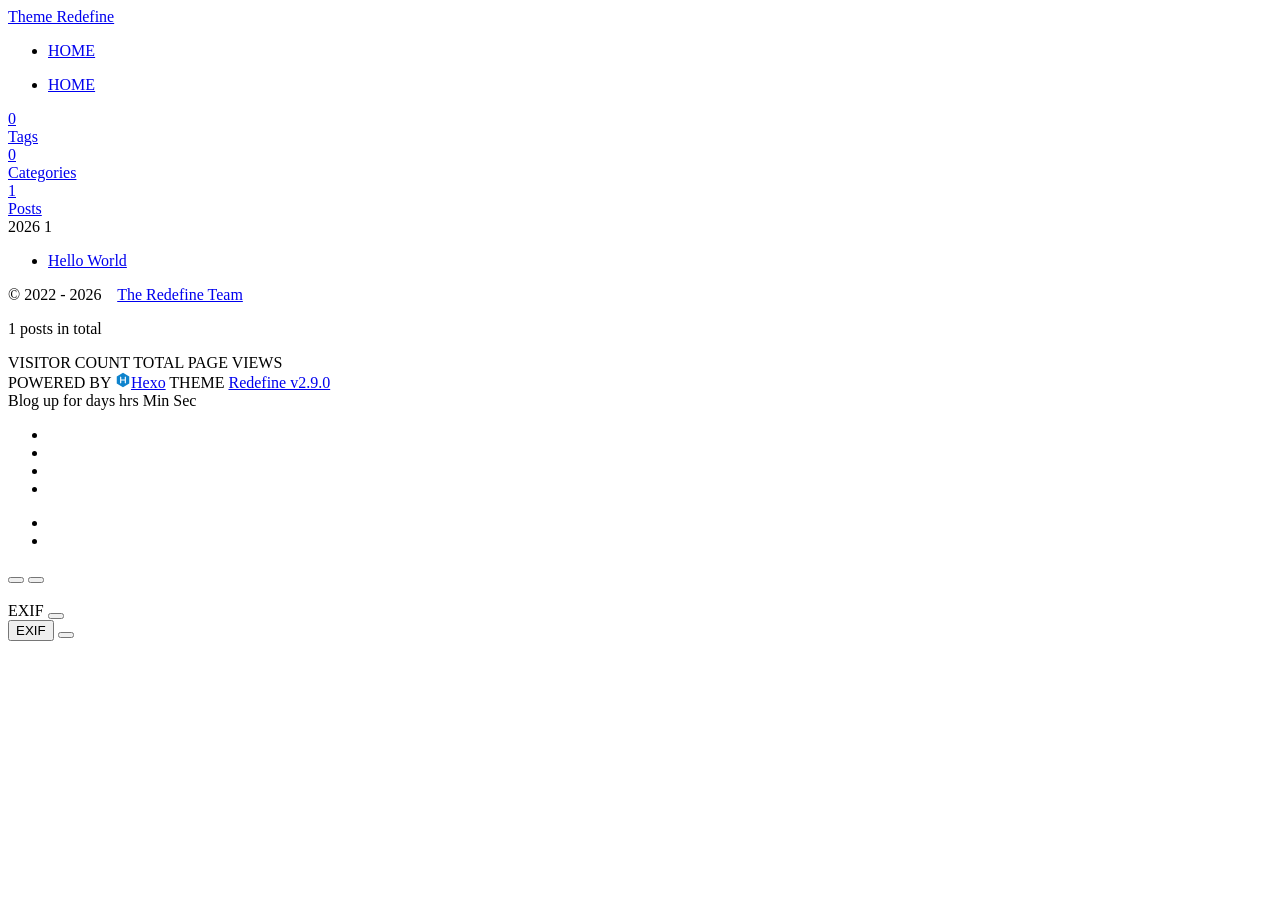
==== archives/index.html @ cef22d6c "Site updated: 2026-04-07 10:39:09" ====
<!DOCTYPE html>
<html lang="en">
<head>
    <meta charset="utf-8">
    <meta name="viewport" content="width=device-width, initial-scale=1">
    <meta name="keywords" content="Hexo Theme Redefine">
    
    
    <meta name="author" content="The Redefine Team">
    
    <!-- Completely eliminate flash of wrong theme -->
    <script>
        (function() {
            const THEME_KEY = "REDEFINE-THEME-STATUS";
            const DARK = "dark", LIGHT = "light";
            
            // Get preferred theme
            function getTheme() {
                try {
                    const saved = localStorage.getItem(THEME_KEY);
                    if (saved) {
                        const { isDark } = JSON.parse(saved);
                        return isDark ? DARK : LIGHT;
                    }
                } catch (e) {}
                
                return matchMedia("(prefers-color-scheme: dark)").matches ? DARK : LIGHT;
            }
            
            // Apply theme to document
            function applyTheme(theme) {
                const isDark = theme === DARK;
                const root = document.documentElement;
                
                // Set classes for compatibility
                root.classList.add(theme);
                root.classList.remove(isDark ? LIGHT : DARK);
                root.style.colorScheme = theme;
            }
            
            // Initial application
            const theme = getTheme();
            applyTheme(theme);
            
            // Listen for system preference changes
            matchMedia("(prefers-color-scheme: dark)").addEventListener("change", ({ matches }) => {
                // Only update if using system preference (no localStorage entry)
                if (!localStorage.getItem(THEME_KEY)) {
                    applyTheme(matches ? DARK : LIGHT);
                }
            });
            
            // Set body classes ASAP (before DOMContentLoaded)
            (function() {
                const addBodyClass = () => {
                    const b = document.body;
                    if (!b) return false;
                    b.classList.add(theme + "-mode");
                    return true;
                };

                // Try immediately
                if (addBodyClass()) return;

                // Observe until body exists
                const mo = new MutationObserver(() => {
                    if (addBodyClass()) mo.disconnect();
                });
                mo.observe(document.documentElement, { childList: true, subtree: true });
            })();
        })();
    </script>
    
    <!-- preconnect -->
    <link rel="preconnect" href="https://fonts.googleapis.com">
    <link rel="preconnect" href="https://fonts.gstatic.com" crossorigin>

    
    <!--- Seo Part-->
    
    <link rel="canonical" href="https://auyuyi.github.io/test.website/archives/"/>
    <meta name="robots" content="index,follow">
    <meta name="googlebot" content="index,follow">
    <meta name="revisit-after" content="1 days">
    
    
        
        <meta name="description" content="Hexo Theme Redefine, Redefine Your Hexo Journey.">
<meta property="og:type" content="website">
<meta property="og:title" content="Hexo">
<meta property="og:url" content="https://auyuyi.github.io/test.website/archives/index.html">
<meta property="og:site_name" content="Hexo">
<meta property="og:description" content="Hexo Theme Redefine, Redefine Your Hexo Journey.">
<meta property="og:locale" content="en_US">
<meta property="og:image" content="https://auyuyi.github.io/images/redefine-og.webp">
<meta property="article:author" content="John Doe">
<meta name="twitter:card" content="summary">
<meta name="twitter:image" content="https://auyuyi.github.io/images/redefine-og.webp">
    
    
    <!--- Icon Part-->
    <link rel="icon" type="image/png" href="/test.website/images/redefine-favicon.svg" sizes="192x192">
    <link rel="apple-touch-icon" sizes="180x180" href="/test.website/images/redefine-favicon.svg">
    <meta name="theme-color" content="#A31F34">
    <link rel="shortcut icon" href="/test.website/images/redefine-favicon.svg">
    <!--- Page Info-->
    
    <title>
        
            Archive | Theme Redefine
        
    </title>

    
<link rel="stylesheet" href="/test.website/fonts/Chillax/chillax.css">


    <!--- Inject Part-->
    

    
<link rel="stylesheet" href="/test.website/css/style.css">


    
        
<link rel="stylesheet" href="/test.website/css/build/tailwind.css">

    

    
<link rel="stylesheet" href="/test.website/fonts/GeistMono/geist-mono.css">

    
<link rel="stylesheet" href="/test.website/fonts/Geist/geist.css">

    <!--- Font Part-->
    
    
    
    
    
    

    <script id="hexo-configurations">
    window.config = {"hostname":"auyuyi.github.io","root":"/test.website/","language":"en"};
    window.theme = {"articles":{"style":{"font_size":"16px","line_height":1.5,"image_border_radius":"14px","image_alignment":"center","image_caption":false,"link_icon":true,"delete_mask":false,"title_alignment":"left","headings_top_spacing":{"h1":"3.2rem","h2":"2.4rem","h3":"1.9rem","h4":"1.6rem","h5":"1.4rem","h6":"1.3rem"}},"word_count":{"enable":true,"count":true,"min2read":true},"author_label":{"enable":true,"auto":false,"list":[]},"code_block":{"copy":true,"style":"mac","highlight_theme":{"light":"github","dark":"vs2015"},"font":{"enable":false,"family":null,"url":null}},"toc":{"enable":true,"max_depth":3,"number":false,"expand":true,"init_open":true},"copyright":{"enable":true,"default":"cc_by_nc_sa"},"lazyload":true,"pangu_js":false,"recommendation":{"enable":false,"title":"推荐阅读","limit":3,"mobile_limit":2,"placeholder":"/images/wallhaven-wqery6-light.webp","skip_dirs":[]}},"colors":{"primary":"#A31F34","secondary":null,"default_mode":"light"},"global":{"fonts":{"chinese":{"enable":false,"family":null,"url":null},"english":{"enable":false,"family":null,"url":null},"title":{"enable":false,"family":null,"url":null}},"content_max_width":"1000px","sidebar_width":"210px","hover":{"shadow":true,"scale":false},"scroll_progress":{"bar":false,"percentage":true},"website_counter":{"url":"https://cn.vercount.one/js","enable":true,"site_pv":true,"site_uv":true,"post_pv":true},"single_page":true,"preloader":{"enable":false,"custom_message":null},"side_tools":{"gear_rotation":true,"auto_expand":false},"open_graph":{"enable":true,"image":"/images/redefine-og.webp","description":"Hexo Theme Redefine, Redefine Your Hexo Journey."},"google_analytics":{"enable":false,"id":null}},"home_banner":{"enable":true,"style":"fixed","image":{"light":"/images/wallhaven-wqery6-light.webp","dark":"/images/wallhaven-wqery6-dark.webp"},"title":"Theme Redefine","subtitle":{"text":[],"hitokoto":{"enable":false,"show_author":false,"api":"https://v1.hitokoto.cn"},"typing_speed":100,"backing_speed":80,"starting_delay":500,"backing_delay":1500,"loop":true,"smart_backspace":true},"text_color":{"light":"#fff","dark":"#d1d1b6"},"text_style":{"title_size":"2.8rem","subtitle_size":"1.5rem","line_height":1.2},"custom_font":{"enable":false,"family":null,"url":null},"social_links":{"enable":false,"style":"default","links":[{"icon":"fa-brands fa-github","url":null},{"icon":"fa-brands fa-twitter","url":null},{"icon":"fa-solid fa-at","url":"you@example.com"},{"icon":"fa-brands fa-telegram","url":null},{"icon":"/images/custom-icon.svg","url":null}],"qrs":[{"icon":"fa-brands fa-weixin","qr":null},{"icon":"/images/custom-icon.svg","qr":null}]}},"plugins":{"feed":{"enable":false},"aplayer":{"enable":false,"type":"fixed","audios":[{"name":null,"artist":null,"url":null,"cover":null,"lrc":null}]},"mermaid":{"enable":false,"version":"11.4.1","theme":{"light":"default","dark":"dark"}}},"version":"2.9.0","navbar":{"auto_hide":false,"color":{"left":"#f78736","right":"#367df7","transparency":35},"width":{"home":"1200px","pages":"1000px"},"links":{"Home":{"path":"/","icon":"fa-regular fa-house"}},"search":{"enable":false,"preload":true}},"page_templates":{"friends_column":2,"tags_style":"blur","masonry":{"batch_size":12,"initial_batch_size":24}},"home":{"sidebar":{"enable":true,"position":"left","first_item":"menu","announcement":null,"show_on_mobile":true,"links":null},"article_date_format":"auto","excerpt_length":200,"categories":{"enable":true,"limit":3},"tags":{"enable":true,"limit":3}},"footer":{"runtime":true,"icon":"<i class=\"fa-solid fa-heart fa-beat\" style=\"--fa-animation-duration: 0.5s; color: #f54545\"></i>","start":"2022/8/17 11:45:14","statistics":true,"customize":null,"icp":{"enable":false,"number":null,"url":null}},"footerStart":"2022/8/17 11:45:14","mermaid":{"style":{"light":"default","dark":"dark"}}};
    window.lang_ago = {"second":"%s seconds ago","minute":"%s minutes ago","hour":"%s hours ago","day":"%s days ago","week":"%s weeks ago","month":"%s months ago","year":"%s years ago"};
    window.i18n = {"search":"Search...","toc":"On this page","prev":"Prev","next":"Next","prev_posts":"Prev posts","next_posts":"Next posts","page":"Page %d","recent_posts":"Recent Posts","share":"Share","powered_by":"POWERED BY %s","theme":"THEME","rss_feed":"RSS Feed","category":"Category","categories":"Categories","tag":"Tag","tags":"Tags","post":"Post","posts":"Posts","tagcloud":"Tag Cloud","comment":"Comment","comments":"Comments","home":"Home","archive":"Archive","archives":"Archives","top":"TOP","sticky":"Sticky","go-back-home":"Go Back Home","masonry_loading":"Loading photos...","image_viewer":"Image viewer","close":"Close","exif":{"title":"EXIF","cards":{"camera":"Camera","lens":"Lens","exposure":"Exposure","other":"Other"},"fields":{"make":"Brand","model":"Model","date_taken":"Date taken","lens_model":"Lens","focal_length":"Focal length","focus_mode":"Focus mode","shutter":"Shutter","aperture":"Aperture","iso":"ISO","exposure_program":"Exposure program","exposure_compensation":"Exposure compensation","metering_mode":"Metering mode","flash":"Flash","white_balance":"White balance","latitude":"Latitude","longitude":"Longitude","altitude":"Altitude"},"status":{"loading":"Loading...","no_exif":"No EXIF available","library_missing":"EXIF library not loaded","image_source_missing":"Image source unavailable","unavailable":"EXIF unavailable (blocked by CORS or missing metadata)","flag_unavailable":"EXIF unavailable"}},"about":"About","changelog":"Changelog","links":"Links","link":"Link","friends":"Friends","friend":"Friend","timeline":"Timeline","shuoshuo":"Shuoshuo","bookmarks":"Bookmarks","site_uv":"VISITOR COUNT","site_pv":"TOTAL PAGE VIEWS","read_more":"Read more","wordcount":"Words","min2read":"Mins","status":"Status","runtime":"Blog up for","days":"days","hours":"hrs","minutes":"Min","seconds":"Sec","optimized_by":"and Optimized by Evan","rights":"All Rights Reserved","site_posts":"%s posts in total","site_wordcount":"%s words in total","copyright":{"author":"Author","title":"Title","link":"Link","create_time":"Created at","update_time":"Updated at","license_title":"License","license_content":"This work is licensed under %s.","all_rights_reserved":"All Rights Reserved &#169; %s","public_domain":"This work is in the public domain."},"ago":{"second":"%s seconds ago","minute":"%s minutes ago","hour":"%s hours ago","day":"%s days ago","week":"%s weeks ago","month":"%s months ago","year":"%s years ago"},"create_time":"Created","update_time":"Updated","expired":"This post is written %s days ago, and the content may not be up to date."};
    window.data = {"masonry":false};
  </script>
    
    <!--- Fontawesome Part-->
    
<link rel="stylesheet" href="/test.website/fontawesome/fontawesome.min.css">

    
<link rel="stylesheet" href="/test.website/fontawesome/brands.min.css">

    
<link rel="stylesheet" href="/test.website/fontawesome/solid.min.css">

    
<link rel="stylesheet" href="/test.website/fontawesome/regular.min.css">

    
    
    
    
<meta name="generator" content="Hexo 8.1.1"></head>


<body>
	<div class="progress-bar-container">
	

	
	<span class="pjax-progress-bar"></span>
	<!--        <span class="swup-progress-icon">-->
	<!--            <i class="fa-solid fa-circle-notch fa-spin"></i>-->
	<!--        </span>-->
	
</div>

<main class="page-container" id="swup">

	

	<div class="main-content-container flex flex-col justify-between min-h-dvh">
		<div class="main-content-header">
			<header class="navbar-container px-6 md:px-12">
    <div class="navbar-content transition-navbar ">
        <div class="left">
            
            <a class="logo-title" href="/test.website/">
                
                Theme Redefine
                
            </a>
        </div>

        <div class="right">
            <!-- PC -->
            <div class="desktop">
                <ul class="navbar-list">
                    
                        
                            

                            <li class="navbar-item">
                                <!-- Menu -->
                                <a class=""
                                   href="/test.website/"
                                        >
                                    <i class="fa-regular fa-house fa-fw"></i>
                                    HOME
                                    
                                </a>

                                <!-- Submenu -->
                                
                            </li>
                    
                    
                </ul>
            </div>
            <!-- Mobile -->
            <div class="mobile">
                
                <div class="icon-item navbar-bar">
                    <div class="navbar-bar-middle"></div>
                </div>
            </div>
        </div>
    </div>

    <!-- Mobile sheet -->
    <div class="navbar-drawer h-dvh w-full absolute top-0 left-0 bg-background-color flex flex-col justify-between">
        <ul class="drawer-navbar-list flex flex-col px-4 justify-center items-start">
            
                
                    

                    <li class="drawer-navbar-item text-base my-1.5 flex flex-col w-full">
                        
                        <a class="py-1.5 px-2 flex flex-row items-center justify-between gap-1 hover:!text-primary active:!text-primary text-2xl font-semibold group border-b border-border-color hover:border-primary w-full "
                           href="/test.website/"
                        >
                            <span>
                                HOME
                            </span>
                            
                                <i class="fa-regular fa-house fa-sm fa-fw"></i>
                            
                        </a>
                        

                        
                    </li>
            

            
            
        </ul>

        <div class="statistics flex justify-around my-2.5">
    <a class="item tag-count-item flex flex-col justify-center items-center w-20" href="/test.website/tags">
        <div class="number text-2xl sm:text-xl text-second-text-color font-semibold">0</div>
        <div class="label text-third-text-color text-sm">Tags</div>
    </a>
    <a class="item tag-count-item flex flex-col justify-center items-center w-20" href="/test.website/categories">
        <div class="number text-2xl sm:text-xl text-second-text-color font-semibold">0</div>
        <div class="label text-third-text-color text-sm">Categories</div>
    </a>
    <a class="item tag-count-item flex flex-col justify-center items-center w-20" href="/test.website/archives">
        <div class="number text-2xl sm:text-xl text-second-text-color font-semibold">1</div>
        <div class="label text-third-text-color text-sm">Posts</div>
    </a>
</div>
    </div>

    <div class="window-mask"></div>

</header>


		</div>

		<div class="main-content-body transition-fade-up">
			

			<div class="main-content">
				<div class="archive-container shadow-none hover:shadow-none sm:shadow-redefine sm:hover:shadow-redefine-hover">
	
<div class="archive-list-container">
    
        <section class="archive-item mb-spacing-unit last:mb-0">
            <div class="archive-item-header flex flex-row items-center mb-2">
                <span class="archive-year font-semibold text-3xl mr-2">2026</span>
                <span class="archive-year-post-count text-xs md:text-sm font-bold rounded-small bg-third-background-color py-[2px] px-[10px] border border-border-color">1</span>
            </div>
            
            <ul class="article-list pl-0 md:pl-8 text-lg leading-[1.5]">
                
                    
                    
                         <!-- Close the previous LI if not the first item -->
                        <li class="article-item space-y-2 px-6 pt-10 pb-2 text-xl relative border-l-2 border-border-color" date-is='04-07'>
                    
                    <a href="/test.website/2026/04/07/hello-world/" class="block w-fit">
                        <span class="article-title my-0.5 text-2xl">Hello World</span>
                    </a>
                    
                
                </li> <!-- Ensure the last item is properly closed -->
            </ul>
        </section>
    
</div>
</div>
			</div>

			
		</div>

		<div class="main-content-footer">
			<footer class="footer mt-5 py-5 h-auto text-base text-third-text-color relative border-t-2 border-t-border-color">
    <div class="info-container py-3 text-center">
        
        <div class="text-center">
            &copy;
            
              <span>2022</span>
              -
            
            2026&nbsp;&nbsp;<i class="fa-solid fa-heart fa-beat" style="--fa-animation-duration: 0.5s; color: #f54545"></i>&nbsp;&nbsp;<a href="/test.website/">The Redefine Team</a>
            
                
                <p class="post-count space-x-0.5">
                    <span>
                        1 posts in total
                    </span>
                    
                </p>
            
        </div>
        
            <script data-swup-reload-script src="https://cn.vercount.one/js"></script>
            <div class="relative text-center lg:absolute lg:right-[20px] lg:top-1/2 lg:-translate-y-1/2 lg:text-right">
                
                    <span id="busuanzi_container_site_uv" class="lg:!block">
                        <span class="text-sm">VISITOR COUNT</span>
                        <span id="busuanzi_value_site_uv"></span>
                    </span>
                
                
                    <span id="busuanzi_container_site_pv" class="lg:!block">
                        <span class="text-sm">TOTAL PAGE VIEWS</span>
                        <span id="busuanzi_value_site_pv"></span>
                    </span>
                
            </div>
        
        <div class="relative text-center lg:absolute lg:left-[20px] lg:top-1/2 lg:-translate-y-1/2 lg:text-left">
            <span class="lg:block text-sm">POWERED BY <?xml version="1.0" encoding="utf-8"?><!DOCTYPE svg PUBLIC "-//W3C//DTD SVG 1.1//EN" "http://www.w3.org/Graphics/SVG/1.1/DTD/svg11.dtd"><svg class="relative top-[2px] inline-block align-baseline" version="1.1" id="圖層_1" xmlns="http://www.w3.org/2000/svg" xmlns:xlink="http://www.w3.org/1999/xlink" x="0px" y="0px" width="1rem" height="1rem" viewBox="0 0 512 512" enable-background="new 0 0 512 512" xml:space="preserve"><path fill="#0E83CD" d="M256.4,25.8l-200,115.5L56,371.5l199.6,114.7l200-115.5l0.4-230.2L256.4,25.8z M349,354.6l-18.4,10.7l-18.6-11V275H200v79.6l-18.4,10.7l-18.6-11v-197l18.5-10.6l18.5,10.8V237h112v-79.6l18.5-10.6l18.5,10.8V354.6z"/></svg><a target="_blank" class="text-base" href="https://hexo.io">Hexo</a></span>
            <span class="text-sm lg:block">THEME&nbsp;<a class="text-base" target="_blank" href="https://github.com/EvanNotFound/hexo-theme-redefine">Redefine v2.9.0</a></span>
        </div>
        
        
            <div>
                Blog up for <span class="odometer" id="runtime_days" ></span> days <span class="odometer" id="runtime_hours"></span> hrs <span class="odometer" id="runtime_minutes"></span> Min <span class="odometer" id="runtime_seconds"></span> Sec
            </div>
        
        
            <script data-swup-reload-script>
                try {
                    function odometer_init() {
                    const elements = document.querySelectorAll('.odometer');
                    elements.forEach(el => {
                        new Odometer({
                            el,
                            format: '( ddd).dd',
                            duration: 200
                        });
                    });
                    }
                    odometer_init();
                } catch (error) {}
            </script>
        
        
        
    </div>  
</footer>
		</div>
	</div>

	

	<div class="right-side-tools-container">
		<div class="side-tools-container">
	<ul class="hidden-tools-list">
		<li class="right-bottom-tools tool-font-adjust-plus flex justify-center items-center">
			<i class="fa-regular fa-magnifying-glass-plus"></i>
		</li>

		<li class="right-bottom-tools tool-font-adjust-minus flex justify-center items-center">
			<i class="fa-regular fa-magnifying-glass-minus"></i>
		</li>

		<li class="right-bottom-tools tool-dark-light-toggle flex justify-center items-center">
			<i class="fa-regular fa-moon"></i>
		</li>

		<!-- rss -->
		

		

		<li class="right-bottom-tools tool-scroll-to-bottom flex justify-center items-center">
			<i class="fa-regular fa-arrow-down"></i>
		</li>
	</ul>

	<ul class="visible-tools-list">
		<li class="right-bottom-tools toggle-tools-list flex justify-center items-center">
			<i class="fa-regular fa-cog fa-spin"></i>
		</li>
		
		<li class="right-bottom-tools tool-scroll-to-top flex justify-center items-center">
			<i class="arrow-up fas fa-arrow-up"></i>
			<span class="percent"></span>
		</li>
		
		
	</ul>
</div>
	</div>

	<div class="image-viewer-container" role="dialog" aria-modal="true" aria-label="Image viewer">
	<button class="image-viewer-close" type="button" aria-label="Close">
		<i class="fa-solid fa-xmark"></i>
	</button>
	<button class="image-viewer-prev" type="button" aria-label="Prev">
		<i class="fa-solid fa-chevron-left"></i>
	</button>
	<div class="image-viewer-frame">
		<img src="" alt="">
	</div>
	<div class="image-viewer-exif-panel hidden absolute left-1/2 bottom-20 -translate-x-1/2 w-[min(92vw,420px)] max-h-[60vh] overflow-hidden rounded-2xl bg-background-color-transparent-80 p-4 text-left shadow-redefine-flat backdrop-blur-md" role="dialog" aria-label="EXIF" aria-hidden="true">
		<div class="flex items-center justify-between mb-3">
			<span class="text-sm font-semibold text-first-text-color">EXIF</span>
			<button class="image-viewer-exif-close flex h-8 w-8 items-center justify-center rounded-full bg-background-color-transparent-80 text-first-text-color transition hover:bg-background-color-transparent-40" type="button" aria-label="Close">
				<i class="fa-solid fa-xmark text-[0.65rem]"></i>
			</button>
		</div>
		<div class="image-viewer-exif-cards grid grid-cols-1 sm:grid-cols-2 gap-3 max-h-[50vh] overflow-y-auto pr-1 scrollbar-hide"></div>
		<template class="image-viewer-exif-card-template">
			<div class="rounded-lg bg-background-color-transparent-40 px-3 py-2">
				<div class="image-viewer-exif-card-header flex items-center gap-2 mb-1">
					<i class="image-viewer-exif-card-icon fa-solid fa-circle-info text-xs text-third-text-color"></i>
					<div class="image-viewer-exif-card-title text-xs font-semibold text-first-text-color"></div>
				</div>
				<div class="image-viewer-exif-card-items flex flex-col gap-1"></div>
			</div>
		</template>
	</div>
	<button class="image-viewer-exif-toggle flex items-center gap-2 hidden absolute left-1/2 bottom-6 -translate-x-1/2 rounded-full border border-border-color bg-background-color-transparent-80 px-4 py-2 text-first-text-color backdrop-blur-md transition hover:bg-background-color-transparent-40" type="button" aria-label="EXIF" aria-expanded="false">
		<i class="fa-solid fa-circle-info text-xs"></i>
		<span class="text-xs font-semibold uppercase tracking-wider">EXIF</span>
	</button>
	<button class="image-viewer-next" type="button" aria-label="Next">
		<i class="fa-solid fa-chevron-right"></i>
	</button>
</div>


	

</main>



<script src="/test.website/js/build/libs/Swup.min.js"></script>

<script src="/test.website/js/build/libs/SwupSlideTheme.min.js"></script>

<script src="/test.website/js/build/libs/SwupScriptsPlugin.min.js"></script>

<script src="/test.website/js/build/libs/SwupProgressPlugin.min.js"></script>

<script src="/test.website/js/build/libs/SwupScrollPlugin.min.js"></script>

<script src="/test.website/js/build/libs/SwupPreloadPlugin.min.js"></script>

<script>
    window.swup = new Swup({
        plugins: [
            new SwupScriptsPlugin({
                optin: true,
            }),
            new SwupProgressPlugin(),
            new SwupScrollPlugin({
                offset: 80,
            }),
            new SwupSlideTheme({
                mainElement: ".main-content-body",
            }),
            new SwupPreloadPlugin(),
        ],
        containers: ["#swup"],
    });

    window.dispatchEvent(
        new CustomEvent("redefine:swup:ready", {
            detail: {
                swup: window.swup,
            },
        }),
    );
</script>



	
<script src="/test.website/js/build/main.js" type="module"></script>



    
<script src="/test.website/js/build/libs/odometer.min.js"></script>

    
<link rel="stylesheet" href="/test.website/assets/odometer-theme-minimal.css">















<script src="/test.website/js/build/libs/moment-with-locales.min.js" data-swup-reload-script=""></script>



	
</body>

</html>
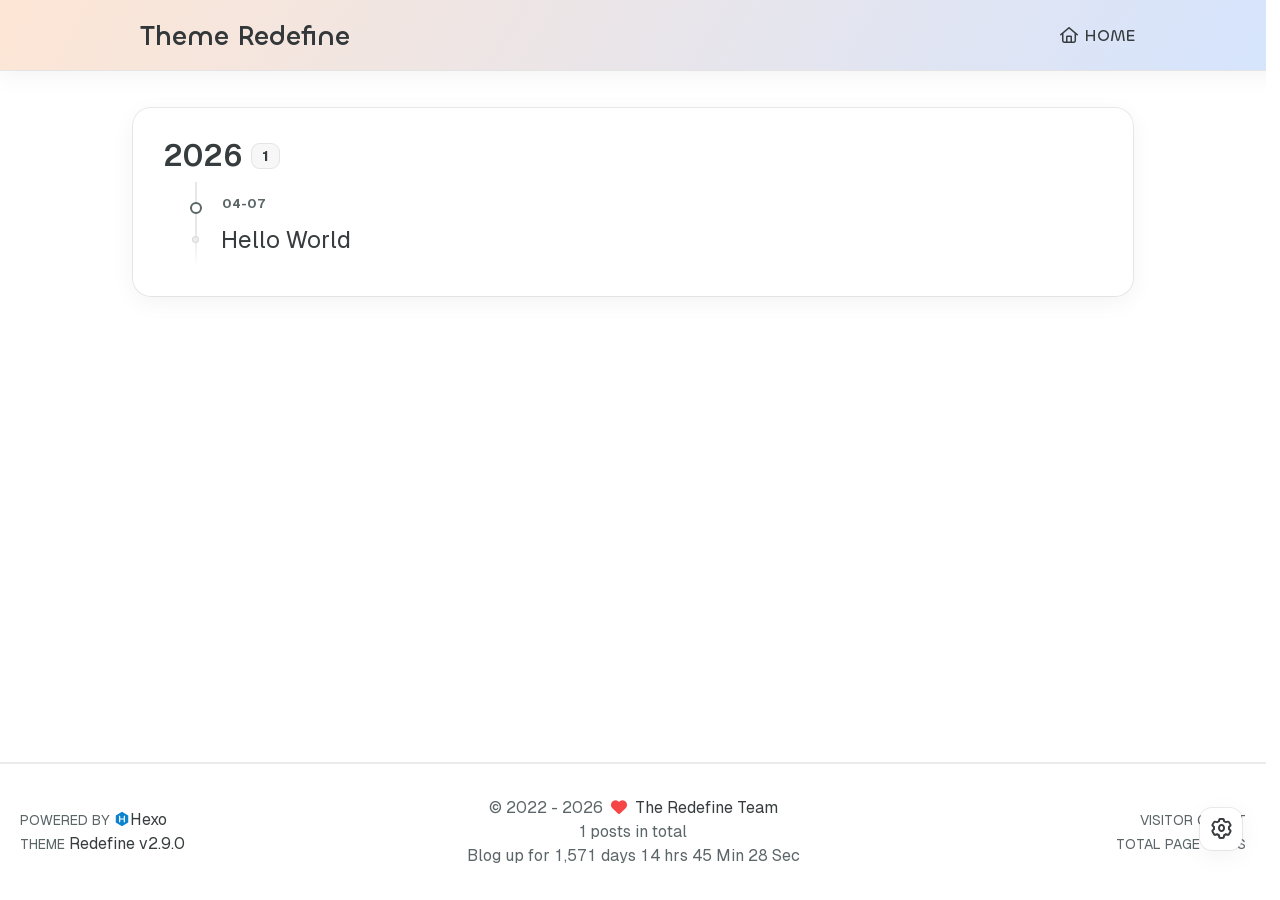
==== commit a721a51b: "Site updated: 2026-04-07 10:49:02" ====
--- a/archives/index.html
+++ b/archives/index.html
@@ -78,7 +78,7 @@
     
     <!--- Seo Part-->
     
-    <link rel="canonical" href="https://auyuyi.github.io/test.website/archives/"/>
+    <link rel="canonical" href="https://auyiuyi.online/archives/"/>
     <meta name="robots" content="index,follow">
     <meta name="googlebot" content="index,follow">
     <meta name="revisit-after" content="1 days">
@@ -88,21 +88,21 @@
         <meta name="description" content="Hexo Theme Redefine, Redefine Your Hexo Journey.">
 <meta property="og:type" content="website">
 <meta property="og:title" content="Hexo">
-<meta property="og:url" content="https://auyuyi.github.io/test.website/archives/index.html">
+<meta property="og:url" content="https://auyiuyi.online/archives/index.html">
 <meta property="og:site_name" content="Hexo">
 <meta property="og:description" content="Hexo Theme Redefine, Redefine Your Hexo Journey.">
 <meta property="og:locale" content="en_US">
-<meta property="og:image" content="https://auyuyi.github.io/images/redefine-og.webp">
+<meta property="og:image" content="https://auyiuyi.online/images/redefine-og.webp">
 <meta property="article:author" content="John Doe">
 <meta name="twitter:card" content="summary">
-<meta name="twitter:image" content="https://auyuyi.github.io/images/redefine-og.webp">
+<meta name="twitter:image" content="https://auyiuyi.online/images/redefine-og.webp">
     
     
     <!--- Icon Part-->
-    <link rel="icon" type="image/png" href="/test.website/images/redefine-favicon.svg" sizes="192x192">
-    <link rel="apple-touch-icon" sizes="180x180" href="/test.website/images/redefine-favicon.svg">
+    <link rel="icon" type="image/png" href="/images/redefine-favicon.svg" sizes="192x192">
+    <link rel="apple-touch-icon" sizes="180x180" href="/images/redefine-favicon.svg">
     <meta name="theme-color" content="#A31F34">
-    <link rel="shortcut icon" href="/test.website/images/redefine-favicon.svg">
+    <link rel="shortcut icon" href="/images/redefine-favicon.svg">
     <!--- Page Info-->
     
     <title>
@@ -112,27 +112,27 @@
     </title>
 
     
-<link rel="stylesheet" href="/test.website/fonts/Chillax/chillax.css">
+<link rel="stylesheet" href="/fonts/Chillax/chillax.css">
 
 
     <!--- Inject Part-->
     
 
     
-<link rel="stylesheet" href="/test.website/css/style.css">
-
-
-    
-        
-<link rel="stylesheet" href="/test.website/css/build/tailwind.css">
-
-    
-
-    
-<link rel="stylesheet" href="/test.website/fonts/GeistMono/geist-mono.css">
-
-    
-<link rel="stylesheet" href="/test.website/fonts/Geist/geist.css">
+<link rel="stylesheet" href="/css/style.css">
+
+
+    
+        
+<link rel="stylesheet" href="/css/build/tailwind.css">
+
+    
+
+    
+<link rel="stylesheet" href="/fonts/GeistMono/geist-mono.css">
+
+    
+<link rel="stylesheet" href="/fonts/Geist/geist.css">
 
     <!--- Font Part-->
     
@@ -143,7 +143,7 @@
     
 
     <script id="hexo-configurations">
-    window.config = {"hostname":"auyuyi.github.io","root":"/test.website/","language":"en"};
+    window.config = {"hostname":"auyiuyi.online","root":"/","language":"en"};
     window.theme = {"articles":{"style":{"font_size":"16px","line_height":1.5,"image_border_radius":"14px","image_alignment":"center","image_caption":false,"link_icon":true,"delete_mask":false,"title_alignment":"left","headings_top_spacing":{"h1":"3.2rem","h2":"2.4rem","h3":"1.9rem","h4":"1.6rem","h5":"1.4rem","h6":"1.3rem"}},"word_count":{"enable":true,"count":true,"min2read":true},"author_label":{"enable":true,"auto":false,"list":[]},"code_block":{"copy":true,"style":"mac","highlight_theme":{"light":"github","dark":"vs2015"},"font":{"enable":false,"family":null,"url":null}},"toc":{"enable":true,"max_depth":3,"number":false,"expand":true,"init_open":true},"copyright":{"enable":true,"default":"cc_by_nc_sa"},"lazyload":true,"pangu_js":false,"recommendation":{"enable":false,"title":"推荐阅读","limit":3,"mobile_limit":2,"placeholder":"/images/wallhaven-wqery6-light.webp","skip_dirs":[]}},"colors":{"primary":"#A31F34","secondary":null,"default_mode":"light"},"global":{"fonts":{"chinese":{"enable":false,"family":null,"url":null},"english":{"enable":false,"family":null,"url":null},"title":{"enable":false,"family":null,"url":null}},"content_max_width":"1000px","sidebar_width":"210px","hover":{"shadow":true,"scale":false},"scroll_progress":{"bar":false,"percentage":true},"website_counter":{"url":"https://cn.vercount.one/js","enable":true,"site_pv":true,"site_uv":true,"post_pv":true},"single_page":true,"preloader":{"enable":false,"custom_message":null},"side_tools":{"gear_rotation":true,"auto_expand":false},"open_graph":{"enable":true,"image":"/images/redefine-og.webp","description":"Hexo Theme Redefine, Redefine Your Hexo Journey."},"google_analytics":{"enable":false,"id":null}},"home_banner":{"enable":true,"style":"fixed","image":{"light":"/images/wallhaven-wqery6-light.webp","dark":"/images/wallhaven-wqery6-dark.webp"},"title":"Theme Redefine","subtitle":{"text":[],"hitokoto":{"enable":false,"show_author":false,"api":"https://v1.hitokoto.cn"},"typing_speed":100,"backing_speed":80,"starting_delay":500,"backing_delay":1500,"loop":true,"smart_backspace":true},"text_color":{"light":"#fff","dark":"#d1d1b6"},"text_style":{"title_size":"2.8rem","subtitle_size":"1.5rem","line_height":1.2},"custom_font":{"enable":false,"family":null,"url":null},"social_links":{"enable":false,"style":"default","links":[{"icon":"fa-brands fa-github","url":null},{"icon":"fa-brands fa-twitter","url":null},{"icon":"fa-solid fa-at","url":"you@example.com"},{"icon":"fa-brands fa-telegram","url":null},{"icon":"/images/custom-icon.svg","url":null}],"qrs":[{"icon":"fa-brands fa-weixin","qr":null},{"icon":"/images/custom-icon.svg","qr":null}]}},"plugins":{"feed":{"enable":false},"aplayer":{"enable":false,"type":"fixed","audios":[{"name":null,"artist":null,"url":null,"cover":null,"lrc":null}]},"mermaid":{"enable":false,"version":"11.4.1","theme":{"light":"default","dark":"dark"}}},"version":"2.9.0","navbar":{"auto_hide":false,"color":{"left":"#f78736","right":"#367df7","transparency":35},"width":{"home":"1200px","pages":"1000px"},"links":{"Home":{"path":"/","icon":"fa-regular fa-house"}},"search":{"enable":false,"preload":true}},"page_templates":{"friends_column":2,"tags_style":"blur","masonry":{"batch_size":12,"initial_batch_size":24}},"home":{"sidebar":{"enable":true,"position":"left","first_item":"menu","announcement":null,"show_on_mobile":true,"links":null},"article_date_format":"auto","excerpt_length":200,"categories":{"enable":true,"limit":3},"tags":{"enable":true,"limit":3}},"footer":{"runtime":true,"icon":"<i class=\"fa-solid fa-heart fa-beat\" style=\"--fa-animation-duration: 0.5s; color: #f54545\"></i>","start":"2022/8/17 11:45:14","statistics":true,"customize":null,"icp":{"enable":false,"number":null,"url":null}},"footerStart":"2022/8/17 11:45:14","mermaid":{"style":{"light":"default","dark":"dark"}}};
     window.lang_ago = {"second":"%s seconds ago","minute":"%s minutes ago","hour":"%s hours ago","day":"%s days ago","week":"%s weeks ago","month":"%s months ago","year":"%s years ago"};
     window.i18n = {"search":"Search...","toc":"On this page","prev":"Prev","next":"Next","prev_posts":"Prev posts","next_posts":"Next posts","page":"Page %d","recent_posts":"Recent Posts","share":"Share","powered_by":"POWERED BY %s","theme":"THEME","rss_feed":"RSS Feed","category":"Category","categories":"Categories","tag":"Tag","tags":"Tags","post":"Post","posts":"Posts","tagcloud":"Tag Cloud","comment":"Comment","comments":"Comments","home":"Home","archive":"Archive","archives":"Archives","top":"TOP","sticky":"Sticky","go-back-home":"Go Back Home","masonry_loading":"Loading photos...","image_viewer":"Image viewer","close":"Close","exif":{"title":"EXIF","cards":{"camera":"Camera","lens":"Lens","exposure":"Exposure","other":"Other"},"fields":{"make":"Brand","model":"Model","date_taken":"Date taken","lens_model":"Lens","focal_length":"Focal length","focus_mode":"Focus mode","shutter":"Shutter","aperture":"Aperture","iso":"ISO","exposure_program":"Exposure program","exposure_compensation":"Exposure compensation","metering_mode":"Metering mode","flash":"Flash","white_balance":"White balance","latitude":"Latitude","longitude":"Longitude","altitude":"Altitude"},"status":{"loading":"Loading...","no_exif":"No EXIF available","library_missing":"EXIF library not loaded","image_source_missing":"Image source unavailable","unavailable":"EXIF unavailable (blocked by CORS or missing metadata)","flag_unavailable":"EXIF unavailable"}},"about":"About","changelog":"Changelog","links":"Links","link":"Link","friends":"Friends","friend":"Friend","timeline":"Timeline","shuoshuo":"Shuoshuo","bookmarks":"Bookmarks","site_uv":"VISITOR COUNT","site_pv":"TOTAL PAGE VIEWS","read_more":"Read more","wordcount":"Words","min2read":"Mins","status":"Status","runtime":"Blog up for","days":"days","hours":"hrs","minutes":"Min","seconds":"Sec","optimized_by":"and Optimized by Evan","rights":"All Rights Reserved","site_posts":"%s posts in total","site_wordcount":"%s words in total","copyright":{"author":"Author","title":"Title","link":"Link","create_time":"Created at","update_time":"Updated at","license_title":"License","license_content":"This work is licensed under %s.","all_rights_reserved":"All Rights Reserved &#169; %s","public_domain":"This work is in the public domain."},"ago":{"second":"%s seconds ago","minute":"%s minutes ago","hour":"%s hours ago","day":"%s days ago","week":"%s weeks ago","month":"%s months ago","year":"%s years ago"},"create_time":"Created","update_time":"Updated","expired":"This post is written %s days ago, and the content may not be up to date."};
@@ -152,16 +152,16 @@
     
     <!--- Fontawesome Part-->
     
-<link rel="stylesheet" href="/test.website/fontawesome/fontawesome.min.css">
-
-    
-<link rel="stylesheet" href="/test.website/fontawesome/brands.min.css">
-
-    
-<link rel="stylesheet" href="/test.website/fontawesome/solid.min.css">
-
-    
-<link rel="stylesheet" href="/test.website/fontawesome/regular.min.css">
+<link rel="stylesheet" href="/fontawesome/fontawesome.min.css">
+
+    
+<link rel="stylesheet" href="/fontawesome/brands.min.css">
+
+    
+<link rel="stylesheet" href="/fontawesome/solid.min.css">
+
+    
+<link rel="stylesheet" href="/fontawesome/regular.min.css">
 
     
     
@@ -192,7 +192,7 @@
     <div class="navbar-content transition-navbar ">
         <div class="left">
             
-            <a class="logo-title" href="/test.website/">
+            <a class="logo-title" href="/">
                 
                 Theme Redefine
                 
@@ -210,7 +210,7 @@
                             <li class="navbar-item">
                                 <!-- Menu -->
                                 <a class=""
-                                   href="/test.website/"
+                                   href="/"
                                         >
                                     <i class="fa-regular fa-house fa-fw"></i>
                                     HOME
@@ -244,7 +244,7 @@
                     <li class="drawer-navbar-item text-base my-1.5 flex flex-col w-full">
                         
                         <a class="py-1.5 px-2 flex flex-row items-center justify-between gap-1 hover:!text-primary active:!text-primary text-2xl font-semibold group border-b border-border-color hover:border-primary w-full "
-                           href="/test.website/"
+                           href="/"
                         >
                             <span>
                                 HOME
@@ -264,15 +264,15 @@
         </ul>
 
         <div class="statistics flex justify-around my-2.5">
-    <a class="item tag-count-item flex flex-col justify-center items-center w-20" href="/test.website/tags">
+    <a class="item tag-count-item flex flex-col justify-center items-center w-20" href="/tags">
         <div class="number text-2xl sm:text-xl text-second-text-color font-semibold">0</div>
         <div class="label text-third-text-color text-sm">Tags</div>
     </a>
-    <a class="item tag-count-item flex flex-col justify-center items-center w-20" href="/test.website/categories">
+    <a class="item tag-count-item flex flex-col justify-center items-center w-20" href="/categories">
         <div class="number text-2xl sm:text-xl text-second-text-color font-semibold">0</div>
         <div class="label text-third-text-color text-sm">Categories</div>
     </a>
-    <a class="item tag-count-item flex flex-col justify-center items-center w-20" href="/test.website/archives">
+    <a class="item tag-count-item flex flex-col justify-center items-center w-20" href="/archives">
         <div class="number text-2xl sm:text-xl text-second-text-color font-semibold">1</div>
         <div class="label text-third-text-color text-sm">Posts</div>
     </a>
@@ -307,7 +307,7 @@
                          <!-- Close the previous LI if not the first item -->
                         <li class="article-item space-y-2 px-6 pt-10 pb-2 text-xl relative border-l-2 border-border-color" date-is='04-07'>
                     
-                    <a href="/test.website/2026/04/07/hello-world/" class="block w-fit">
+                    <a href="/2026/04/07/hello-world/" class="block w-fit">
                         <span class="article-title my-0.5 text-2xl">Hello World</span>
                     </a>
                     
@@ -333,7 +333,7 @@
               <span>2022</span>
               -
             
-            2026&nbsp;&nbsp;<i class="fa-solid fa-heart fa-beat" style="--fa-animation-duration: 0.5s; color: #f54545"></i>&nbsp;&nbsp;<a href="/test.website/">The Redefine Team</a>
+            2026&nbsp;&nbsp;<i class="fa-solid fa-heart fa-beat" style="--fa-animation-duration: 0.5s; color: #f54545"></i>&nbsp;&nbsp;<a href="/">The Redefine Team</a>
             
                 
                 <p class="post-count space-x-0.5">
@@ -481,17 +481,17 @@
 
 
 
-<script src="/test.website/js/build/libs/Swup.min.js"></script>
-
-<script src="/test.website/js/build/libs/SwupSlideTheme.min.js"></script>
-
-<script src="/test.website/js/build/libs/SwupScriptsPlugin.min.js"></script>
-
-<script src="/test.website/js/build/libs/SwupProgressPlugin.min.js"></script>
-
-<script src="/test.website/js/build/libs/SwupScrollPlugin.min.js"></script>
-
-<script src="/test.website/js/build/libs/SwupPreloadPlugin.min.js"></script>
+<script src="/js/build/libs/Swup.min.js"></script>
+
+<script src="/js/build/libs/SwupSlideTheme.min.js"></script>
+
+<script src="/js/build/libs/SwupScriptsPlugin.min.js"></script>
+
+<script src="/js/build/libs/SwupProgressPlugin.min.js"></script>
+
+<script src="/js/build/libs/SwupScrollPlugin.min.js"></script>
+
+<script src="/js/build/libs/SwupPreloadPlugin.min.js"></script>
 
 <script>
     window.swup = new Swup({
@@ -523,31 +523,31 @@
 
 
 	
-<script src="/test.website/js/build/main.js" type="module"></script>
-
-
-
-    
-<script src="/test.website/js/build/libs/odometer.min.js"></script>
-
-    
-<link rel="stylesheet" href="/test.website/assets/odometer-theme-minimal.css">
-
-
-
-
-
-
-
-
-
-
-
-
-
-
-
-<script src="/test.website/js/build/libs/moment-with-locales.min.js" data-swup-reload-script=""></script>
+<script src="/js/build/main.js" type="module"></script>
+
+
+
+    
+<script src="/js/build/libs/odometer.min.js"></script>
+
+    
+<link rel="stylesheet" href="/assets/odometer-theme-minimal.css">
+
+
+
+
+
+
+
+
+
+
+
+
+
+
+
+<script src="/js/build/libs/moment-with-locales.min.js" data-swup-reload-script=""></script>
 
 
 
--- a/fonts/Chillax/chillax.css
+++ b/fonts/Chillax/chillax.css
@@ -0,0 +1,39 @@
+/**
+ * @license
+ *
+ * Font Family: Chillax
+ * Designed by: Manushi Parikh
+ * URL: https://www.fontshare.com/fonts/chillax
+ * © 2023 Indian Type Foundry
+ *
+ * Font Style:
+ * Chillax Variable(Variable font)
+ *
+*/
+
+
+/**
+* This is a variable font
+* You can controll variable axes as shown below:
+* font-variation-settings: 'wght' 700.0;
+*
+* available axes:
+
+* 'wght' (range from 200.0 to 700.0)
+
+*/
+
+@font-face {
+    font-family: 'Chillax-Variable';
+    src:local('Chillax-Variable'),
+        local('ChillaxVariable'),
+        local('Chillax Variable'),
+        local('Chillax'),
+        url('Chillax-Variable.woff2') format('woff2'),
+        url('Chillax-Variable.woff') format('woff'),
+        url('Chillax-Variable.ttf') format('truetype');
+    font-weight: 200 700;
+    font-display: swap;
+    font-style: normal;
+}
+
--- a/css/style.css
+++ b/css/style.css
@@ -0,0 +1,5918 @@
+.title-hover-animation {
+  display: inline-block;
+  position: relative;
+  border-bottom: none;
+  line-height: 1.3;
+  vertical-align: top;
+  color: var(--second-text-color);
+}
+.title-hover-animation::before {
+  content: '';
+  position: absolute;
+  width: 100%;
+  height: 2px;
+  bottom: -4px;
+  left: 0;
+  background-color: var(--second-text-color);
+  visibility: hidden;
+  transform: scaleX(0);
+  transition-property: color, background, box-shadow, border-color, visibility, transform;
+  transition-delay: 0s, 0s, 0s, 0s, 0s, 0s;
+  transition-duration: 0.2s, 0.2s, 0.2s, 0.2s, 0.2s, 0.2s;
+  transition-timing-function: ease, ease, ease, ease, ease-in-out, ease-in-out;
+}
+@-moz-keyframes fade-in-down {
+  0% {
+    opacity: 0;
+    transform: translateY(-50px);
+  }
+  100% {
+    opacity: 1;
+    transform: translateY(0);
+  }
+}
+@-webkit-keyframes fade-in-down {
+  0% {
+    opacity: 0;
+    transform: translateY(-50px);
+  }
+  100% {
+    opacity: 1;
+    transform: translateY(0);
+  }
+}
+@-o-keyframes fade-in-down {
+  0% {
+    opacity: 0;
+    transform: translateY(-50px);
+  }
+  100% {
+    opacity: 1;
+    transform: translateY(0);
+  }
+}
+@keyframes fade-in-down {
+  0% {
+    opacity: 0;
+    transform: translateY(-50px);
+  }
+  100% {
+    opacity: 1;
+    transform: translateY(0);
+  }
+}
+@-moz-keyframes icon-animate {
+  0%, 100% {
+    transform: scale(1);
+  }
+  10%, 30% {
+    transform: scale(0.88);
+  }
+  20%, 40%, 60%, 80% {
+    transform: scale(1.08);
+  }
+  50%, 70% {
+    transform: scale(1.08);
+  }
+}
+@-webkit-keyframes icon-animate {
+  0%, 100% {
+    transform: scale(1);
+  }
+  10%, 30% {
+    transform: scale(0.88);
+  }
+  20%, 40%, 60%, 80% {
+    transform: scale(1.08);
+  }
+  50%, 70% {
+    transform: scale(1.08);
+  }
+}
+@-o-keyframes icon-animate {
+  0%, 100% {
+    transform: scale(1);
+  }
+  10%, 30% {
+    transform: scale(0.88);
+  }
+  20%, 40%, 60%, 80% {
+    transform: scale(1.08);
+  }
+  50%, 70% {
+    transform: scale(1.08);
+  }
+}
+@keyframes icon-animate {
+  0%, 100% {
+    transform: scale(1);
+  }
+  10%, 30% {
+    transform: scale(0.88);
+  }
+  20%, 40%, 60%, 80% {
+    transform: scale(1.08);
+  }
+  50%, 70% {
+    transform: scale(1.08);
+  }
+}
+:root {
+  --background-color: #fff;
+  --background-color-transparent: rgba(255,255,255,0.6);
+  --background-color-transparent-15: rgba(255,255,255,0.15);
+  --background-color-transparent-40: rgba(255,255,255,0.4);
+  --background-color-transparent-80: rgba(255,255,255,0.8);
+  --second-background-color: #fafafa;
+  --third-background-color: #f7f7f7;
+  --third-background-color-transparent: rgba(241,241,241,0.6);
+  --primary-color: #a31f34;
+  --first-text-color: #323739;
+  --second-text-color: #343a3c;
+  --third-text-color: #5c6669;
+  --fourth-text-color: #eaeced;
+  --default-text-color: #373d3f;
+  --invert-text-color: #bebec6;
+  --border-color: rgba(0,0,0,0.08);
+  --selection-color: #be243c;
+  --shadow-color-1: rgba(0,0,0,0.08);
+  --shadow-color-2: rgba(0,0,0,0.05);
+  --shadow-hover-color: rgba(0,0,0,0.28);
+  --scrollbar-color: #c1c1c1;
+  --scrollbar-color-hover: #a1a1a1;
+  --scroll-bar-bg-color: #fafafa;
+  --link-color: #323739;
+  --copyright-info-color: #c03;
+  --avatar-background-color: #06c;
+  --pjax-progress-bar-color: linear-gradient(45deg, #f10006, #ef5b00, #e59c01, #19ca05, #00cab5, #0264c8, #c303c3);
+  --archive-timeline-last-child-color: linear-gradient(to bottom, #e8e8e8 60%, rgba(0,0,0,0) 100%) 1 100%;
+  --note-blue-title-bg: #d6f7fb;
+  --note-red-title-bg: #fde9e9;
+  --note-cyan-title-bg: #e9fdf9;
+  --note-green-title-bg: #e9fde9;
+  --note-yellow-title-bg: #fdf9e9;
+  --note-gray-title-bg: #f9f9f9;
+  --note-type-title-bg: #fdf3e9;
+  --note-black-title-bg: #e9e9e9;
+  --note-purple-title-bg: #f9e9fd;
+  --home-banner-text-color: #fff;
+  --home-banner-icons-container-border-color: rgba(255,255,255,0.35);
+  --home-banner-icons-container-background-color: rgba(255,255,255,0.3);
+  --redefine-box-shadow: var(--shadow-color-2) 0px 6px 24px 0px, var(--shadow-color-1) 0px 0px 0px 1px;
+  --redefine-box-shadow-hover: var(--shadow-color-2) 0px 6px 24px 0px, var(--shadow-color-1) 0px 0px 0px 1px, var(--shadow-color-1) 0px 0px 0px 1px inset;
+  --redefine-box-shadow-flat: var(--shadow-color-2) 0px 1px 4px 0px, var(--shadow-color-1) 0px 0px 0px 1px;
+  --redefine-box-shadow-flat-hover: var(--shadow-color-2) 0px 1px 4px 0px, var(--shadow-color-1) 0px 0px 0px 1px, var(--shadow-color-1) 0px 0px 0px 1px inset;
+  --mermaid-theme: $mermaid-theme;
+}
+.light {
+  --background-color: #fff;
+  --background-color-transparent: rgba(255,255,255,0.6);
+  --background-color-transparent-15: rgba(255,255,255,0.15);
+  --background-color-transparent-40: rgba(255,255,255,0.4);
+  --background-color-transparent-80: rgba(255,255,255,0.8);
+  --second-background-color: #fafafa;
+  --third-background-color: #f7f7f7;
+  --third-background-color-transparent: rgba(241,241,241,0.6);
+  --primary-color: #a31f34;
+  --first-text-color: #323739;
+  --second-text-color: #343a3c;
+  --third-text-color: #5c6669;
+  --fourth-text-color: #eaeced;
+  --default-text-color: #373d3f;
+  --invert-text-color: #bebec6;
+  --border-color: rgba(0,0,0,0.08);
+  --selection-color: #be243c;
+  --shadow-color-1: rgba(0,0,0,0.08);
+  --shadow-color-2: rgba(0,0,0,0.05);
+  --shadow-hover-color: rgba(0,0,0,0.28);
+  --scrollbar-color: #c1c1c1;
+  --scrollbar-color-hover: #a1a1a1;
+  --scroll-bar-bg-color: #fafafa;
+  --link-color: #323739;
+  --copyright-info-color: #c03;
+  --avatar-background-color: #06c;
+  --pjax-progress-bar-color: linear-gradient(45deg, #f10006, #ef5b00, #e59c01, #19ca05, #00cab5, #0264c8, #c303c3);
+  --archive-timeline-last-child-color: linear-gradient(to bottom, #e8e8e8 60%, rgba(0,0,0,0) 100%) 1 100%;
+  --note-blue-title-bg: #d6f7fb;
+  --note-red-title-bg: #fde9e9;
+  --note-cyan-title-bg: #e9fdf9;
+  --note-green-title-bg: #e9fde9;
+  --note-yellow-title-bg: #fdf9e9;
+  --note-gray-title-bg: #f9f9f9;
+  --note-type-title-bg: #fdf3e9;
+  --note-black-title-bg: #e9e9e9;
+  --note-purple-title-bg: #f9e9fd;
+  --home-banner-text-color: #fff;
+  --home-banner-icons-container-border-color: rgba(255,255,255,0.35);
+  --home-banner-icons-container-background-color: rgba(255,255,255,0.3);
+  --redefine-box-shadow: var(--shadow-color-2) 0px 6px 24px 0px, var(--shadow-color-1) 0px 0px 0px 1px;
+  --redefine-box-shadow-hover: var(--shadow-color-2) 0px 6px 24px 0px, var(--shadow-color-1) 0px 0px 0px 1px, var(--shadow-color-1) 0px 0px 0px 1px inset;
+  --redefine-box-shadow-flat: var(--shadow-color-2) 0px 1px 4px 0px, var(--shadow-color-1) 0px 0px 0px 1px;
+  --redefine-box-shadow-flat-hover: var(--shadow-color-2) 0px 1px 4px 0px, var(--shadow-color-1) 0px 0px 0px 1px, var(--shadow-color-1) 0px 0px 0px 1px inset;
+  --mermaid-theme: $mermaid-theme;
+}
+.dark {
+  --background-color: #202124;
+  --background-color-transparent: rgba(32,33,36,0.4);
+  --background-color-transparent-15: rgba(32,33,36,0.15);
+  --background-color-transparent-40: rgba(32,33,36,0.4);
+  --background-color-transparent-80: rgba(32,33,36,0.8);
+  --second-background-color: #242529;
+  --third-background-color: #292b2f;
+  --third-background-color-transparent: rgba(32,33,36,0.6);
+  --primary-color: #a31f34;
+  --first-text-color: #d2d2d7;
+  --second-text-color: #cbcbd1;
+  --third-text-color: #9595a2;
+  --fourth-text-color: #36363e;
+  --default-text-color: #bebec6;
+  --invert-text-color: #373d3f;
+  --border-color: rgba(255,255,255,0.08);
+  --selection-color: #be243c;
+  --shadow-color-1: rgba(255,255,255,0.08);
+  --shadow-color-2: rgba(255,255,255,0.05);
+  --shadow-hover-color: rgba(69,69,69,0.28);
+  --scrollbar-color: #898989;
+  --scrollbar-color-hover: #a1a1a1;
+  --scroll-bar-bg-color: #2a2c30;
+  --link-color: #c5c5cc;
+  --copyright-info-color: #a30029;
+  --avatar-background-color: #005cb8;
+  --pjax-progress-bar-color: linear-gradient(45deg, #ea404a, #ea722f, #e9a71f, #67e559, #18ecec, #1b85f1, #ee1dee);
+  --archive-timeline-last-child-color: linear-gradient(to bottom, #323232 60%, rgba(255,255,255,0) 100%) 1 100%;
+  --note-blue-title-bg: #1e3e46;
+  --note-red-title-bg: #4e1e1e;
+  --note-cyan-title-bg: #1e4e4e;
+  --note-green-title-bg: #1e4e1e;
+  --note-yellow-title-bg: #4e4e1e;
+  --note-gray-title-bg: #4e4e4e;
+  --note-type-title-bg: #4e3a1e;
+  --note-black-title-bg: #1e1e1e;
+  --note-purple-title-bg: #4e1e4e;
+  --home-banner-text-color: #d1d1b6;
+  --home-banner-icons-container-border-color: rgba(197,197,197,0.35);
+  --home-banner-icons-container-background-color: rgba(197,197,197,0.3);
+  --redefine-box-shadow: var(--shadow-color-2) 0px 6px 24px 0px, var(--shadow-color-1) 0px 0px 0px 1px;
+  --redefine-box-shadow-hover: var(--shadow-color-2) 0px 6px 24px 0px, var(--shadow-color-1) 0px 0px 0px 1px, var(--shadow-color-1) 0px 0px 0px 1px inset;
+  --redefine-box-shadow-flat: var(--shadow-color-2) 0px 1px 4px 0px, var(--shadow-color-1) 0px 0px 0px 1px;
+  --redefine-box-shadow-flat-hover: var(--shadow-color-2) 0px 1px 4px 0px, var(--shadow-color-1) 0px 0px 0px 1px, var(--shadow-color-1) 0px 0px 0px 1px inset;
+  --mermaid-theme: $dark-mermaid-theme;
+}
+.redefine-box-shadow {
+  box-shadow: var(--redefine-box-shadow);
+}
+.redefine-box-shadow-flat {
+  box-shadow: var(--redefine-box-shadow-flat);
+}
+@media (min-width: 640px) {
+  .redefine-box-shadow:hover {
+    box-shadow: var(--redefine-box-shadow-hover);
+  }
+  .redefine-box-shadow-flat:hover {
+    box-shadow: var(--redefine-box-shadow);
+  }
+}
+.ellipsis {
+  overflow: hidden;
+  text-overflow: ellipsis;
+  white-space: nowrap;
+  width: 100%;
+}
+* {
+  transition-property: color, background, box-shadow, border-color;
+  transition-delay: 0s, 0s, 0s, 0s;
+  transition-duration: 0.2s, 0.2s, 0.2s, 0.2s;
+  transition-timing-function: ease, ease, ease, ease;
+}
+html,
+body {
+  position: relative;
+  width: 100%;
+  height: 100%;
+  margin: 0;
+  padding: 0;
+  color: var(--default-text-color);
+  background: var(--background-color);
+  font-family: Geist Variable, Noto Sans SC, -apple-system, system-ui, Segoe UI, Roboto, Ubuntu, Cantarell, Noto Sans, sans-serif, BlinkMacSystemFont, Helvetica Neue, PingFang SC, Hiragino Sans GB, Microsoft YaHei, Arial;
+  font-weight: 400;
+  font-size: 16px;
+  line-height: 1.5;
+  scrollbar-gutter: stable;
+  --navbar-height: 70px;
+}
+html::-webkit-scrollbar,
+body::-webkit-scrollbar {
+  width: 14px;
+  height: 8px;
+  transition: all 0.2s ease;
+  display: block;
+}
+html::-webkit-scrollbar-thumb,
+body::-webkit-scrollbar-thumb {
+  background: var(--scrollbar-color);
+  border-radius: 18px;
+  background-clip: content-box;
+  border: 3px solid transparent;
+}
+html::-webkit-scrollbar-track,
+body::-webkit-scrollbar-track {
+  background-color: var(--scroll-bar-bg-color);
+  border: 1px solid var(--shadow-color-1);
+}
+html::-webkit-scrollbar-thumb:hover,
+body::-webkit-scrollbar-thumb:hover {
+  background: var(--scrollbar-color-hover);
+  border-radius: 18px;
+  background-clip: content-box;
+  border: 3px solid transparent;
+}
+@media (max-width: 768px) {
+  html,
+  body {
+    font-size: 15.36px;
+    line-height: 1.44;
+  }
+}
+@media (max-width: 640px) {
+  html,
+  body {
+    font-size: 14.4px;
+    line-height: 1.35;
+  }
+}
+html .navbar-shrink,
+body .navbar-shrink {
+  --navbar-height: 50.4px;
+}
+::selection {
+  background: var(--selection-color);
+  color: #fff;
+}
+img[lazyload] {
+  padding: 10px;
+  margin: 20px auto !important;
+  cursor: not-allowed;
+  pointer-events: none;
+}
+.btn {
+  display: inline-block;
+  position: relative;
+  text-align: center;
+  cursor: pointer;
+  white-space: nowrap;
+  padding: 8px 16px;
+  background-color: var(--second-background-color) !important;
+  border-radius: 14px !important;
+  padding: 12px 16px !important;
+  text-decoration: none !important;
+  padding: 0;
+  border-radius: 18px;
+  box-sizing: border-box;
+  background: var(--background-color);
+  margin-bottom: 1rem;
+  box-shadow: var(--redefine-box-shadow);
+  box-shadow: var(--redefine-box-shadow-flat) !important;
+  user-select: none;
+  -moz-user-select: none;
+  -webkit-user-select: none;
+  -ms-user-select: none;
+  box-shadow: var(--redefine-box-shadow);
+  transition-property: color, background, box-shadow, border-color, transform;
+  transition-delay: 0s, 0s, 0s, 0s, 0s;
+  transition-duration: 0.2s, 0.2s, 0.2s, 0.2s, 0.2s;
+  transition-timing-function: ease, ease, ease, ease, linear;
+}
+@media (max-width: 768px) {
+  .btn {
+    margin-bottom: 0.8rem;
+  }
+}
+@media (max-width: 640px) {
+  .btn {
+    margin-bottom: 0.6rem;
+  }
+}
+.btn:hover {
+  box-shadow: var(--redefine-box-shadow-hover);
+}
+@media (max-width: 768px) {
+  .btn {
+    padding: -4;
+    border-radius: 18px;
+  }
+}
+@media (max-width: 640px) {
+  .btn {
+    padding: -8;
+    border-radius: 18px;
+  }
+}
+.btn:hover {
+  box-shadow: var(--redefine-box-shadow-hover);
+}
+.btn:hover,
+.btn:focus {
+  color: var(--primary-color);
+  background-color: var(--background-color) !important;
+  box-shadow: var(--redefine-box-shadow) !important;
+}
+.btn:active {
+  box-shadow: var(--redefine-box-shadow-flat) !important;
+  transform: scale(0.95);
+  transition: transform 0.1s ease;
+  background-color: var(--third-background-color) !important;
+}
+.clear {
+  clear: both;
+}
+.markdown-body {
+  font-family: 'Geist Variable', -apple-system, BlinkMacSystemFont, 'PingFang SC', 'Microsoft YaHei', 'Heiti SC', 'WenQuanYi Micro Hei', sans-serif, sans-serif;
+  font-size: 16px;
+}
+.markdown-body blockquote:not(.not-markdown) {
+  box-sizing: border-box;
+  margin: 20px 0;
+  color: var(--default-text-color);
+  background: var(--third-background-color);
+  padding: 0 1rem 0 0.5rem;
+  border-radius: 0 14px 14px 0;
+  position: relative;
+  border-left: 5px solid var(--default-text-color);
+}
+.markdown-body blockquote:not(.not-markdown) p,
+.markdown-body blockquote:not(.not-markdown) ul,
+.markdown-body blockquote:not(.not-markdown) ol {
+  padding: 5px 5px 5px 10px;
+}
+.markdown-body p:not(.not-markdown) {
+  line-height: 1.5;
+  color: var(--default-text-color);
+  font-weight: 400;
+  margin-bottom: 1rem;
+  margin-top: 0;
+}
+.markdown-body a:not(.not-markdown) {
+  position: relative;
+  outline: 0;
+  text-decoration: underline;
+  overflow-wrap: break-word;
+  cursor: pointer;
+  box-sizing: border-box;
+  padding-bottom: 2px;
+  text-underline-offset: 2px;
+  text-decoration-color: var(--fourth-text-color);
+  transition: text-decoration-color 0.2s ease;
+}
+.markdown-body a:not(.not-markdown).link {
+  padding-right: 0.1em;
+}
+.markdown-body a:not(.not-markdown) .fas,
+.markdown-body a:not(.not-markdown) .far,
+.markdown-body a:not(.not-markdown) fab {
+  margin: 0 2px 0 6px;
+  position: relative;
+  color: var(--third-text-color);
+  font-size: 0.88rem;
+}
+.markdown-body a:not(.not-markdown) .link-icon {
+  transition: transform 0.2s ease;
+}
+.markdown-body a:not(.not-markdown):hover,
+.markdown-body a:not(.not-markdown):focus {
+  text-decoration: underline !important;
+  text-decoration-color: var(--primary-color) !important;
+}
+.markdown-body a:not(.not-markdown):hover .link-icon,
+.markdown-body a:not(.not-markdown):focus .link-icon {
+  transform: translate(0.1em, -0.1em);
+}
+.markdown-body a:not(.not-markdown):hover::after,
+.markdown-body a:not(.not-markdown):focus::after {
+  background: var(--primary-color);
+  text-decoration: underline;
+}
+.markdown-body strong:not(.not-markdown) {
+  color: var(--default-text-color);
+}
+.markdown-body hr:not(.not-markdown) {
+  margin: 2rem 0;
+  border: 0;
+  border-top: 2px solid var(--shadow-color-1);
+}
+.markdown-body em:not(.not-markdown) {
+  color: var(--default-text-color);
+}
+.markdown-body ul:not(.not-markdown) > li,
+.markdown-body ol:not(.not-markdown) > li {
+  margin-left: 20px;
+  line-height: 2rem;
+}
+.markdown-body ul:not(.not-markdown) {
+  margin-bottom: 1.2rem;
+}
+.markdown-body ul:not(.not-markdown) li {
+  list-style: disc;
+}
+.markdown-body ul:not(.not-markdown) li ul li {
+  list-style: circle;
+}
+.markdown-body ul:not(.not-markdown) li ul li ul li {
+  list-style: square;
+}
+.markdown-body ol:not(.not-markdown) {
+  margin-bottom: 1.2rem;
+}
+.markdown-body ol:not(.not-markdown) li {
+  list-style: decimal;
+}
+.markdown-body ol:not(.not-markdown) li ul li {
+  list-style: disc;
+}
+.markdown-body ol:not(.not-markdown) li ul ul li {
+  list-style: circle;
+}
+.markdown-body ol:not(.not-markdown) li ol li {
+  list-style: upper-alpha;
+}
+.markdown-body ol:not(.not-markdown) li ol li ol li {
+  list-style: upper-roman;
+}
+.markdown-body li:not(.not-markdown) {
+  color: var(--default-text-color);
+}
+.markdown-body h1:not(.not-markdown),
+.markdown-body h2:not(.not-markdown),
+.markdown-body h3:not(.not-markdown),
+.markdown-body h4:not(.not-markdown),
+.markdown-body h5:not(.not-markdown),
+.markdown-body h6:not(.not-markdown),
+.markdown-body .h1:not(.not-markdown),
+.markdown-body .h2:not(.not-markdown),
+.markdown-body .h3:not(.not-markdown),
+.markdown-body .h4:not(.not-markdown),
+.markdown-body .h5:not(.not-markdown),
+.markdown-body .h6:not(.not-markdown) {
+  font-family: 'Geist Variable', -apple-system, BlinkMacSystemFont, 'PingFang SC', 'Microsoft YaHei', 'Heiti SC', 'WenQuanYi Micro Hei', sans-serif, sans-serif;
+  color: var(--second-text-color);
+  line-height: 1.5;
+}
+@media (max-width: 768px) {
+  .markdown-body h1:not(.not-markdown),
+  .markdown-body h2:not(.not-markdown),
+  .markdown-body h3:not(.not-markdown),
+  .markdown-body h4:not(.not-markdown),
+  .markdown-body h5:not(.not-markdown),
+  .markdown-body h6:not(.not-markdown),
+  .markdown-body .h1:not(.not-markdown),
+  .markdown-body .h2:not(.not-markdown),
+  .markdown-body .h3:not(.not-markdown),
+  .markdown-body .h4:not(.not-markdown),
+  .markdown-body .h5:not(.not-markdown),
+  .markdown-body .h6:not(.not-markdown) {
+    line-height: 1.44;
+  }
+}
+.markdown-body h1:not(.not-markdown),
+.markdown-body .h1:not(.not-markdown) {
+  font-size: 3.2rem;
+  font-weight: 650;
+  border-bottom: solid 2px var(--fourth-text-color);
+  margin-top: 3.2rem;
+  margin-bottom: 1rem;
+  letter-spacing: -0.025em;
+  line-height: 1.2;
+}
+@media (max-width: 768px) {
+  .markdown-body h1:not(.not-markdown),
+  .markdown-body .h1:not(.not-markdown) {
+    font-size: 1.7rem;
+    line-height: 1.2;
+  }
+}
+.markdown-body h2:not(.not-markdown),
+.markdown-body .h2:not(.not-markdown) {
+  font-size: 2.5rem;
+  font-weight: 650;
+  padding: 3px 0;
+  border-bottom: solid 2px var(--fourth-text-color);
+  margin-top: 2.4rem;
+  margin-bottom: 1rem;
+  letter-spacing: -0.025em;
+  line-height: 1.1;
+}
+@media (max-width: 768px) {
+  .markdown-body h2:not(.not-markdown),
+  .markdown-body .h2:not(.not-markdown) {
+    font-size: 1.6rem;
+    line-height: 1.1;
+  }
+}
+.markdown-body h3:not(.not-markdown),
+.markdown-body .h3:not(.not-markdown) {
+  font-size: 1.8rem;
+  font-weight: 600;
+  margin-top: 1.9rem;
+  margin-bottom: 0.75rem;
+  letter-spacing: -0.025em;
+  line-height: 1.3;
+}
+@media (max-width: 768px) {
+  .markdown-body h3:not(.not-markdown),
+  .markdown-body .h3:not(.not-markdown) {
+    font-size: 1.5rem;
+    line-height: 1.2;
+  }
+}
+.markdown-body h4:not(.not-markdown),
+.markdown-body .h4:not(.not-markdown) {
+  font-size: 1.5rem;
+  font-weight: 600;
+  margin-top: 1.6rem;
+  margin-bottom: 0.75rem;
+  line-height: 1.4;
+}
+@media (max-width: 768px) {
+  .markdown-body h4:not(.not-markdown),
+  .markdown-body .h4:not(.not-markdown) {
+    font-size: 1.4rem;
+    line-height: 1.3;
+  }
+}
+.markdown-body h5:not(.not-markdown),
+.markdown-body .h5:not(.not-markdown) {
+  font-size: 1.28rem;
+  font-weight: 600;
+  margin-top: 1.4rem;
+  margin-bottom: 0.5rem;
+  line-height: 1.3;
+}
+@media (max-width: 768px) {
+  .markdown-body h5:not(.not-markdown),
+  .markdown-body .h5:not(.not-markdown) {
+    font-size: 1.18rem;
+    line-height: 1.2;
+  }
+}
+.markdown-body h6:not(.not-markdown),
+.markdown-body .h6:not(.not-markdown) {
+  font-size: 1.2rem;
+  font-weight: 600;
+  margin-top: 1.3rem;
+  margin-bottom: 0.5rem;
+  line-height: 1.2;
+}
+@media (max-width: 768px) {
+  .markdown-body h6:not(.not-markdown),
+  .markdown-body .h6:not(.not-markdown) {
+    font-size: 1.1rem;
+    line-height: 1.1;
+  }
+}
+.markdown-body img:not(.not-markdown) {
+  box-sizing: border-box;
+  border-radius: 14px;
+  max-width: 100%;
+  cursor: zoom-in;
+  display: block;
+  transition-property: color, background, box-shadow, border-color, padding, margin;
+  transition-delay: 0s, 0s, 0s, 0s, 0s, 0s;
+  transition-duration: 0.2s, 0.2s, 0.2s, 0.2s, 0.2s, 0.2s;
+  transition-timing-function: ease, ease, ease, ease, linear, linear;
+  margin: 1rem auto 1rem;
+}
+.markdown-body del.mask:not(.not-markdown) {
+  text-decoration: none !important;
+  transition: 0.2s cubic-bezier(0.25, 0.46, 0.45, 0.94) color, 0.2s cubic-bezier(0.25, 0.46, 0.45, 0.94) background;
+}
+.markdown-body del.mask:not(.not-markdown) * {
+  transition: 0.35s cubic-bezier(0.25, 0.46, 0.45, 0.94) opacity;
+}
+.markdown-body del.mask:not(.not-markdown):not(:hover) {
+  color: transparent !important;
+  background: #000 !important;
+}
+.markdown-body del.mask:not(.not-markdown):not(:hover) * {
+  opacity: 0 !important;
+}
+.markdown-body del.mask:not(.not-markdown):not(:hover),
+.markdown-body del.mask:not(.not-markdown):not(:hover) * {
+  border: none !important;
+}
+.markdown-body > table:not(.not-markdown),
+.markdown-body .tab-pane > table:not(.not-markdown) {
+  border-spacing: 0;
+  border-collapse: collapse;
+  width: 100%;
+  overflow: auto;
+  margin-bottom: 1.2rem;
+  margin-top: 1rem;
+  box-shadow: var(--redefine-box-shadow-flat);
+  border-radius: 14px;
+}
+.markdown-body > table:not(.not-markdown) thead th,
+.markdown-body .tab-pane > table:not(.not-markdown) thead th {
+  border-bottom: 1px solid var(--shadow-color-1);
+  background-color: var(--third-background-color) !important;
+}
+.markdown-body > table:not(.not-markdown) thead th:first-child,
+.markdown-body .tab-pane > table:not(.not-markdown) thead th:first-child {
+  border-top-left-radius: 14px;
+}
+.markdown-body > table:not(.not-markdown) thead th:last-child,
+.markdown-body .tab-pane > table:not(.not-markdown) thead th:last-child {
+  border-top-right-radius: 14px;
+}
+.markdown-body > table:not(.not-markdown) tbody tr:last-child td:first-child,
+.markdown-body .tab-pane > table:not(.not-markdown) tbody tr:last-child td:first-child {
+  border-bottom-left-radius: 14px;
+}
+.markdown-body > table:not(.not-markdown) tbody tr:last-child td:last-child,
+.markdown-body .tab-pane > table:not(.not-markdown) tbody tr:last-child td:last-child {
+  border-bottom-right-radius: 14px;
+}
+.markdown-body > table:not(.not-markdown) td,
+.markdown-body .tab-pane > table:not(.not-markdown) td,
+.markdown-body > table:not(.not-markdown) th,
+.markdown-body .tab-pane > table:not(.not-markdown) th {
+  padding: 8px 16px;
+  border-left: 1px solid var(--shadow-color-1);
+}
+.markdown-body > table:not(.not-markdown) td:first-child,
+.markdown-body .tab-pane > table:not(.not-markdown) td:first-child,
+.markdown-body > table:not(.not-markdown) th:first-child,
+.markdown-body .tab-pane > table:not(.not-markdown) th:first-child {
+  border-left: none;
+}
+.markdown-body > table:not(.not-markdown) tr,
+.markdown-body .tab-pane > table:not(.not-markdown) tr {
+  background-color: var(--background-color);
+}
+.markdown-body > table:not(.not-markdown) tr:nth-child(2n),
+.markdown-body .tab-pane > table:not(.not-markdown) tr:nth-child(2n) {
+  background-color: var(--second-background-color);
+}
+.markdown-body mjx-container:not(.not-markdown) {
+  display: inline;
+  overflow-x: auto;
+  white-space: nowrap;
+  margin: 0 0.2rem;
+}
+.markdown-body mjx-container:not(.not-markdown):hover::-webkit-scrollbar-thumb {
+  border: 3px solid rgba(183,183,183,0.3);
+}
+.markdown-body mjx-container:not(.not-markdown)::-webkit-scrollbar {
+  width: 6px;
+  height: 6px;
+  transition: all 0.2s ease;
+  display: block;
+}
+.markdown-body mjx-container:not(.not-markdown)::-webkit-scrollbar-track {
+  background: transparent;
+  border: none;
+}
+.markdown-body mjx-container:not(.not-markdown)::-webkit-scrollbar-thumb {
+  border-radius: 20px;
+  border: 3px solid rgba(183,183,183,0);
+  transition: all 0.2s ease;
+}
+.markdown-body mjx-container:not(.not-markdown) svg {
+  display: inline-block /* Allow content to be centered properly */;
+}
+.markdown-body mjx-container[display="true"]:not(.not-markdown) {
+  display: block;
+  justify-content: center;
+  vertical-align: baseline;
+  overflow-x: auto;
+  text-align: center;
+  white-space: nowrap;
+  scrollbar-width: thin;
+  padding-bottom: 8px;
+}
+.markdown-body mjx-container[display="true"]:not(.not-markdown):hover::-webkit-scrollbar-thumb {
+  border: 3px solid rgba(183,183,183,0.3);
+}
+.markdown-body mjx-container[display="true"]:not(.not-markdown)::-webkit-scrollbar {
+  width: 6px;
+  height: 6px;
+  transition: all 0.2s ease;
+  display: block;
+}
+.markdown-body mjx-container[display="true"]:not(.not-markdown)::-webkit-scrollbar-track {
+  background: transparent;
+  border: none;
+}
+.markdown-body mjx-container[display="true"]:not(.not-markdown)::-webkit-scrollbar-thumb {
+  border-radius: 20px;
+  border: 3px solid rgba(183,183,183,0);
+  transition: all 0.2s ease;
+}
+.markdown-body mjx-container[display="true"]:not(.not-markdown) svg {
+  display: inline-block;
+}
+:root {
+  --inline-code-foreground: #24292e;
+  --inline-code-background: #f1f1f1;
+  --highlight-background: #fdfdfd;
+  --highlight-foreground: #24292e;
+  --highlight-keyword: #d73a49;
+  --highlight-link: #d73a49 /* Following the pattern, link should have the same color as keyword */;
+  --highlight-built-in: #e36209;
+  --highlight-number: #005cc5;
+  --highlight-string: #032f62;
+  --highlight-regexp: #032f62;
+  --highlight-subst: #24292e;
+  --highlight-comment: #6a737d;
+  --highlight-doctag: #d73a49;
+  --highlight-meta: #005cc5 /* Mapped based on the pattern for constant */;
+  --highlight-variable: #005cc5;
+  --highlight-attr: #005cc5;
+  --highlight-section: #005cc5;
+  --highlight-bullet: #735c0f;
+  --highlight-addition: #22863a;
+  --highlight-deletion: #b31d28;
+}
+@media (prefers-color-scheme: light) {
+  :root {
+    --inline-code-foreground: #24292e;
+    --inline-code-background: #f1f1f1;
+    --highlight-background: #fdfdfd;
+    --highlight-foreground: #24292e;
+    --highlight-keyword: #d73a49;
+    --highlight-link: #d73a49 /* Following the pattern, link should have the same color as keyword */;
+    --highlight-built-in: #e36209;
+    --highlight-number: #005cc5;
+    --highlight-string: #032f62;
+    --highlight-regexp: #032f62;
+    --highlight-subst: #24292e;
+    --highlight-comment: #6a737d;
+    --highlight-doctag: #d73a49;
+    --highlight-meta: #005cc5 /* Mapped based on the pattern for constant */;
+    --highlight-variable: #005cc5;
+    --highlight-attr: #005cc5;
+    --highlight-section: #005cc5;
+    --highlight-bullet: #735c0f;
+    --highlight-addition: #22863a;
+    --highlight-deletion: #b31d28;
+  }
+}
+@media (prefers-color-scheme: dark) {
+  :root {
+    --inline-code-foreground: #c9d1d9;
+    --inline-code-background: #313131;
+    --highlight-background: #1e1e1e;
+    --highlight-foreground: #dcdcdc;
+    --highlight-keyword: #569cd6;
+    --highlight-link: #569cd6;
+    --highlight-built-in: #4ec9b0;
+    --highlight-number: #b8d7a3;
+    --highlight-string: #d69d85;
+    --highlight-regexp: #9a5334;
+    --highlight-subst: #dcdcdc;
+    --highlight-comment: #57a64a;
+    --highlight-doctag: #608b4e;
+    --highlight-meta: #9b9b9b;
+    --highlight-variable: #bd63c5;
+    --highlight-attr: #9cdcfe;
+    --highlight-section: #ffd700;
+    --highlight-bullet: #d7ba7d;
+    --highlight-addition: #144212;
+    --highlight-deletion: #600;
+  }
+}
+.light-mode {
+  --inline-code-foreground: #24292e;
+  --inline-code-background: #f1f1f1;
+  --highlight-background: #fdfdfd;
+  --highlight-foreground: #24292e;
+  --highlight-keyword: #d73a49;
+  --highlight-link: #d73a49 /* Following the pattern, link should have the same color as keyword */;
+  --highlight-built-in: #e36209;
+  --highlight-number: #005cc5;
+  --highlight-string: #032f62;
+  --highlight-regexp: #032f62;
+  --highlight-subst: #24292e;
+  --highlight-comment: #6a737d;
+  --highlight-doctag: #d73a49;
+  --highlight-meta: #005cc5 /* Mapped based on the pattern for constant */;
+  --highlight-variable: #005cc5;
+  --highlight-attr: #005cc5;
+  --highlight-section: #005cc5;
+  --highlight-bullet: #735c0f;
+  --highlight-addition: #22863a;
+  --highlight-deletion: #b31d28;
+}
+.dark-mode {
+  --inline-code-foreground: #c9d1d9;
+  --inline-code-background: #313131;
+  --highlight-background: #1e1e1e;
+  --highlight-foreground: #dcdcdc;
+  --highlight-keyword: #569cd6;
+  --highlight-link: #569cd6;
+  --highlight-built-in: #4ec9b0;
+  --highlight-number: #b8d7a3;
+  --highlight-string: #d69d85;
+  --highlight-regexp: #9a5334;
+  --highlight-subst: #dcdcdc;
+  --highlight-comment: #57a64a;
+  --highlight-doctag: #608b4e;
+  --highlight-meta: #9b9b9b;
+  --highlight-variable: #bd63c5;
+  --highlight-attr: #9cdcfe;
+  --highlight-section: #ffd700;
+  --highlight-bullet: #d7ba7d;
+  --highlight-addition: #144212;
+  --highlight-deletion: #600;
+}
+pre,
+.highlight {
+  -webkit-text-size-adjust: none;
+  overflow: auto;
+  margin: 20px 0;
+  padding: 0;
+  font-size: 1rem;
+  line-height: 1.5rem;
+  color: var(--highlight-foreground);
+  background: var(--highlight-background);
+}
+pre,
+code {
+  line-height: 1.5 !important;
+  font-family: 'Geist Mono', Courier, monospace !important;
+}
+pre.mermaid {
+  background-color: var(--background-color);
+}
+pre.mermaid svg {
+  display: block;
+  margin: auto;
+}
+code {
+  padding: 3px 4px;
+  word-wrap: break-word;
+  border-radius: 4px;
+  color: var(--inline-code-foreground);
+  background: var(--inline-code-background);
+}
+.main-content code {
+  font-size: 0.9em;
+}
+pre {
+  font-size: 0.9rem !important;
+  padding-top: 14px !important;
+  tab-size: 4;
+}
+pre code {
+  padding: 0;
+  color: var(--highlight-foreground);
+  background: none;
+  text-shadow: none;
+}
+.highlight {
+  border-radius: 0px 0px 18px 18px;
+  padding-bottom: 5px;
+  overflow: auto;
+  margin: 0 !important;
+  border-top: 1px solid var(--shadow-color-1);
+}
+.highlight:hover::-webkit-scrollbar-thumb {
+  border: 3px solid rgba(183,183,183,0.3);
+}
+.highlight::-webkit-scrollbar {
+  width: 6px;
+  height: 6px;
+  transition: all 0.2s ease;
+  display: block;
+}
+.highlight::-webkit-scrollbar-track {
+  background: transparent;
+  border: none;
+}
+.highlight::-webkit-scrollbar-thumb {
+  border-radius: 20px;
+  border: 3px solid rgba(183,183,183,0);
+  transition: all 0.2s ease;
+}
+.highlight pre {
+  border: none;
+  margin: 0;
+  padding: 10px 0;
+}
+.highlight table {
+  margin: 0;
+  width: auto;
+  border: none;
+  border-spacing: unset;
+}
+.highlight td {
+  border: none;
+  padding: 0;
+}
+.highlight figcaption {
+  font-size: 1rem;
+  color: var(--highlight-foreground);
+  line-height: 1rem;
+  margin-bottom: 1rem;
+}
+.highlight figcaption a {
+  float: right;
+  color: var(--highlight-foreground);
+}
+.highlight figcaption a:hover {
+  border-bottom-color: var(--highlight-foreground);
+}
+.highlight .gutter pre {
+  padding-left: 10px;
+  padding-right: 10px;
+  color: var(--highlight-gutter-color);
+  text-align: center;
+  background-color: var(--highlight-gutter-bg-color);
+}
+.highlight .code pre {
+  width: 100%;
+  padding-left: 10px;
+  padding-right: 10px;
+  background-color: var(--highlight-background);
+}
+.gutter {
+  -webkit-user-select: none;
+  -moz-user-select: none;
+  -ms-user-select: none;
+  user-select: none;
+}
+.gist table {
+  width: auto;
+}
+.gist table td {
+  border: none;
+}
+pre .keyword,
+pre .literal,
+pre .symbol,
+pre .name {
+  color: var(--highlight-keyword);
+}
+pre .link {
+  color: var(--highlight-link);
+  text-decoration: underline;
+}
+pre .built_in,
+pre .type {
+  color: var(--highlight-built-in);
+}
+pre .number,
+pre .class {
+  color: var(--highlight-number);
+}
+pre .string,
+pre .meta .string {
+  color: var(--highlight-string);
+}
+pre .regexp,
+pre .template-tag {
+  color: var(--highlight-regexp);
+}
+pre .subst,
+pre .function,
+pre .title,
+pre .params,
+pre .formula {
+  color: var(--highlight-subst);
+}
+pre .comment,
+pre .quote {
+  color: var(--highlight-comment);
+  font-style: italic;
+}
+pre .doctag {
+  color: var(--highlight-doctag);
+}
+pre .meta,
+pre .meta .keyword,
+pre .tag {
+  color: var(--highlight-meta);
+}
+pre .variable,
+pre .template-variable {
+  color: var(--highlight-variable);
+}
+pre .attr,
+pre .attribute {
+  color: var(--highlight-attr);
+}
+pre .section {
+  color: var(--highlight-section);
+}
+pre .emphasis {
+  font-style: italic;
+}
+pre .strong {
+  font-weight: bold;
+}
+pre .bullet,
+pre .selector-tag,
+pre .selector-id,
+pre .selector-class,
+pre .selector-attr,
+pre .selector-pseudo {
+  color: var(--highlight-bullet);
+}
+pre .addition {
+  color: var(--highlight-addition);
+  display: inline-block;
+  width: 100%;
+}
+pre .deletion {
+  color: var(--highlight-deletion);
+  display: inline-block;
+  width: 100%;
+}
+.code-container {
+  position: relative;
+}
+.code-container:hover .copy-button,
+.code-container .copy-button:focus,
+.code-container:hover .fold-button,
+.code-container .fold-button:focus {
+  opacity: 1;
+}
+.fold-button {
+  cursor: pointer;
+  border-radius: 0 0 0 0;
+  display: inline-block;
+  font-weight: bold;
+  line-height: 1.8;
+  opacity: 0;
+  outline: 0;
+  padding: 6px 15px;
+  position: absolute;
+  vertical-align: middle;
+  white-space: nowrap;
+  font-size: 1rem;
+  color: var(--default-text-color);
+  -moz-user-select: none;
+  -ms-user-select: none;
+  -webkit-user-select: none;
+  user-select: none;
+  transition-property: color, background, box-shadow, border-color, opacity;
+  transition-delay: 0s, 0s, 0s, 0s, 0s;
+  transition-duration: 0.2s, 0.2s, 0.2s, 0.2s, 0.2s;
+  transition-timing-function: ease, ease, ease, ease, ease-in-out;
+  background: var(--scond-background-color);
+  border: 0;
+  right: 40px;
+  top: 0;
+}
+.copy-button {
+  cursor: pointer;
+  border-radius: 0 18px 0 0;
+  display: inline-block;
+  font-weight: bold;
+  line-height: 1.8;
+  opacity: 0;
+  outline: 0;
+  padding: 6px 15px;
+  position: absolute;
+  vertical-align: middle;
+  white-space: nowrap;
+  font-size: 1rem;
+  color: var(--default-text-color);
+  -moz-user-select: none;
+  -ms-user-select: none;
+  -webkit-user-select: none;
+  user-select: none;
+  transition-property: color, background, box-shadow, border-color, opacity;
+  transition-delay: 0s, 0s, 0s, 0s, 0s;
+  transition-duration: 0.2s, 0.2s, 0.2s, 0.2s, 0.2s;
+  transition-timing-function: ease, ease, ease, ease, ease-in-out;
+  background: var(--scond-background-color);
+  border: 0;
+  right: 0;
+  top: 0;
+}
+.code-container {
+  background: var(--third-background-color);
+  border-radius: 18px;
+  box-shadow: var(--redefine-box-shadow-flat);
+  padding-top: 40px;
+  margin-top: 10px;
+  margin-bottom: 1.2rem;
+  position: relative;
+}
+.code-container figcaption {
+  font-weight: bold;
+  font-size: 16px;
+  position: absolute;
+  top: 12px;
+  left: 50%;
+  transform: translateX(-50%);
+}
+.code-container figcaption a {
+  margin-left: 10px;
+}
+.code-container::before {
+  position: absolute;
+  content: attr(data-rel);
+  line-height: 38px;
+  border-radius: 50%;
+  box-shadow: none;
+  height: 12px;
+  left: 12px;
+  position: absolute;
+  width: auto;
+  margin-left: 80px;
+  top: 0;
+  color: var(--default-text-color);
+  font-weight: bold;
+  font-size: 16px;
+}
+.code-container .folded {
+  height: 0 !important;
+}
+.code-container .folded figure {
+  height: 0 !important;
+  width: 0 !important;
+  overflow: hidden !important;
+}
+.code-container::after {
+  content: ' ';
+  position: absolute;
+  -webkit-border-radius: 50%;
+  border-radius: 50%;
+  background: #fc625d;
+  width: 12px;
+  height: 12px;
+  top: 0;
+  left: 20px;
+  margin-top: 13px;
+  -webkit-box-shadow: 20px 0px #fdbc40, 40px 0px #35cd4b;
+  box-shadow: 20px 0px #fdbc40, 40px 0px #35cd4b;
+  z-index: 3;
+}
+.nf-container {
+  width: 100%;
+  text-align: center;
+}
+.nf-text {
+  vertical-align: middle;
+}
+.nf-text h1 {
+  line-height: 1;
+  font-size: 100px;
+  vertical-align: baseline;
+  display: inline-block;
+  padding-right: 12px;
+  color: var(first-text-color);
+}
+.archive-list-container .article-item::before {
+  content: attr(date-is);
+  position: absolute;
+  left: 2em;
+  font-weight: bold;
+  top: 1em;
+  display: block;
+  font-size: 0.785rem;
+  color: var(--third-text-color);
+}
+.archive-list-container .article-item::after {
+  width: 12px;
+  height: 12px;
+  display: block;
+  top: 20px;
+  position: absolute;
+  left: -7px;
+  border-radius: 10px;
+  content: '';
+  border: 2px solid var(--third-text-color);
+  background: var(--background-color);
+  transition: background 0.2s ease-in-out;
+}
+.archive-list-container .article-item:last-child {
+  border-image: var(--archive-timeline-last-child-color);
+}
+.archive-list-container .article-item span.article-title {
+  position: relative;
+  display: block;
+}
+.archive-list-container .article-item span.article-title::after {
+  content: "";
+  width: 7px;
+  height: 7px;
+  background: var(--fourth-text-color);
+  border: 1px solid var(--border-color);
+  position: absolute;
+  left: -1.79rem;
+  top: 0.5em;
+  border-radius: 50px;
+}
+.article-copyright-info-container {
+  font-family: 'Geist Variable', -apple-system, BlinkMacSystemFont, 'PingFang SC', 'Microsoft YaHei', 'Heiti SC', 'WenQuanYi Micro Hei', sans-serif;
+  position: relative;
+  width: 100%;
+  box-sizing: border-box;
+  padding: 10px 6px;
+  font-size: 1rem;
+  background: var(--third-background-color);
+  border-radius: 14px;
+  border: 1px solid var(--shadow-color-1);
+}
+.article-copyright-info-container ul {
+  margin-left: 10px;
+}
+.article-copyright-info-container ul li {
+  margin-bottom: 5px;
+  overflow: hidden;
+  text-overflow: ellipsis;
+  white-space: nowrap;
+  color: var(--default-text-color);
+}
+.article-copyright-info-container ul li .license {
+  font-weight: bold;
+}
+.article-copyright-info-container ul li:last-child {
+  margin-bottom: 0;
+}
+.article-meta-info {
+  font-size: 0.8rem;
+  color: var(--third-text-color);
+}
+.article-meta-info .article-meta-item {
+  margin-right: 10px;
+}
+.article-meta-info .article-meta-item:last-child {
+  margin-right: 0;
+}
+.article-meta-info .article-date {
+  position: relative;
+}
+.article-meta-info .article-date .hover-info {
+  opacity: 0;
+  position: absolute;
+  transition: opacity 0.3s;
+  top: 1.5rem;
+  left: 50%;
+  width: auto;
+  transform: translateX(-50%);
+  border: 1px solid var(--border-color);
+  padding: 0 5px;
+  border-radius: 9px;
+  background-color: var(--second-background-color);
+}
+.article-meta-info .article-date:hover .hover-info {
+  opacity: 1;
+  transition: opacity 0.2s;
+}
+.article-meta-info .article-date .mobile {
+  display: none;
+}
+@media (max-width: 768px) {
+  .article-meta-info .article-date .desktop {
+    display: none;
+  }
+  .article-meta-info .article-date .mobile {
+    display: inline;
+  }
+}
+.article-meta-info .article-tags,
+.article-meta-info .article-categories {
+  display: inline;
+}
+.article-meta-info .article-tags ul,
+.article-meta-info .article-categories ul,
+.article-meta-info .article-tags li,
+.article-meta-info .article-categories li {
+  display: inline;
+}
+.article-meta-info .article-tags a,
+.article-meta-info .article-categories a {
+  color: var(--third-text-color);
+}
+.article-meta-info .article-tags a:hover,
+.article-meta-info .article-categories a:hover {
+  color: var(--primary-color);
+}
+@media (max-width: 768px) {
+  .article-meta-info .article-tags {
+    display: none;
+  }
+}
+.footer .odometer.odometer-auto-theme,
+.footer .odometer.odometer-theme-default {
+  display: inline-block;
+  vertical-align: baseline;
+  position: relative;
+}
+.footer .odometer.odometer-auto-theme .odometer-digit,
+.footer .odometer.odometer-theme-default .odometer-digit {
+  display: inline-block;
+  vertical-align: baseline;
+  position: relative;
+}
+.footer .odometer.odometer-auto-theme .odometer-digit .odometer-digit-spacer,
+.footer .odometer.odometer-theme-default .odometer-digit .odometer-digit-spacer {
+  display: inline-block;
+  vertical-align: baseline;
+  visibility: hidden;
+}
+.footer .odometer.odometer-auto-theme .odometer-digit .odometer-digit-inner,
+.footer .odometer.odometer-theme-default .odometer-digit .odometer-digit-inner {
+  text-align: left;
+  display: block;
+  position: absolute;
+  top: 0;
+  left: 0;
+  right: 0;
+  bottom: 0;
+  overflow: hidden;
+}
+.footer .odometer.odometer-auto-theme .odometer-digit .odometer-ribbon,
+.footer .odometer.odometer-theme-default .odometer-digit .odometer-ribbon {
+  display: block;
+}
+.footer .odometer.odometer-auto-theme .odometer-digit .odometer-ribbon-inner,
+.footer .odometer.odometer-theme-default .odometer-digit .odometer-ribbon-inner {
+  display: block;
+  -webkit-backface-visibility: hidden;
+}
+.footer .odometer.odometer-auto-theme .odometer-digit .odometer-value,
+.footer .odometer.odometer-theme-default .odometer-digit .odometer-value {
+  display: block;
+}
+.footer .odometer.odometer-auto-theme .odometer-digit .odometer-value.odometer-last-value,
+.footer .odometer.odometer-theme-default .odometer-digit .odometer-value.odometer-last-value {
+  position: absolute;
+}
+.footer .odometer.odometer-auto-theme.odometer-animating-up .odometer-ribbon-inner,
+.footer .odometer.odometer-theme-default.odometer-animating-up .odometer-ribbon-inner {
+  transition: transform 999ms;
+}
+.footer .odometer.odometer-auto-theme.odometer-animating-up.odometer-animating .odometer-ribbon-inner,
+.footer .odometer.odometer-theme-default.odometer-animating-up.odometer-animating .odometer-ribbon-inner {
+  transform: translateY(-100%);
+}
+.footer .odometer.odometer-auto-theme.odometer-animating-down .odometer-ribbon-inner,
+.footer .odometer.odometer-theme-default.odometer-animating-down .odometer-ribbon-inner {
+  transform: translateY(-100%);
+}
+.footer .odometer.odometer-auto-theme.odometer-animating-down.odometer-animating .odometer-ribbon-inner,
+.footer .odometer.odometer-theme-default.odometer-animating-down.odometer-animating .odometer-ribbon-inner {
+  transition: transform 999ms;
+  transform: translateY(0);
+}
+.footer .odometer.odometer-auto-theme,
+.footer .odometer.odometer-theme-default {
+  line-height: 1.1em;
+}
+.footer .odometer.odometer-auto-theme .odometer-value,
+.footer .odometer.odometer-theme-default .odometer-value {
+  text-align: center;
+}
+.home-banner-background {
+  transition: filter 0.3s ease;
+}
+.home-banner-container {
+  font-family: 'Chillax-Variable', sans-serif;
+  position: relative;
+  box-sizing: border-box;
+  width: 100%;
+  min-height: 100vh;
+  overflow: hidden;
+  will-change: transform;
+}
+.home-banner-container .content {
+  position: relative;
+  box-sizing: border-box;
+  min-height: 90vh;
+}
+.home-banner-container .content .description {
+  font-size: 2.8rem;
+  line-height: 1.2;
+  color: var(--home-banner-text-color);
+}
+.home-banner-container .content .description p {
+  margin: 0;
+  opacity: 0.9;
+  font-family: 'Geist Variable', sans-serif;
+  font-weight: 350;
+}
+.home-banner-container .content .description p i {
+  font-size: 1.5rem;
+  font-style: normal;
+}
+.home-banner-container .content .description p span {
+  font-size: 1.575rem;
+}
+@media (max-width: 768px) {
+  .home-banner-container .content .description {
+    font-size: 2.52rem;
+  }
+}
+.image-viewer-container {
+  position: fixed;
+  left: 0;
+  top: 0;
+  width: 100%;
+  height: 100%;
+  display: flex;
+  align-items: center;
+  justify-content: center;
+  background: rgba(0,0,0,0);
+  visibility: hidden;
+  z-index: 1008;
+  padding: 6%;
+  box-sizing: border-box;
+  backdrop-filter: blur(0px);
+  -webkit-backdrop-filter: blur(0px);
+  transition-property: color, background, box-shadow, border-color, visibility, background, backdrop-filter;
+  transition-delay: 0s, 0s, 0s, 0s, 0s, 0s, 0s;
+  transition-duration: 0.2s, 0.2s, 0.2s, 0.2s, 0.3s, 0.3s, 0.3s;
+  transition-timing-function: ease, ease, ease, ease, ease, ease, ease;
+}
+.image-viewer-container.active {
+  background: rgba(0,0,0,0.3);
+  backdrop-filter: blur(10px);
+  -webkit-backdrop-filter: blur(10px);
+  visibility: visible;
+}
+.image-viewer-container.active img {
+  cursor: grab;
+  opacity: 1;
+  padding: 2px;
+  background: var(--background-color);
+}
+.image-viewer-container .image-viewer-frame {
+  display: flex;
+  align-items: center;
+  justify-content: center;
+  width: 100%;
+  height: 100%;
+  max-width: 100%;
+  max-height: 100%;
+}
+.image-viewer-container img {
+  max-width: 100%;
+  max-height: 100%;
+  opacity: 0;
+  will-change: transform;
+  transition-property: color, background, box-shadow, border-color, opacity;
+  transition-delay: 0s, 0s, 0s, 0s, 0s;
+  transition-duration: 0.2s, 0.2s, 0.2s, 0.2s, 0.25s;
+  transition-timing-function: ease, ease, ease, ease, ease;
+}
+.image-viewer-container .image-viewer-prev,
+.image-viewer-container .image-viewer-next,
+.image-viewer-container .image-viewer-close {
+  position: absolute;
+  display: flex;
+  align-items: center;
+  justify-content: center;
+  width: 44px;
+  height: 44px;
+  border-radius: 50%;
+  border: 1px solid var(--border-color);
+  background-color: var(--background-color-transparent);
+  color: var(--default-text-color);
+  backdrop-filter: blur(10px);
+  -webkit-backdrop-filter: blur(10px);
+  transition: background-color 0.2s ease, transform 0.2s ease, opacity 0.2s ease;
+}
+.image-viewer-container .image-viewer-prev i,
+.image-viewer-container .image-viewer-next i,
+.image-viewer-container .image-viewer-close i {
+  font-size: 1.1rem;
+}
+.image-viewer-container .image-viewer-prev:hover,
+.image-viewer-container .image-viewer-next:hover,
+.image-viewer-container .image-viewer-close:hover {
+  background-color: var(--background-color-transparent-80);
+}
+.image-viewer-container .image-viewer-prev,
+.image-viewer-container .image-viewer-next {
+  top: 50%;
+  transform: translateY(-50%);
+}
+.image-viewer-container .image-viewer-prev:hover,
+.image-viewer-container .image-viewer-next:hover {
+  transform: translateY(-50%) scale(1.05);
+}
+.image-viewer-container .image-viewer-prev {
+  left: 4%;
+}
+.image-viewer-container .image-viewer-next {
+  right: 4%;
+}
+.image-viewer-container .image-viewer-close {
+  top: 4%;
+  right: 4%;
+}
+.image-viewer-container .image-viewer-prev.is-disabled,
+.image-viewer-container .image-viewer-next.is-disabled {
+  opacity: 0.35;
+  pointer-events: none;
+}
+.search-pop-overlay {
+  position: fixed;
+  display: flex;
+  height: 100%;
+  width: 100%;
+  left: 0;
+  top: 0;
+  background: rgba(0,0,0,0);
+  visibility: hidden;
+  z-index: 1008;
+  transition-property: color, background, box-shadow, border-color, visibility, background;
+  transition-delay: 0s, 0s, 0s, 0s, 0s, 0s;
+  transition-duration: 0.2s, 0.2s, 0.2s, 0.2s, 0.3s, 0.3s;
+  transition-timing-function: ease, ease, ease, ease, ease, ease;
+}
+.search-pop-overlay.active {
+  visibility: visible;
+  background: rgba(0,0,0,0.35);
+}
+.search-pop-overlay.active .search-popup {
+  transform: scale(1);
+}
+.search-pop-overlay .search-popup {
+  background: var(--background-color);
+  border-radius: 5px;
+  height: 80%;
+  width: 70%;
+  margin: auto;
+  transform: scale(0);
+  z-index: 1006;
+  transition-property: color, background, box-shadow, border-color, transform;
+  transition-delay: 0s, 0s, 0s, 0s, 0s;
+  transition-duration: 0.2s, 0.2s, 0.2s, 0.2s, 0.3s;
+  transition-timing-function: ease, ease, ease, ease, ease;
+}
+@media (max-width: 768px) {
+  .search-pop-overlay .search-popup {
+    width: 80%;
+  }
+}
+@media (max-width: 640px) {
+  .search-pop-overlay .search-popup {
+    width: 90%;
+  }
+}
+.search-pop-overlay .search-popup .search-header {
+  background: var(--fourth-text-color);
+  border-top-left-radius: 2px;
+  border-top-right-radius: 2px;
+  display: flex;
+  padding: 10px;
+}
+.search-pop-overlay .search-popup .search-header .search-input-field-pre,
+.search-pop-overlay .search-popup .search-header .popup-btn-close {
+  font-size: 1.2rem;
+  padding: 0 10px;
+  display: flex;
+  align-items: center;
+}
+.search-pop-overlay .search-popup .search-header .search-input-field-pre {
+  cursor: pointer;
+  color: var(--third-text-color);
+}
+.search-pop-overlay .search-popup .search-header .popup-btn-close {
+  color: var(--default-text-color);
+}
+.search-pop-overlay .search-popup .search-header .search-input-container {
+  flex-grow: 1;
+  padding: 2px;
+}
+.search-pop-overlay .search-popup .search-header .search-input-container .search-input {
+  background: transparent;
+  border: 0;
+  outline: 0;
+  width: 100%;
+  font-size: 1.2rem;
+  color: var(--default-text-color);
+}
+.search-pop-overlay .search-popup .search-header .search-input-container .search-input::-webkit-search-cancel-button {
+  display: none;
+}
+.search-pop-overlay .search-popup .search-header .popup-btn-close {
+  cursor: pointer;
+}
+.search-pop-overlay .search-popup .search-header .popup-btn-close:hover .fas,
+.search-pop-overlay .search-popup .search-header .popup-btn-close far,
+.search-pop-overlay .search-popup .search-header .popup-btn-close fab {
+  color: var(--first-text-color);
+}
+.search-pop-overlay .search-popup #search-result {
+  display: flex;
+  height: calc(100% - 55px);
+  overflow: auto;
+  padding: 5px 25px;
+}
+.search-pop-overlay .search-popup #search-result .search-result-list {
+  width: 100%;
+  height: 100%;
+  font-size: 1rem;
+}
+.search-pop-overlay .search-popup #search-result .search-result-list li {
+  border-bottom: 1px dashed var(--border-color);
+  padding: 10px 0;
+  margin: 10px 0;
+  box-sizing: border-box;
+}
+.search-pop-overlay .search-popup #search-result .search-result-list li:last-child {
+  border-bottom: none;
+}
+.search-pop-overlay .search-popup #search-result .search-result-list li .search-result-title {
+  position: relative;
+  font-weight: bold;
+  margin-bottom: 10px;
+  padding-left: 16px;
+  display: flex;
+  align-items: center;
+}
+.search-pop-overlay .search-popup #search-result .search-result-list li .search-result-title::after {
+  content: '';
+  position: absolute;
+  width: 5px;
+  height: 5px;
+  border-radius: 50%;
+  top: 50%;
+  transform: translateY(-50%);
+  left: 0;
+  background: var(--default-text-color);
+}
+.search-pop-overlay .search-popup #search-result .search-result-list li .search-result {
+  line-height: 2rem;
+  margin: 0;
+  padding-left: 16px;
+  word-wrap: break-word;
+}
+.search-pop-overlay .search-popup #search-result .search-result-list li a:hover {
+  color: var(--default-text-color);
+}
+.search-pop-overlay .search-popup #search-result .search-result-list li .search-keyword {
+  border-bottom: 1px dashed var(--primary-color);
+  color: var(--primary-color);
+  font-weight: bold;
+}
+.search-pop-overlay .search-popup #search-result #no-result {
+  color: var(--third-text-color);
+  margin: auto;
+}
+.navbar-container {
+  font-family: 'Chillax-Variable', sans-serif;
+  width: 100%;
+  height: 100%;
+  box-sizing: border-box;
+  display: flex;
+  align-items: center;
+  justify-content: center;
+  background: linear-gradient(120deg, rgba(247,135,54,0.208) 0%, rgba(54,125,247,0.208) 100%);
+  -webkit-backdrop-filter: blur(10px);
+  backdrop-filter: blur(10px);
+  padding-top: 2px;
+  box-shadow: var(--redefine-box-shadow);
+}
+.navbar-container:hover {
+  box-shadow: var(--redefine-box-shadow-hover);
+}
+.navbar-container .navbar-content {
+  position: relative;
+  height: 100%;
+  width: 100%;
+  max-width: 1000px;
+  display: flex;
+  flex-direction: row;
+  justify-content: space-between;
+  align-items: center;
+  z-index: 1005;
+  transition: max-width 0.3s ease;
+}
+.navbar-container .navbar-content.has-home-banner {
+  max-width: 1200px;
+}
+.navbar-container .navbar-content .left {
+  display: flex;
+  align-items: center;
+}
+.navbar-container .navbar-content .logo-title {
+  font-size: 1.7rem;
+  font-weight: 520;
+  line-height: 1;
+  color: var(--first-text-color);
+  transform: translateY(1px);
+}
+.navbar-container .navbar-content .logo-title h1 {
+  margin: 0;
+  font-size: 1.7rem;
+  font-weight: 520;
+  line-height: 1;
+  color: var(--first-text-color);
+  transform: translateY(1px);
+}
+@media (max-width: 768px) {
+  .navbar-container .navbar-content .logo-title h1 {
+    font-size: 1.53rem;
+  }
+}
+@media (max-width: 640px) {
+  .navbar-container .navbar-content .logo-title h1 {
+    font-size: 1.36rem;
+  }
+}
+@media (max-width: 768px) {
+  .navbar-container .navbar-content .logo-title {
+    font-size: 1.53rem;
+  }
+}
+@media (max-width: 640px) {
+  .navbar-container .navbar-content .logo-title {
+    font-size: 1.36rem;
+  }
+}
+.navbar-container .right .desktop .navbar-list {
+  display: flex;
+  gap: 24px;
+  align-items: center;
+}
+@media (max-width: 768px) {
+  .navbar-container .right .desktop .navbar-list {
+    display: none;
+  }
+}
+.navbar-container .right .desktop .navbar-list .navbar-item {
+  float: left;
+  position: relative;
+  font-size: 1rem;
+  font-weight: 500;
+  cursor: pointer;
+  color: var(--default-text-color);
+}
+.navbar-container .right .desktop .navbar-list .navbar-item a {
+  display: block;
+  padding: 5px;
+}
+.navbar-container .right .desktop .navbar-list .navbar-item a .fa-chevron-down {
+  transform: rotate(0deg);
+  transition: transform 0.3s ease;
+}
+.navbar-container .right .desktop .navbar-list .navbar-item a::after,
+.navbar-container .right .desktop .navbar-list .navbar-item .active::after {
+  content: '';
+  position: absolute;
+  bottom: -5px;
+  left: 50%;
+  width: 100%;
+  height: 2px;
+  transform: translate3d(-50%, -5px, 0);
+  border-radius: 18px;
+  background: var(--primary-color);
+  opacity: 0;
+  transition-property: color, background, box-shadow, border-color, transform, bottom, opacity;
+  transition-delay: 0s, 0s, 0s, 0s, 0.2s, 0.2s, 0.2s;
+  transition-duration: 0.2s, 0.2s, 0.2s, 0.2s, 0.2s, 0.2s, 0.2s;
+  transition-timing-function: ease, ease, ease, ease, ease, ease, ease;
+}
+.navbar-shrink .navbar-container .right .desktop .navbar-list .navbar-item a::after,
+.navbar-shrink .navbar-container .right .desktop .navbar-list .navbar-item .active::after {
+  bottom: -8.2px;
+}
+.navbar-container .right .desktop .navbar-list .navbar-item:hover a .fa-chevron-down {
+  transform: rotate(180deg);
+}
+.navbar-container .right .desktop .navbar-list .navbar-item:hover .has-dropdown::after {
+  display: none !important;
+}
+.navbar-container .right .desktop .navbar-list .navbar-item:hover a::after,
+.navbar-container .right .desktop .navbar-list .navbar-item .active::after {
+  transform: translate3d(-50%, 0, 0);
+  opacity: 1;
+  transition-property: color, background, box-shadow, border-color, transform, bottom, opacity;
+  transition-delay: 0s, 0s, 0s, 0s, 0s, 0s, 0s;
+  transition-duration: 0.2s, 0.2s, 0.2s, 0.2s, 0.2s, 0.2s, 0.2s;
+  transition-timing-function: ease, ease, ease, ease, ease, ease, ease;
+}
+.navbar-shrink .navbar-container .right .desktop .navbar-list .navbar-item:hover a::after,
+.navbar-shrink .navbar-container .right .desktop .navbar-list .navbar-item .active::after {
+  bottom: -8.2px;
+}
+.navbar-container .right .desktop .navbar-list .navbar-item.search {
+  font-size: 1.5rem;
+  margin-left: 26px;
+}
+.navbar-container .right .desktop .navbar-list .navbar-item.search i {
+  color: var(--default-text-color);
+}
+.navbar-container .right .desktop .navbar-list .navbar-item .sub-menu {
+  position: absolute;
+  right: auto;
+  left: 50%;
+  -webkit-transform: translate(-50%, 0);
+  -o-transform: translate(-50%, 0);
+  transform: translate(-50%, 0);
+  margin-top: 0px;
+  width: auto;
+  text-align: center;
+  list-style: none;
+  padding: 0 10px;
+  border-radius: 18px;
+  max-height: 0px;
+  overflow: hidden;
+  transition-property: color, background, box-shadow, border-color, all;
+  transition-delay: 0s, 0s, 0s, 0s, 0s;
+  transition-duration: 0.2s, 0.2s, 0.2s, 0.2s, 0.2s;
+  transition-timing-function: ease, ease, ease, ease, linear;
+}
+.navbar-container .right .desktop .navbar-list .navbar-item .sub-menu li a {
+  white-space: nowrap;
+  color: var(--default-text-color);
+  font-size: 1rem;
+  padding: 3px 15px;
+  display: block;
+  text-align: center;
+  border-radius: 8px;
+  transition-property: color, background, box-shadow, border-color, all;
+  transition-delay: 0s, 0s, 0s, 0s, 0s;
+  transition-duration: 0.2s, 0.2s, 0.2s, 0.2s, 0.2s;
+  transition-timing-function: ease, ease, ease, ease, linear;
+}
+.navbar-container .right .desktop .navbar-list .navbar-item .sub-menu li a:hover {
+  color: var(--primary-color);
+  background-color: var(--third-background-color);
+}
+.navbar-container .right .desktop .navbar-list .navbar-item:hover .sub-menu {
+  max-height: 500px;
+  transition-property: color, background, box-shadow, border-color, all;
+  transition-delay: 0s, 0s, 0s, 0s, 0s;
+  transition-duration: 0.2s, 0.2s, 0.2s, 0.2s, 0.2s;
+  transition-timing-function: ease, ease, ease, ease, ease;
+  padding: 10px;
+  border-radius: 18px;
+  box-sizing: border-box;
+  background: var(--background-color);
+  margin-bottom: 5px;
+  box-shadow: var(--redefine-box-shadow);
+}
+@media (max-width: 768px) {
+  .navbar-container .right .desktop .navbar-list .navbar-item:hover .sub-menu {
+    margin-bottom: 4px;
+  }
+}
+@media (max-width: 640px) {
+  .navbar-container .right .desktop .navbar-list .navbar-item:hover .sub-menu {
+    margin-bottom: 3px;
+  }
+}
+.navbar-container .right .desktop .navbar-list .navbar-item:hover .sub-menu:hover {
+  box-shadow: var(--redefine-box-shadow-hover);
+}
+@media (max-width: 768px) {
+  .navbar-container .right .desktop .navbar-list .navbar-item:hover .sub-menu {
+    padding: 6px;
+    border-radius: 18px;
+  }
+}
+@media (max-width: 640px) {
+  .navbar-container .right .desktop .navbar-list .navbar-item:hover .sub-menu {
+    padding: 2px;
+    border-radius: 18px;
+  }
+}
+.navbar-container .right .mobile {
+  display: flex;
+  justify-content: space-between;
+  align-items: center;
+}
+.navbar-container .right .mobile .icon-item {
+  display: none;
+  position: relative;
+  cursor: pointer;
+  font-size: 18px;
+  margin-left: 12px;
+  width: 20px;
+  height: 20px;
+  color: var(--default-text-color);
+}
+.navbar-container .right .mobile .icon-item i {
+  color: var(--default-text-color);
+}
+.navbar-container .right .mobile .icon-item:first-child {
+  margin-left: 0;
+}
+@media (max-width: 768px) {
+  .navbar-container .right .mobile .icon-item {
+    display: flex;
+    justify-content: center;
+    align-items: center;
+  }
+}
+.navbar-container .right .mobile .navbar-bar .navbar-bar-middle {
+  width: 18px;
+  height: 2.5px;
+  position: relative;
+  background: var(--default-text-color);
+}
+.navbar-drawer-show .navbar-container .right .mobile .navbar-bar .navbar-bar-middle {
+  background: transparent;
+}
+.navbar-container .right .mobile .navbar-bar .navbar-bar-middle::before,
+.navbar-container .right .mobile .navbar-bar .navbar-bar-middle::after {
+  content: '';
+  position: absolute;
+  left: 0;
+  width: 100%;
+  height: 2.5px;
+  background: var(--default-text-color);
+  transition-property: color, background, box-shadow, border-color, transform;
+  transition-delay: 0s, 0s, 0s, 0s, 0s;
+  transition-duration: 0.2s, 0.2s, 0.2s, 0.2s, 0.38s;
+  transition-timing-function: ease, ease, ease, ease, ease;
+}
+.navbar-container .right .mobile .navbar-bar .navbar-bar-middle::before {
+  top: -6px;
+}
+.navbar-drawer-show .navbar-container .right .mobile .navbar-bar .navbar-bar-middle::before {
+  transform: translateY(6px) rotate(45deg);
+}
+.navbar-container .right .mobile .navbar-bar .navbar-bar-middle::after {
+  bottom: -6px;
+}
+.navbar-drawer-show .navbar-container .right .mobile .navbar-bar .navbar-bar-middle::after {
+  transform: translateY(-6px) rotate(-45deg);
+}
+.navbar-drawer {
+  padding: 70px 0 20px 0;
+  transform: translateX(100%);
+  transform-origin: top;
+  z-index: 1002;
+  height: 100vh;
+  overflow-y: auto;
+  transition-property: color, background, box-shadow, border-color, transform;
+  transition-delay: 0s, 0s, 0s, 0s, 0s;
+  transition-duration: 0.2s, 0.2s, 0.2s, 0.2s, 0.38s;
+  transition-timing-function: ease, ease, ease, ease, ease;
+}
+.navbar-drawer-show .navbar-drawer {
+  transform: translateX(0);
+}
+.window-mask {
+  position: absolute;
+  top: 0;
+  width: 100%;
+  height: 100vh;
+  background: rgba(0,0,0,0.4);
+  z-index: 1001;
+  visibility: hidden;
+  opacity: 0;
+  transition-property: color, background, box-shadow, border-color, transform, opacity;
+  transition-delay: 0s, 0s, 0s, 0s, 0s, 0s;
+  transition-duration: 0.2s, 0.2s, 0.2s, 0.2s, 0.38s, 0.38s;
+  transition-timing-function: ease, ease, ease, ease, ease, ease;
+}
+.navbar-drawer-show .window-mask {
+  visibility: visible;
+  opacity: 1;
+}
+.navbar-drawer-show {
+  overflow: hidden;
+}
+.icon-rotated {
+  transform: rotate(90deg);
+}
+.transition-navbar {
+  transition: max-width 0.3s ease-out;
+}
+html.is-animating .transition-navbar {
+  max-width: 1000px !important;
+  transition: max-width 0.2s ease-out;
+}
+.page-template-container {
+  padding: 30px;
+  border-radius: 18px;
+  box-sizing: border-box;
+  background: var(--background-color);
+  margin-bottom: 30px;
+  box-shadow: var(--redefine-box-shadow);
+}
+@media (max-width: 768px) {
+  .page-template-container {
+    margin-bottom: 24px;
+  }
+}
+@media (max-width: 640px) {
+  .page-template-container {
+    margin-bottom: 18px;
+  }
+}
+.page-template-container:hover {
+  box-shadow: var(--redefine-box-shadow-hover);
+}
+@media (max-width: 768px) {
+  .page-template-container {
+    padding: 26px;
+    border-radius: 18px;
+  }
+}
+@media (max-width: 640px) {
+  .page-template-container {
+    padding: 22px;
+    border-radius: 18px;
+  }
+}
+@media (max-width: 640px) {
+  .page-template-container {
+    padding: 1.2rem 0.2rem;
+    box-shadow: none;
+  }
+  .page-template-container:hover {
+    box-shadow: none;
+  }
+}
+.page-template-container .page-template-content {
+  color: var(--default-text-color);
+}
+.page-template-container .page-template-content h1:first-child,
+.page-template-container .page-template-content h2:first-child,
+.page-template-container .page-template-content h3:first-child,
+.page-template-container .page-template-content h4:first-child,
+.page-template-container .page-template-content h5:first-child,
+.page-template-container .page-template-content h6:first-child {
+  margin: 6px 0 36px 0;
+  border-bottom: none;
+  line-height: 1;
+}
+.page-template-container #shuoshuo-content img:hover {
+  cursor: zoom-in;
+}
+#masonry-container {
+  position: relative;
+  display: block;
+  opacity: 1;
+  min-height: 20vh;
+}
+#masonry-container .masonry-item {
+  position: absolute;
+  box-sizing: border-box;
+}
+#masonry-container .masonry-item:hover img {
+  box-shadow: var(--redefine-box-shadow);
+}
+#masonry-container .masonry-item img {
+  width: 100%;
+  border-radius: 14px;
+  box-shadow: var(--redefine-box-shadow-flat);
+  cursor: zoom-in;
+}
+#masonry-container img[lazyload] {
+  padding: 0;
+  margin: 0 !important;
+  cursor: zoom-in;
+  pointer-events: auto;
+}
+.masonry-img {
+  width: 100%;
+  height: auto;
+  transition: box-shadow 0.3s ease-in-out, opacity 0.35s ease;
+  overflow: hidden;
+}
+.masonry-img.is-loading {
+  opacity: 0;
+}
+.masonry-loadmore {
+  display: flex;
+  align-items: center;
+  justify-content: center;
+  gap: 10px;
+  margin: 20px 0 10px;
+  min-height: 28px;
+  color: var(--second-text-color);
+  font-size: 0.95rem;
+}
+.masonry-loadmore.is-hidden {
+  display: none;
+}
+.masonry-loadmore-text {
+  position: absolute;
+  width: 1px;
+  height: 1px;
+  padding: 0;
+  margin: -1px;
+  overflow: hidden;
+  clip: rect(0, 0, 0, 0);
+  clip-path: inset(50%);
+  border: 0;
+  white-space: nowrap;
+}
+.masonry-spinner {
+  width: 18px;
+  height: 18px;
+  border: 2px solid var(--border-color);
+  border-top-color: var(--primary-color);
+  border-radius: 50%;
+  animation: masonry-spin 0.8s linear infinite;
+}
+#masonry-sentinel {
+  width: 100%;
+  height: 1px;
+}
+.image-container {
+  position: relative;
+}
+.image-container.has-ratio {
+  aspect-ratio: var(--masonry-aspect-ratio);
+}
+.image-title {
+  position: absolute;
+  top: 5px;
+  left: 5px;
+  color: var(--default-text-color);
+  background-color: var(--background-color-transparent-40);
+  padding: 5px 10px;
+  font-size: 14px;
+  opacity: 0;
+  backdrop-filter: blur(10px);
+  -webkit-backdrop-filter: blur(10px);
+  border-radius: 9px;
+  transition: opacity 0.2s ease-out;
+}
+.image-description {
+  position: absolute;
+  bottom: 11px;
+  right: 5px;
+  color: var(--default-text-color);
+  background-color: var(--background-color-transparent-40);
+  padding: 5px 10px;
+  font-size: 14px;
+  opacity: 0;
+  max-width: 80%;
+  backdrop-filter: blur(10px);
+  -webkit-backdrop-filter: blur(10px);
+  border-radius: 9px;
+  transition: opacity 0.2s ease-out;
+}
+figure.image-caption img {
+  margin-bottom: 0;
+}
+figure.image-caption figcaption {
+  margin-top: 5px;
+  margin-bottom: 10px;
+  text-align: center;
+  font-size: 0.9rem;
+  color: var(--third-text-color);
+}
+.image-container:hover .image-title,
+.image-container:hover .image-description {
+  opacity: 1;
+}
+.image-container img {
+  width: 100%;
+  height: auto;
+  transition: box-shadow 0.3s ease-in-out, filter 0.4s ease, opacity 0.4s ease, transform 0.4s ease;
+  overflow: hidden;
+}
+.image-container:hover img {
+  box-shadow: var(--redefine-box-shadow-hover);
+}
+@-moz-keyframes masonry-spin {
+  0% {
+    transform: rotate(0deg);
+  }
+  100% {
+    transform: rotate(360deg);
+  }
+}
+@-webkit-keyframes masonry-spin {
+  0% {
+    transform: rotate(0deg);
+  }
+  100% {
+    transform: rotate(360deg);
+  }
+}
+@-o-keyframes masonry-spin {
+  0% {
+    transform: rotate(0deg);
+  }
+  100% {
+    transform: rotate(360deg);
+  }
+}
+@keyframes masonry-spin {
+  0% {
+    transform: rotate(0deg);
+  }
+  100% {
+    transform: rotate(360deg);
+  }
+}
+.paginator {
+  font-size: 1rem;
+  margin-top: 30px;
+  border-radius: 12px;
+  display: flex;
+  justify-content: center;
+}
+.paginator a {
+  margin: 0 0.3rem;
+}
+.paginator a.active {
+  color: var(--background-color);
+  background: var(--primary-color);
+}
+.paginator a.prev {
+  float: left;
+}
+@media (max-width: 640px) {
+  .paginator a.prev {
+    display: none;
+  }
+}
+.paginator a.next {
+  float: right;
+}
+@media (max-width: 640px) {
+  .paginator a.next {
+    display: none;
+  }
+}
+.paginator .space {
+  padding: 8px 10px;
+}
+@media (max-width: 640px) {
+  .paginator .space {
+    padding: 8px 2px;
+  }
+}
+.paginator a.page-number,
+.paginator span.page-number,
+.paginator a.prev,
+.paginator a.next {
+  display: inline-block;
+  position: relative;
+  text-align: center;
+  cursor: pointer;
+  white-space: nowrap;
+  border-radius: 9px;
+  padding: 8px 16px;
+  background: var(--background-color);
+  box-shadow: var(--redefine-box-shadow);
+  transition-property: color, background, box-shadow, border-color, transform;
+  transition-delay: 0s, 0s, 0s, 0s, 0s;
+  transition-duration: 0.2s, 0.2s, 0.2s, 0.2s, 0.2s;
+  transition-timing-function: ease, ease, ease, ease, linear;
+}
+.paginator a.page-number:hover,
+.paginator span.page-number:hover,
+.paginator a.prev:hover,
+.paginator a.next:hover {
+  box-shadow: var(--redefine-box-shadow-hover);
+}
+.paginator a.page-number:hover,
+.paginator span.page-number:hover,
+.paginator a.prev:hover,
+.paginator a.next:hover {
+  color: var(--background-color);
+  background: var(--primary-color);
+}
+.paginator a.page-number:active,
+.paginator span.page-number:active,
+.paginator a.prev:active,
+.paginator a.next:active {
+  transform: scale(0.95);
+  transition: transform 0.1s ease;
+}
+.paginator span.current {
+  color: var(--background-color);
+  background: var(--primary-color);
+}
+.paginator i.fa-regular {
+  color: var(--default-text-color);
+}
+.paginator .extend:hover i.fa-regular {
+  color: var(--background-color);
+}
+.post-tools-container .article-tools-list li {
+  cursor: pointer;
+  width: 42px;
+  height: 42px;
+  border-radius: 10px;
+  font-size: 1.2rem;
+  display: flex;
+  align-items: center;
+  justify-content: center;
+  margin-bottom: 5px;
+  background: var(--background-color);
+  color: var(--default-text-color);
+  box-shadow: var(--redefine-box-shadow);
+  transition-property: color, background, box-shadow, border-color, transform;
+  transition-delay: 0s, 0s, 0s, 0s, 0s;
+  transition-duration: 0.2s, 0.2s, 0.2s, 0.2s, 0.2s;
+  transition-timing-function: ease, ease, ease, ease, linear;
+}
+.post-tools-container .article-tools-list li i {
+  color: var(--default-text-color);
+}
+.post-tools-container .article-tools-list li:hover {
+  background: var(--primary-color);
+  color: var(--background-color);
+}
+.post-tools-container .article-tools-list li:hover i {
+  color: var(--background-color);
+}
+.post-tools-container .article-tools-list li:last-child {
+  margin-bottom: 0;
+}
+.post-tools-container .article-tools-list li:hover {
+  box-shadow: var(--redefine-box-shadow-hover);
+}
+.post-tools-container .article-tools-list li.page-aside-toggle {
+  display: none;
+}
+@media (max-width: 768px) {
+  .post-tools-container .article-tools-list li.page-aside-toggle {
+    display: none !important;
+  }
+}
+.progress-bar-container {
+  position: fixed;
+  top: 0;
+  left: 0;
+  width: 100%;
+  z-index: 1009;
+}
+html.is-animating .scroll-progress-bar {
+  opacity: 0;
+  transition: opacity 0.1s ease-out;
+}
+.swup-progress-bar {
+  background: #12c2e9;
+  height: 2px;
+  background: linear-gradient(to right, #12c2e9, #c471ed, #f64f59);
+}
+.side-tools-container .right-bottom-tools {
+  width: 42px;
+  height: 42px;
+  font-size: 1.3rem;
+  margin-bottom: 5px;
+  cursor: pointer;
+  border-right: none;
+  border-radius: 12px;
+  box-shadow: var(--redefine-box-shadow);
+  color: var(--default-text-color);
+  background: var(--background-color);
+}
+.side-tools-container .right-bottom-tools i {
+  color: var(--default-text-color);
+}
+.side-tools-container .right-bottom-tools:hover {
+  color: var(--background-color);
+  background: var(--primary-color);
+  box-shadow: var(--redefine-box-shadow);
+}
+.side-tools-container .right-bottom-tools:hover i {
+  color: var(--background-color);
+}
+@media (max-width: 768px) {
+  .side-tools-container .right-bottom-tools {
+    width: 37.800000000000004px;
+    height: 37.800000000000004px;
+    font-size: 1.17rem;
+    margin-bottom: 2px;
+  }
+}
+.side-tools-container .right-bottom-tools.rss a {
+  border-radius: 12px;
+  width: 100%;
+  height: 100%;
+}
+.side-tools-container .right-bottom-tools.rss a:hover {
+  color: var(--background-color);
+  background: var(--primary-color);
+  box-shadow: var(--redefine-box-shadow);
+}
+.side-tools-container .hidden-tools-list {
+  opacity: 0;
+  transform: translateX(250%);
+  transition-property: color, background, box-shadow, border-color, transform, opacity;
+  transition-delay: 0s, 0s, 0s, 0s, 0s, 0s;
+  transition-duration: 0.2s, 0.2s, 0.2s, 0.2s, 0.2s, 0.2s;
+  transition-timing-function: ease, ease, ease, ease, ease, ease;
+}
+@media (max-width: 768px) {
+  .side-tools-container .hidden-tools-list .tool-expand-width {
+    display: none;
+  }
+}
+.side-tools-container .hidden-tools-list.show {
+  opacity: 1;
+  transform: translateX(0);
+}
+.side-tools-container .visible-tools-list .tool-scroll-to-top {
+  display: none;
+}
+.side-tools-container .visible-tools-list .tool-scroll-to-top.show {
+  display: flex;
+}
+.side-tools-container .visible-tools-list .tool-scroll-to-top:hover .percent {
+  display: none;
+}
+.side-tools-container .visible-tools-list .tool-scroll-to-top:hover .arrow-up {
+  display: flex;
+}
+.side-tools-container .visible-tools-list .tool-scroll-to-top .arrow-up {
+  display: none;
+}
+.side-tools-container .visible-tools-list .tool-scroll-to-top .percent {
+  display: flex;
+  font-size: 1rem;
+}
+@media (max-width: 640px) {
+  :hover {
+    box-shadow: none;
+  }
+}
+.tagcloud-header {
+  margin: 6px 0 12px 0;
+  font-size: 3.2rem;
+  padding: 0;
+  line-height: 1;
+  font-weight: bold;
+  color: var(--second-text-color);
+}
+.tagcloud-content {
+  text-align: justify;
+}
+.tagcloud-content:hover .tag-list a {
+  filter: blur(0px) !important;
+  transition: filter 0.3s ease;
+}
+.tagcloud-content .tag-list[data-show-value] a::after {
+  content: attr(data-weight);
+  font-size: 1.5rem;
+  background-color: var(--third-background-color);
+  padding: 4px 8px;
+  min-width: 35px;
+  margin-left: 10px;
+  border-radius: 9px;
+  color: var(--third-text-color);
+  transition: background-color 0.2s ease;
+}
+.tagcloud-content .tags-punctuation,
+.tagcloud-content .tag-list {
+  list-style: none;
+  padding-left: 0;
+  display: flex;
+  flex-wrap: wrap;
+  align-items: center;
+  justify-content: center;
+  line-height: 2.5rem;
+}
+.tagcloud-content .tags-punctuation li a,
+.tagcloud-content .tag-list li a {
+  font-size: 1.4rem;
+  opacity: var(--opacity);
+  padding: 0.9rem 1.4rem;
+  display: block;
+  position: relative;
+  flex: 1;
+  border-radius: 18px;
+  box-shadow: var(--redefine-box-shadow);
+  margin: 10px;
+  color: var(--default-text-color);
+  filter: blur(var(--blur));
+  transform: scaleX(1) scaleY(1);
+  background-color: var(--default-background-color);
+  transition: transform 0.2s ease, filter 0.3s ease, color 0.2s ease, background-color 0.2s ease;
+}
+.tagcloud-content .tags-punctuation li a[data-weight],
+.tagcloud-content .tag-list li a[data-weight] {
+  --blur: 0;
+}
+.tagcloud-content .tags-punctuation li a[data-weight='1'],
+.tagcloud-content .tag-list li a[data-weight='1'] {
+  --blur: 3px;
+}
+.tagcloud-content .tags-punctuation li a[data-weight='2'],
+.tagcloud-content .tag-list li a[data-weight='2'] {
+  --blur: 1.8px;
+}
+.tagcloud-content .tags-punctuation li a[data-weight='3'],
+.tagcloud-content .tag-list li a[data-weight='3'] {
+  --blur: 0.8px;
+}
+.tagcloud-content .tags-punctuation li a[data-weight='4'],
+.tagcloud-content .tag-list li a[data-weight='4'] {
+  --blur: 0.4px;
+}
+.tagcloud-content .tags-punctuation li a[data-weight='5'],
+.tagcloud-content .tag-list li a[data-weight='5'] {
+  --blur: 0;
+}
+.tagcloud-content .tags-punctuation li a .fa-hashtag,
+.tagcloud-content .tag-list li a .fa-hashtag {
+  margin-right: 5px;
+  opacity: 0.3;
+}
+.tagcloud-content .tags-punctuation li a:hover,
+.tagcloud-content .tag-list li a:hover {
+  transform: scaleX(1.05) scaleY(1.05);
+  box-shadow: var(--redefine-box-shadow-hover);
+  background-color: var(--primary-color);
+  color: var(--invert-text-color);
+  transition: transform 0.3s ease, background-color 0.3s ease, color 0.3s ease;
+}
+.tagcloud-content .tags-punctuation li a:hover .fa-hashtag,
+.tagcloud-content .tag-list li a:hover .fa-hashtag {
+  margin-right: 5px;
+  color: var(--invert-text-color);
+  opacity: 0.4;
+}
+.tagcloud-content .tags-punctuation li a:active,
+.tagcloud-content .tag-list li a:active {
+  transform: translateY(2px);
+  transition: transform 0.1s;
+}
+@media (prefers-reduced-motion) {
+  .tagcloud-content .tag-list * {
+    transition: none !important;
+  }
+}
+.post-toc-wrap {
+  width: 100%;
+  font-size: 0.92rem;
+  box-sizing: border-box;
+  font-family: 'Geist Variable', -apple-system, BlinkMacSystemFont, 'PingFang SC', 'Microsoft YaHei', 'Heiti SC', 'WenQuanYi Micro Hei', sans-serif, 'Noto Sans', 'Noto Sans SC', sans-serif;
+}
+.post-toc-wrap .post-toc .toc-title {
+  font-size: 0.8rem;
+  color: var(--default-text-color);
+  font-weight: 500;
+  margin-bottom: 0.2rem;
+}
+.post-toc-wrap .post-toc .page-title {
+  white-space: normal;
+  font-size: 1.1rem;
+  color: var(--second-text-color);
+  font-weight: bold;
+  margin-bottom: 0.6rem;
+}
+.post-toc-wrap .post-toc ol {
+  list-style: none;
+  margin: 0;
+  padding: 0 2px 12px 10px;
+  text-align: left;
+}
+.post-toc-wrap .post-toc ol ol {
+  border-left: 2px dotted var(--shadow-color-1);
+}
+.post-toc-wrap .post-toc ol:last-child {
+  padding-bottom: 0;
+}
+.post-toc-wrap .post-toc ol > ol {
+  padding-left: 0;
+}
+.post-toc-wrap .post-toc ol a {
+  transition-property: all;
+}
+.post-toc-wrap .post-toc .nav-item {
+  line-height: 2;
+  overflow: hidden;
+  text-overflow: ellipsis;
+  white-space: nowrap;
+  font-size: 0.9rem;
+  transition: all 0.3s ease;
+}
+.post-toc-wrap .post-toc .nav-item a > span:first-child::before {
+  content: ' ';
+  width: 10px;
+  height: 1.7rem;
+  margin: auto 0;
+  transform: translate(-12px, 0);
+  border-left: 2px solid var(--primary-color);
+  position: absolute;
+  margin-right: 4px;
+  color: var(--primary-color);
+  opacity: 0;
+  transition: all 0.1s linear;
+}
+.post-toc-wrap .post-toc .nav .nav-child {
+  display: block;
+}
+.post-toc-wrap .post-toc .nav .active > .nav-child {
+  display: block;
+}
+.post-toc-wrap .post-toc .nav .active-current > .nav-child {
+  display: block;
+}
+.post-toc-wrap .post-toc .nav .active-current > .nav-child > .nav-item {
+  display: block;
+}
+.post-toc-wrap .post-toc .nav .nav-number,
+.post-toc-wrap .post-toc .nav .nav-text {
+  color: var(--third-text-color);
+  padding-left: 0;
+  transition: all 0.3s ease;
+}
+.post-toc-wrap .post-toc .nav .active > a .nav-number,
+.post-toc-wrap .post-toc .nav .active > a .nav-text {
+  color: var(--primary-color);
+  font-weight: bold;
+}
+.post-toc-wrap .post-toc .nav .active-current .nav-number,
+.post-toc-wrap .post-toc .nav .active-current .nav-text {
+  color: var(--primary-color) !important;
+  font-weight: bold;
+  transition: all 0.3s ease;
+}
+.post-toc-wrap .post-toc .nav .active-current > span:first-child::before {
+  content: ' ';
+  width: 10px;
+  height: 1.7rem;
+  margin: auto 0;
+  transform: translate(-12px, 0);
+  border-left: 2px solid var(--primary-color);
+  position: absolute;
+  margin-right: 4px;
+  color: var(--primary-color);
+  opacity: 1;
+  transition: all 0.1s linear;
+}
+:root {
+  --waline-font-size: 1rem;
+  --waline-white: #fff;
+  --waline-light-grey: #999;
+  --waline-dark-grey: #666;
+  --waline-theme-color: var(--primary-color);
+  --waline-active-color: #be243c;
+  --waline-color: #444;
+  --waline-bgcolor: var(--background-color);
+  --waline-bgcolor-light: var(--second-background-color);
+  --waline-bgcolor-hover: var(--second-background-color);
+  --waline-border-color: #ddd;
+  --waline-disable-bgcolor: #f8f8f8;
+  --waline-disable-color: #000;
+  --waline-code-bgcolor: #282c34;
+  --waline-bq-color: var(--background-color);
+  --waline-avatar-size: 3.25rem;
+  --waline-m-avatar-size: calc((var(--waline-avatar-size) * 9 / 13));
+  --waline-badge-color: #3498db;
+  --waline-badge-font-size: 0.75em;
+  --waline-info-bgcolor: #f8f8f8;
+  --waline-info-color: #999;
+  --waline-info-font-size: 0.625em;
+  --waline-border: none;
+  --waline-avatar-radius: 28%;
+}
+[data-waline] {
+  font-size: var(--waline-font-size);
+  text-align: start;
+}
+[dir=rtl] [data-waline] {
+  direction: rtl;
+}
+[data-waline] * {
+  box-sizing: content-box;
+  line-height: 1.75;
+}
+[data-waline] p {
+  color: var(--waline-color);
+}
+[data-waline] a {
+  position: relative;
+  display: inline-block;
+  color: var(--waline-theme-color);
+  text-decoration: none;
+  word-break: break-word;
+  cursor: pointer;
+}
+[data-waline] a:hover {
+  color: var(--waline-active-color);
+}
+[data-waline] img {
+  max-width: 100%;
+  max-height: 400px;
+  border: none;
+}
+[data-waline] hr {
+  margin: 0.825em 0;
+  border-style: dashed;
+  border-color: var(--second-background-color);
+}
+[data-waline] code,
+[data-waline] pre {
+  margin: 0;
+  padding: 0.2em 0.4em;
+  border-radius: 3px;
+  background: var(--second-background-color);
+  font-size: 85%;
+}
+[data-waline] pre {
+  overflow: auto;
+  padding: 10px;
+  line-height: 1.45;
+}
+[data-waline] pre::-webkit-scrollbar {
+  width: 6px;
+  height: 6px;
+}
+[data-waline] pre::-webkit-scrollbar-track-piece:horizontal {
+  -webkit-border-radius: 6px;
+  border-radius: 6px;
+  background: rgba(0,0,0,0.1);
+}
+[data-waline] pre::-webkit-scrollbar-thumb:horizontal {
+  width: 6px;
+  -webkit-border-radius: 6px;
+  border-radius: 6px;
+  background: var(--waline-theme-color);
+}
+[data-waline] pre code {
+  padding: 0;
+  background: rgba(0,0,0,0);
+  color: var(--waline-color);
+  white-space: pre-wrap;
+  word-break: keep-all;
+}
+[data-waline] blockquote {
+  margin: 0.5em 0;
+  padding: 0.5em 0 0.5em 1em;
+  border-inline-start: 8px solid var(--waline-bq-color);
+  color: var(--waline-dark-grey);
+}
+[data-waline] blockquote>p {
+  margin: 0;
+}
+[data-waline] ol,
+[data-waline] ul {
+  margin-inline-start: 1.25em;
+  padding: 0;
+}
+[data-waline] input[type=checkbox],
+[data-waline] input[type=radio] {
+  display: inline-block;
+  vertical-align: middle;
+  margin-top: -2px;
+}
+.wl-btn {
+  display: inline-block;
+  vertical-align: middle;
+  min-width: 2.5em;
+  margin-bottom: 0;
+  padding: 0.5em 1em;
+  border: 1px solid var(--waline-border-color);
+  border-radius: 0.5em;
+  background: rgba(0,0,0,0);
+  color: var(--waline-color);
+  font-weight: 400;
+  font-size: 0.75em;
+  line-height: 1.5;
+  text-align: center;
+  white-space: nowrap;
+  cursor: pointer;
+  user-select: none;
+  transition-duration: 0.4s;
+  touch-action: manipulation;
+}
+.wl-btn:hover,
+.wl-btn:active {
+  border-color: var(--waline-theme-color);
+  color: var(--waline-theme-color);
+}
+.wl-btn:disabled {
+  border-color: var(--waline-border-color);
+  background: var(--waline-disable-bgcolor);
+  color: var(--waline-disable-color);
+  cursor: not-allowed;
+}
+.wl-btn.primary {
+  border-color: var(--waline-theme-color);
+  background: var(--waline-theme-color);
+  color: var(--waline-white);
+}
+.wl-btn.primary:hover,
+.wl-btn.primary:active {
+  border-color: var(--waline-active-color);
+  background: var(--waline-active-color);
+  color: var(--waline-white);
+}
+.wl-btn.primary:disabled {
+  border-color: var(--waline-border-color);
+  background: var(--waline-disable-bgcolor);
+  color: var(--waline-disable-color);
+  cursor: not-allowed;
+}
+.wl-loading {
+  text-align: center;
+}
+.wl-loading svg {
+  margin: 0 auto;
+}
+.wl-comment {
+  position: relative;
+  display: flex;
+  margin-bottom: 0.75em;
+}
+.wl-close {
+  position: absolute;
+  top: -4px;
+  inset-inline-end: -4px;
+  padding: 0;
+  border: none;
+  background: rgba(0,0,0,0);
+  line-height: 1;
+  cursor: pointer;
+}
+.wl-login-info {
+  max-width: 80px;
+  margin-top: 0.75em;
+  text-align: center;
+}
+.wl-logout-btn {
+  position: absolute;
+  top: -10px;
+  inset-inline-end: -10px;
+  padding: 3px;
+  border: none;
+  background: rgba(0,0,0,0);
+  line-height: 0;
+  cursor: pointer;
+}
+.wl-avatar {
+  position: relative;
+  width: var(--waline-avatar-size);
+  height: var(--waline-avatar-size);
+  margin: 0 auto;
+  border: var(--waline-border);
+  border-radius: var(--waline-avatar-radius);
+}
+@media (max-width: 720px) {
+  .wl-avatar {
+    width: var(--waline-m-avatar-size);
+    height: var(--waline-m-avatar-size);
+  }
+}
+.wl-avatar img {
+  width: 100%;
+  height: 100%;
+  border-radius: var(--waline-avatar-radius);
+}
+.wl-login-nick {
+  display: block;
+  color: var(--waline-theme-color);
+  font-size: 0.75em;
+  word-break: break-all;
+}
+.wl-panel {
+  position: relative;
+  flex-shrink: 1;
+  width: 100%;
+  margin: 0.5em;
+  border: var(--waline-border);
+  border-radius: 0.75em;
+  background: var(--background-color);
+  box-shadow: var(--redefine-box-shadow-flat);
+}
+.wl-panel:hover {
+  box-shadow: var(--redefine-box-shadow-flat-hover);
+}
+.wl-header {
+  display: flex;
+  overflow: hidden;
+  padding: 0 4px;
+  border-bottom: 2px dashed var(--waline-border-color);
+  border-top-left-radius: 0.75em;
+  border-top-right-radius: 0.75em;
+}
+@media (max-width: 580px) {
+  .wl-header {
+    display: block;
+  }
+}
+.wl-header label {
+  min-width: 40px;
+  padding: 0.75em 0.5em;
+  color: var(--waline-color);
+  font-size: 0.75em;
+  text-align: center;
+}
+.wl-header input {
+  flex: 1;
+  width: 0;
+  padding: 0.5em;
+  background: rgba(0,0,0,0);
+  font-size: 0.625em;
+  resize: none;
+}
+.wl-header-item {
+  display: flex;
+  flex: 1;
+}
+@media (max-width: 580px) {
+  .wl-header-item:not(:last-child) {
+    border-bottom: 2px dashed var(--waline-border-color);
+  }
+}
+.wl-header-1 .wl-header-item {
+  width: 100%;
+}
+.wl-header-2 .wl-header-item {
+  width: 50%;
+}
+@media (max-width: 580px) {
+  .wl-header-2 .wl-header-item {
+    flex: 0;
+    width: 100%;
+  }
+}
+.wl-header-3 .wl-header-item {
+  width: 33.33%;
+}
+@media (max-width: 580px) {
+  .wl-header-3 .wl-header-item {
+    width: 100%;
+  }
+}
+.wl-editor {
+  position: relative;
+  width: calc(100% - 1em);
+  min-height: 8.75em;
+  margin: 0.75em 0.5em;
+  border-radius: 0.5em;
+  background: rgba(0,0,0,0);
+  font-size: 0.875em;
+  resize: vertical;
+}
+.wl-editor,
+.wl-input {
+  max-width: 100%;
+  border: none;
+  color: var(--waline-color);
+  outline: none;
+  transition: all 0.25s ease;
+}
+.wl-editor:focus,
+.wl-input:focus {
+  background: var(--second-background-color);
+}
+.wl-preview {
+  padding: 0 0.5em 0.5em;
+}
+.wl-preview h4 {
+  margin: 0.25em;
+  font-weight: bold;
+  font-size: 0.9375em;
+}
+.wl-preview .wl-content {
+  min-height: 1.25em;
+  padding: 0.25em;
+  word-break: break-word;
+  hyphens: auto;
+}
+.wl-preview .wl-content>*:first-child {
+  margin-top: 0;
+}
+.wl-preview .wl-content>*:last-child {
+  margin-bottom: 0;
+}
+.wl-footer {
+  position: relative;
+  display: flex;
+  flex-wrap: wrap;
+  margin: 0.5em 0.75em;
+}
+.wl-actions {
+  display: flex;
+  flex: 2;
+  align-items: center;
+}
+.wl-action {
+  display: inline-flex;
+  align-items: center;
+  justify-content: center;
+  width: 1.5em;
+  height: 1.5em;
+  margin: 2px;
+  padding: 0;
+  border: none;
+  background: rgba(0,0,0,0);
+  color: var(--waline-color);
+  font-size: 16px;
+  cursor: pointer;
+}
+.wl-action:hover {
+  color: var(--waline-theme-color);
+}
+.wl-action.active {
+  color: var(--waline-active-color);
+}
+#wl-image-upload {
+  display: none;
+}
+#wl-image-upload:focus+label {
+  color: var(--waline-color);
+}
+#wl-image-upload:focus-visible+label {
+  outline: -webkit-focus-ring-color auto 1px;
+}
+.wl-info {
+  display: flex;
+  flex: 3;
+  align-items: center;
+  justify-content: flex-end;
+}
+.wl-info .wl-text-number {
+  color: var(--waline-info-color);
+  font-size: 0.75em;
+}
+.wl-info .wl-text-number .illegal {
+  color: #f00;
+}
+.wl-info button {
+  margin-inline-start: 0.75em;
+}
+.wl-info button svg {
+  display: block;
+  margin: 0 auto;
+  line-height: 18px;
+}
+.wl-emoji-popup {
+  position: absolute;
+  top: 100%;
+  inset-inline-start: 1.25em;
+  z-index: 10;
+  max-width: 526px;
+  border: var(--waline-border);
+  border-radius: 6px;
+  background: var(--background-color);
+  box-shadow: var(--redefine-box-shadow-flat);
+  opacity: 0;
+  visibility: hidden;
+  transition: transform 0.2s ease-out, opacity 0.2s ease-out;
+  transform: scale(0.9, 0.9);
+  transform-origin: 0 0;
+}
+.wl-emoji-popup.display {
+  opacity: 1;
+  visibility: visible;
+  transform: none;
+}
+.wl-emoji-popup button {
+  display: inline-block;
+  vertical-align: middle;
+  width: 2em;
+  margin: 0.125em;
+  padding: 0;
+  border-width: 0;
+  background: rgba(0,0,0,0);
+  font-size: inherit;
+  line-height: 2;
+  text-align: center;
+  cursor: pointer;
+}
+.wl-emoji-popup button:hover {
+  background: var(--waline-bgcolor-hover);
+}
+.wl-emoji-popup .wl-emoji {
+  display: inline-block;
+  vertical-align: middle;
+  max-width: 1.5em;
+  max-height: 1.5em;
+}
+.wl-emoji-popup .wl-tab-wrapper {
+  overflow-y: auto;
+  max-height: 145px;
+  padding: 0.5em;
+}
+.wl-emoji-popup .wl-tab-wrapper::-webkit-scrollbar {
+  width: 6px;
+  height: 6px;
+}
+.wl-emoji-popup .wl-tab-wrapper::-webkit-scrollbar-track-piece:vertical {
+  -webkit-border-radius: 6px;
+  border-radius: 6px;
+  background: rgba(0,0,0,0.1);
+}
+.wl-emoji-popup .wl-tab-wrapper::-webkit-scrollbar-thumb:vertical {
+  width: 6px;
+  -webkit-border-radius: 6px;
+  border-radius: 6px;
+  background: var(--waline-theme-color);
+}
+.wl-emoji-popup .wl-tabs {
+  position: relative;
+  overflow-x: auto;
+  padding: 0 6px;
+  white-space: nowrap;
+}
+.wl-emoji-popup .wl-tabs::before {
+  content: ' ';
+  position: absolute;
+  top: 0;
+  right: 0;
+  left: 0;
+  z-index: 2;
+  height: 1px;
+  background: var(--waline-border-color);
+}
+.wl-emoji-popup .wl-tabs::-webkit-scrollbar {
+  width: 6px;
+  height: 6px;
+}
+.wl-emoji-popup .wl-tabs::-webkit-scrollbar-track-piece:horizontal {
+  -webkit-border-radius: 6px;
+  border-radius: 6px;
+  background: rgba(0,0,0,0.1);
+}
+.wl-emoji-popup .wl-tabs::-webkit-scrollbar-thumb:horizontal {
+  height: 6px;
+  -webkit-border-radius: 6px;
+  border-radius: 6px;
+  background: var(--waline-theme-color);
+}
+.wl-emoji-popup .wl-tab {
+  position: relative;
+  margin: 0;
+  padding: 0 0.5em;
+}
+.wl-emoji-popup .wl-tab.active {
+  z-index: 3;
+  border: 1px solid var(--waline-border-color);
+  border-top-width: 0;
+  border-bottom-right-radius: 6px;
+  border-bottom-left-radius: 6px;
+  background: var(--background-color);
+}
+.wl-gif-popup {
+  position: absolute;
+  top: 100%;
+  inset-inline-start: 1.25em;
+  z-index: 10;
+  width: calc(100% - 3em);
+  padding: 0.75em 0.75em 0.25em;
+  border: var(--waline-border);
+  border-radius: 6px;
+  background: var(--background-color);
+  box-shadow: var(--redefine-box-shadow-flat);
+  opacity: 0;
+  visibility: hidden;
+  transition: transform 0.2s ease-out, opacity 0.2s ease-out;
+  transform: scale(0.9, 0.9);
+  transform-origin: 0 0;
+}
+.wl-gif-popup.display {
+  opacity: 1;
+  visibility: visible;
+  transform: none;
+}
+.wl-gif-popup input {
+  box-sizing: border-box;
+  width: 100%;
+  margin-bottom: 10px;
+  padding: 3px 5px;
+  border: var(--waline-border);
+}
+.wl-gif-popup img {
+  display: block;
+  box-sizing: border-box;
+  width: 100%;
+  border-width: 2px;
+  border-style: solid;
+  border-color: #fff;
+  cursor: pointer;
+}
+.wl-gif-popup img:hover {
+  border-color: var(--waline-theme-color);
+  border-radius: 2px;
+}
+.wl-gallery {
+  display: flex;
+  overflow-y: auto;
+  max-height: 80vh;
+}
+.wl-gallery-column {
+  display: flex;
+  flex: 1;
+  flex-direction: column;
+  height: -webkit-max-content;
+  height: -moz-max-content;
+  height: max-content;
+}
+.wl-cards .wl-user {
+  --avatar-size: var(--waline-avatar-size);
+  position: relative;
+  margin-inline-end: 0.75em;
+}
+@media (max-width: 720px) {
+  .wl-cards .wl-user {
+    --avatar-size: var(--waline-m-avatar-size);
+  }
+}
+.wl-cards .wl-user img {
+  width: var(--avatar-size);
+  height: var(--avatar-size);
+  border-radius: var(--waline-avatar-radius);
+  box-shadow: var(--redefine-box-shadow-flat);
+}
+.wl-cards .wl-user .verified-icon {
+  position: absolute;
+  top: calc((var(--avatar-size) * 3 / 4));
+  inset-inline-start: calc((var(--avatar-size) * 3 / 4));
+  border-radius: 50%;
+  background: var(--background-color);
+  box-shadow: var(--redefine-box-shadow-flat);
+}
+.wl-card-item {
+  position: relative;
+  display: flex;
+  padding: 0.5em;
+}
+.wl-card-item .wl-card-item {
+  padding-inline-end: 0;
+}
+.wl-card {
+  flex: 1;
+  width: 0;
+  padding-bottom: 0.5em;
+  border-bottom: 1px dashed var(--waline-border-color);
+}
+.wl-card:first-child {
+  margin-inline-start: 1em;
+}
+.wl-card-item:last-child .wl-card {
+  border-bottom: none;
+}
+.wl-card .wl-head {
+  overflow: hidden;
+  line-height: 1.5;
+}
+.wl-card .wl-nick {
+  position: relative;
+  display: inline-block;
+  margin-inline-end: 0.5em;
+  font-weight: bold;
+  font-size: 0.875em;
+  line-height: 1;
+  text-decoration: none;
+}
+.wl-card .wl-nick svg {
+  position: relative;
+  bottom: -0.125em;
+  line-height: 1;
+}
+.wl-card span.wl-nick {
+  color: var(--waline-dark-grey);
+}
+.wl-card .wl-badge {
+  display: inline-block;
+  margin-inline-end: 1em;
+  padding: 0 0.3em;
+  border: 1px solid var(--waline-badge-color);
+  border-radius: 4px;
+  color: var(--waline-badge-color);
+  font-size: var(--waline-badge-font-size);
+}
+.wl-card .wl-time {
+  margin-inline-end: 0.875em;
+  color: var(--waline-info-color);
+  font-size: 0.75em;
+}
+.wl-card .wl-meta {
+  display: flex;
+  flex-direction: row;
+  position: relative;
+  line-height: 1;
+}
+.wl-card .wl-meta>span {
+  display: flex;
+  align-items: center;
+  flex-direction: row;
+  margin-inline-end: 0.25em;
+  padding: 2px 4px;
+  border-radius: 0.2em;
+  background: var(--second-background-color);
+  color: var(--waline-info-color);
+  font-size: var(--waline-info-font-size);
+  line-height: 1.5;
+}
+.wl-card .wl-meta>span:empty {
+  display: none;
+}
+.wl-card .wl-comment-actions {
+  float: right;
+  line-height: 1;
+}
+[dir=rtl] .wl-card .wl-comment-actions {
+  float: left;
+}
+.wl-card .wl-delete,
+.wl-card .wl-like,
+.wl-card .wl-reply,
+.wl-card .wl-edit {
+  display: inline-flex;
+  align-items: center;
+  border: none;
+  background: rgba(0,0,0,0);
+  color: var(--waline-color);
+  line-height: 1;
+  cursor: pointer;
+  transition: color 0.2s ease;
+}
+.wl-card .wl-delete:hover,
+.wl-card .wl-like:hover,
+.wl-card .wl-reply:hover,
+.wl-card .wl-edit:hover {
+  color: var(--waline-theme-color);
+}
+.wl-card .wl-delete.active,
+.wl-card .wl-like.active,
+.wl-card .wl-reply.active,
+.wl-card .wl-edit.active {
+  color: var(--waline-active-color);
+}
+.wl-card .wl-content {
+  position: relative;
+  margin-bottom: 0.75em;
+  padding-top: 0.625em;
+  font-size: 0.875em;
+  line-height: 2;
+  word-wrap: break-word;
+}
+.wl-card .wl-content.expand {
+  overflow: hidden;
+  max-height: 8em;
+  cursor: pointer;
+}
+.wl-card .wl-content.expand::before {
+  content: '';
+  position: absolute;
+  top: 0;
+  bottom: 3.15em;
+  inset-inline-start: 0;
+  z-index: 999;
+  display: block;
+  width: 100%;
+  background: linear-gradient(180deg, #000, rgba(255,255,255,0.9));
+}
+.wl-card .wl-content.expand::after {
+  content: attr(data-expand);
+  position: absolute;
+  bottom: 0;
+  inset-inline-start: 0;
+  z-index: 999;
+  display: block;
+  width: 100%;
+  height: 3.15em;
+  background: rgba(255,255,255,0.9);
+  color: #828586;
+  line-height: 3.15em;
+  text-align: center;
+}
+.wl-card .wl-content>*:first-child {
+  margin-top: 0;
+}
+.wl-card .wl-content>*:last-child {
+  margin-bottom: 0;
+}
+.wl-card .wl-admin-actions {
+  margin: 8px 0;
+  font-size: 12px;
+  text-align: right;
+}
+.wl-card .wl-comment-status {
+  margin: 0 8px;
+}
+.wl-card .wl-comment-status .wl-btn {
+  border-radius: 0;
+}
+.wl-card .wl-comment-status .wl-btn:first-child {
+  border-inline-end: 0;
+  border-radius: 0.5em 0 0 0.5em;
+}
+.wl-card .wl-comment-status .wl-btn:last-child {
+  border-inline-start: 0;
+  border-radius: 0 0.5em 0.5em 0;
+}
+.wl-card .wl-quote {
+  border-inline-start: 1px dashed rgba(237,237,237,0.5);
+}
+.wl-card .wl-quote .wl-user {
+  --avatar-size: var(--waline-m-avatar-size);
+}
+.wl-close-icon {
+  color: var(--waline-border-color);
+}
+.wl-content .vemoji,
+.wl-content .wl-emoji {
+  display: inline-block;
+  vertical-align: baseline;
+  height: 1.25em;
+  margin: -0.125em 0.25em;
+}
+.wl-content .wl-tex {
+  background: var(--waline-info-bgcolor);
+  color: var(--waline-info-color);
+}
+.wl-content span.wl-tex {
+  display: inline-block;
+  margin-inline-end: 0.25em;
+  padding: 2px 4px;
+  border-radius: 0.2em;
+  font-size: var(--waline-info-font-size);
+  line-height: 1.5;
+}
+.wl-content p.wl-tex {
+  text-align: center;
+}
+.wl-content .katex-display {
+  overflow: auto hidden;
+  -webkit-overflow-scrolling: touch;
+  padding-top: 0.2em;
+  padding-bottom: 0.2em;
+}
+.wl-content .katex-display::-webkit-scrollbar {
+  height: 3px;
+}
+.wl-content .katex-error {
+  color: #f00;
+}
+.wl-count {
+  flex: 1;
+  font-weight: bold;
+  font-size: 1.25em;
+}
+.wl-empty {
+  overflow: auto;
+  padding: 1.25em;
+  color: var(--waline-color);
+  text-align: center;
+}
+.wl-operation {
+  text-align: center;
+}
+.wl-operation button {
+  margin: 1em 0;
+}
+.wl-power {
+  padding: 0.5em 0;
+  color: var(--waline-light-grey);
+  font-size: var(--waline-info-font-size);
+  text-align: end;
+}
+.wl-meta-head {
+  display: flex;
+  flex-direction: row;
+  align-items: center;
+  padding: 0.375em;
+}
+.wl-sort {
+  margin: 0;
+  list-style-type: none;
+}
+.wl-sort li {
+  display: inline-block;
+  color: var(--waline-info-color);
+  font-size: 0.75em;
+  cursor: pointer;
+}
+.wl-sort li.active {
+  color: var(--waline-theme-color);
+}
+.wl-sort li+li {
+  margin-inline-start: 1em;
+}
+.wl-reaction {
+  overflow: auto hidden;
+  margin-bottom: 1.75em;
+  text-align: center;
+}
+.wl-reaction img {
+  width: 100%;
+  height: 100%;
+  transition: all 250ms ease-in-out;
+}
+.wl-reaction-title {
+  margin: 16px auto;
+  font-weight: bold;
+  font-size: 18px;
+}
+.wl-reaction-list {
+  display: flex;
+  flex-direction: row;
+  gap: 16px;
+  justify-content: center;
+  margin: 0;
+  padding: 8px;
+  list-style-type: none;
+}
+@media (max-width: 580px) {
+  .wl-reaction-list {
+    gap: 12px;
+  }
+}
+[data-waline] .wl-reaction-list {
+  margin-inline-start: 0;
+}
+.wl-reaction-item {
+  display: flex;
+  flex-direction: column;
+  align-items: center;
+  cursor: pointer;
+}
+.wl-reaction-item:hover img,
+.wl-reaction-item.active img {
+  transform: scale(1.15);
+}
+.wl-reaction-img {
+  position: relative;
+  width: 42px;
+  height: 42px;
+}
+@media (max-width: 580px) {
+  .wl-reaction-img {
+    width: 32px;
+    height: 32px;
+  }
+}
+.wl-reaction-loading {
+  position: absolute;
+  top: -4px;
+  inset-inline-end: -5px;
+  width: 18px;
+  height: 18px;
+  color: var(--waline-theme-color);
+}
+.wl-reaction-votes {
+  position: absolute;
+  top: -9px;
+  inset-inline-end: -9px;
+  min-width: 1em;
+  padding: 2px;
+  border: 1px solid var(--waline-theme-color);
+  border-radius: 1em;
+  background: var(--background-color);
+  color: var(--waline-theme-color);
+  font-weight: 700;
+  font-size: 0.75em;
+  line-height: 1;
+}
+.wl-reaction-item.active .wl-reaction-votes {
+  background: var(--waline-theme-color);
+  color: var(--background-color);
+}
+.wl-reaction-text {
+  font-size: 0.875em;
+}
+.wl-reaction-item.active .wl-reaction-text {
+  color: var(--waline-theme-color);
+}
+.wl-content pre,
+.wl-content pre[class*=language-] {
+  overflow: auto;
+  margin: 0.75rem 0;
+  padding: 1rem 1.25rem;
+  border-radius: 6px;
+  background: var(--waline-code-bgcolor);
+  line-height: 1.4;
+}
+.wl-content pre code,
+.wl-content pre[class*=language-] code {
+  padding: 0;
+  border-radius: 0;
+  background: rgba(0,0,0,0) !important;
+  color: #bbb;
+  direction: ltr;
+}
+.wl-content code[class*=language-],
+.wl-content pre[class*=language-] {
+  background: none;
+  color: #ccc;
+  font-size: 1em;
+  font-family: Consolas, Monaco, 'Andale Mono', 'Geist Mono', monospace;
+  text-align: left;
+  white-space: pre;
+  word-spacing: normal;
+  word-wrap: normal;
+  word-break: normal;
+  tab-size: 4;
+  hyphens: none;
+}
+.wl-content pre[class*=language-] {
+  overflow: auto;
+}
+.wl-content :not(pre)>code[class*=language-],
+.wl-content pre[class*=language-] {
+  background: #2d2d2d;
+}
+.wl-content :not(pre)>code[class*=language-] {
+  padding: 0.1em;
+  border-radius: 0.3em;
+  white-space: normal;
+}
+.wl-content .token.comment,
+.wl-content .token.block-comment,
+.wl-content .token.prolog,
+.wl-content .token.doctype,
+.wl-content .token.cdata {
+  color: #999;
+}
+.wl-content .token.punctuation {
+  color: #ccc;
+}
+.wl-content .token.tag,
+.wl-content .token.attr-name,
+.wl-content .token.namespace,
+.wl-content .token.deleted {
+  color: #e2777a;
+}
+.wl-content .token.function-name {
+  color: #6196cc;
+}
+.wl-content .token.boolean,
+.wl-content .token.number,
+.wl-content .token.function {
+  color: #f08d49;
+}
+.wl-content .token.property,
+.wl-content .token.class-name,
+.wl-content .token.constant,
+.wl-content .token.symbol {
+  color: #f8c555;
+}
+.wl-content .token.selector,
+.wl-content .token.important,
+.wl-content .token.atrule,
+.wl-content .token.keyword,
+.wl-content .token.builtin {
+  color: #cc99cd;
+}
+.wl-content .token.string,
+.wl-content .token.char,
+.wl-content .token.attr-value,
+.wl-content .token.regex,
+.wl-content .token.variable {
+  color: #7ec699;
+}
+.wl-content .token.operator,
+.wl-content .token.entity,
+.wl-content .token.url {
+  color: #67cdcc;
+}
+.wl-content .token.important,
+.wl-content .token.bold {
+  font-weight: bold;
+}
+.wl-content .token.italic {
+  font-style: italic;
+}
+.wl-content .token.entity {
+  cursor: help;
+}
+.wl-content .token.inserted {
+  color: #008000;
+}
+.wl-recent-item p {
+  display: inline;
+}
+.wl-user-list {
+  padding: 0;
+  list-style: none;
+}
+.wl-user-list a,
+.wl-user-list a:hover,
+.wl-user-list a:visited {
+  color: var(--waline-color);
+  text-decoration: none;
+}
+.wl-user-list .wl-user-avatar {
+  position: relative;
+  display: inline-block;
+  overflow: hidden;
+  margin-inline-end: 10px;
+  border-radius: 4px;
+  line-height: 0;
+}
+.wl-user-list .wl-user-avatar>img {
+  width: var(--waline-user-avatar-size, 48px);
+  height: var(--waline-user-avatar-size, 48px);
+}
+.wl-user-list .wl-user-badge {
+  position: absolute;
+  bottom: 0;
+  inset-inline-end: 0;
+  min-width: 0.7em;
+  height: 1.5em;
+  padding: 0 0.4em;
+  border-radius: 4px;
+  background: var(--waline-info-bgcolor);
+  color: var(--waline-info-color);
+  font-weight: bold;
+  font-size: 10px;
+  line-height: 1.5em;
+  text-align: center;
+}
+.wl-user-list .wl-user-item {
+  margin: 10px 0;
+}
+.wl-user-list .wl-user-item:nth-child(1) .wl-user-badge {
+  background: var(--waline-rank-gold-bgcolor, #fa3939);
+  color: var(--waline-white);
+  font-weight: bold;
+}
+.wl-user-list .wl-user-item:nth-child(2) .wl-user-badge {
+  background: var(--waline-rank-silver-bgcolor, #fb811c);
+  color: var(--waline-white);
+  font-weight: bold;
+}
+.wl-user-list .wl-user-item:nth-child(3) .wl-user-badge {
+  background: var(--waline-rank-copper-bgcolor, #feb207);
+  color: var(--waline-white);
+}
+.wl-user-list .wl-user-meta {
+  display: inline-block;
+  vertical-align: top;
+}
+.wl-user-list .wl-badge {
+  display: inline-block;
+  vertical-align: text-top;
+  margin-inline-start: 0.5em;
+  padding: 0 0.3em;
+  border: 1px solid var(--waline-badge-color);
+  border-radius: 4px;
+  color: var(--waline-badge-color);
+  font-size: var(--waline-badge-font-size);
+}
+.wl-user-wall {
+  padding: 0;
+  list-style: none;
+}
+.wl-user-wall .wl-user-badge,
+.wl-user-wall .wl-user-meta {
+  display: none;
+}
+.wl-user-wall .wl-user-item {
+  position: relative;
+  display: inline-block;
+  transition: transform ease-in-out 0.2s;
+}
+.wl-user-wall .wl-user-item::before,
+.wl-user-wall .wl-user-item::after {
+  position: absolute;
+  bottom: 100%;
+  left: 50%;
+  z-index: 10;
+  opacity: 0;
+  pointer-events: none;
+  transition: all 0.18s ease-out 0.18s;
+  transform: translate(-50%, 4px);
+  transform-origin: top;
+}
+.wl-user-wall .wl-user-item::before {
+  content: '';
+  width: 0;
+  height: 0;
+  border: 5px solid rgba(0,0,0,0);
+  border-top-color: rgba(16,16,16,0.95);
+}
+.wl-user-wall .wl-user-item::after {
+  content: attr(aria-label);
+  margin-bottom: 10px;
+  padding: 0.5em 1em;
+  border-radius: 2px;
+  background: rgba(16,16,16,0.95);
+  color: #fff;
+  font-size: 12px;
+  white-space: nowrap;
+}
+.wl-user-wall .wl-user-item:hover {
+  transform: scale(1.1);
+}
+.wl-user-wall .wl-user-item:hover::before,
+.wl-user-wall .wl-user-item:hover::after {
+  opacity: 1;
+  pointer-events: none;
+  transform: translate(-50%, 0);
+}
+.wl-user-wall .wl-user-item img {
+  width: var(--waline-user-avatar-size, 48px);
+  height: var(--waline-user-avatar-size, 48px);
+}
+.wl-meta > span::before {
+  content: '';
+  display: inline-block;
+  width: 1em;
+  height: 1em;
+  margin-right: 2px;
+  background-position: center center;
+  background-repeat: no-repeat;
+}
+.wl-meta > .wl-addr::before {
+  background-image: url("data:image/svg+xml,%3Csvg xmlns='http://www.w3.org/2000/svg' viewBox='0 0 512 512' fill='%23999'%3E%3Cpath d='M444.52 3.52 28.74 195.42c-47.97 22.39-31.98 92.75 19.19 92.75h175.91v175.91c0 51.17 70.36 67.17 92.75 19.19l191.9-415.78c15.99-38.39-25.59-79.97-63.97-63.97z'/%3E%3C/svg%3E");
+}
+.wl-meta > .wl-os::before,
+.wl-meta > .wl-browser::before {
+  background-image: url("data:image/svg+xml,%3Csvg xmlns='http://www.w3.org/2000/svg' viewBox='0 0 512 512' fill='%23999'%3E%3Cpath d='M464 32H48C21.5 32 0 53.5 0 80v352c0 26.5 21.5 48 48 48h416c26.5 0 48-21.5 48-48V80c0-26.5-21.5-48-48-48zm0 394c0 3.3-2.7 6-6 6H54c-3.3 0-6-2.7-6-6V192h416v234z'/%3E%3C/svg%3E");
+}
+.wl-meta > .wl-os[data-value^='windows'i]::before {
+  background-image: url("data:image/svg+xml,%3Csvg xmlns='http://www.w3.org/2000/svg' viewBox='0 0 448 512' fill='%23999'%3E%3Cpath d='m0 93.7 183.6-25.3v177.4H0V93.7zm0 324.6 183.6 25.3V268.4H0v149.9zm203.8 28L448 480V268.4H203.8v177.9zm0-380.6v180.1H448V32L203.8 65.7z'/%3E%3C/svg%3E");
+}
+.wl-meta > .wl-os[data-value^='mac'i]::before,
+.wl-meta > .wl-os[data-value^='ios'i]::before,
+.wl-meta > .wl-os[data-value^='iphone'i]::before,
+.wl-meta > .wl-os[data-value^='ipad'i]::before {
+  background-image: url("data:image/svg+xml,%3Csvg xmlns='http://www.w3.org/2000/svg' viewBox='0 0 384 512' fill='%23999'%3E%3Cpath d='M318.7 268.7c-.2-36.7 16.4-64.4 50-84.8-18.8-26.9-47.2-41.7-84.7-44.6-35.5-2.8-74.3 20.7-88.5 20.7-15 0-49.4-19.7-76.4-19.7C63.3 141.2 4 184.8 4 273.5q0 39.3 14.4 81.2c12.8 36.7 59 126.7 107.2 125.2 25.2-.6 43-17.9 75.8-17.9 31.8 0 48.3 17.9 76.4 17.9 48.6-.7 90.4-82.5 102.6-119.3-65.2-30.7-61.7-90-61.7-91.9zm-56.6-164.2c27.3-32.4 24.8-61.9 24-72.5-24.1 1.4-52 16.4-67.9 34.9-17.5 19.8-27.8 44.3-25.6 71.9 26.1 2 49.9-11.4 69.5-34.3z'/%3E%3C/svg%3E");
+}
+.wl-meta > .wl-os[data-value^='linux'i]::before {
+  background-image: url("data:image/svg+xml,%3Csvg xmlns='http://www.w3.org/2000/svg' viewBox='0 0 448 512' fill='%23999'%3E%3Cpath d='M220.8 123.3c1 .5 1.8 1.7 3 1.7 1.1 0 2.8-.4 2.9-1.5.2-1.4-1.9-2.3-3.2-2.9-1.7-.7-3.9-1-5.5-.1-.4.2-.8.7-.6 1.1.3 1.3 2.3 1.1 3.4 1.7zm-21.9 1.7c1.2 0 2-1.2 3-1.7 1.1-.6 3.1-.4 3.5-1.6.2-.4-.2-.9-.6-1.1-1.6-.9-3.8-.6-5.5.1-1.3.6-3.4 1.5-3.2 2.9.1 1 1.8 1.5 2.8 1.4zM420 403.8c-3.6-4-5.3-11.6-7.2-19.7-1.8-8.1-3.9-16.8-10.5-22.4-1.3-1.1-2.6-2.1-4-2.9-1.3-.8-2.7-1.5-4.1-2 9.2-27.3 5.6-54.5-3.7-79.1-11.4-30.1-31.3-56.4-46.5-74.4-17.1-21.5-33.7-41.9-33.4-72C311.1 85.4 315.7.1 234.8 0 132.4-.2 158 103.4 156.9 135.2c-1.7 23.4-6.4 41.8-22.5 64.7-18.9 22.5-45.5 58.8-58.1 96.7-6 17.9-8.8 36.1-6.2 53.3-6.5 5.8-11.4 14.7-16.6 20.2-4.2 4.3-10.3 5.9-17 8.3s-14 6-18.5 14.5c-2.1 3.9-2.8 8.1-2.8 12.4 0 3.9.6 7.9 1.2 11.8 1.2 8.1 2.5 15.7.8 20.8-5.2 14.4-5.9 24.4-2.2 31.7 3.8 7.3 11.4 10.5 20.1 12.3 17.3 3.6 40.8 2.7 59.3 12.5 19.8 10.4 39.9 14.1 55.9 10.4 11.6-2.6 21.1-9.6 25.9-20.2 12.5-.1 26.3-5.4 48.3-6.6 14.9-1.2 33.6 5.3 55.1 4.1.6 2.3 1.4 4.6 2.5 6.7v.1c8.3 16.7 23.8 24.3 40.3 23 16.6-1.3 34.1-11 48.3-27.9 13.6-16.4 36-23.2 50.9-32.2 7.4-4.5 13.4-10.1 13.9-18.3.4-8.2-4.4-17.3-15.5-29.7zM223.7 87.3c9.8-22.2 34.2-21.8 44-.4 6.5 14.2 3.6 30.9-4.3 40.4-1.6-.8-5.9-2.6-12.6-4.9 1.1-1.2 3.1-2.7 3.9-4.6 4.8-11.8-.2-27-9.1-27.3-7.3-.5-13.9 10.8-11.8 23-4.1-2-9.4-3.5-13-4.4-1-6.9-.3-14.6 2.9-21.8zM183 75.8c10.1 0 20.8 14.2 19.1 33.5-3.5 1-7.1 2.5-10.2 4.6 1.2-8.9-3.3-20.1-9.6-19.6-8.4.7-9.8 21.2-1.8 28.1 1 .8 1.9-.2-5.9 5.5-15.6-14.6-10.5-52.1 8.4-52.1zm-13.6 60.7c6.2-4.6 13.6-10 14.1-10.5 4.7-4.4 13.5-14.2 27.9-14.2 7.1 0 15.6 2.3 25.9 8.9 6.3 4.1 11.3 4.4 22.6 9.3 8.4 3.5 13.7 9.7 10.5 18.2-2.6 7.1-11 14.4-22.7 18.1-11.1 3.6-19.8 16-38.2 14.9-3.9-.2-7-1-9.6-2.1-8-3.5-12.2-10.4-20-15-8.6-4.8-13.2-10.4-14.7-15.3-1.4-4.9 0-9 4.2-12.3zm3.3 334c-2.7 35.1-43.9 34.4-75.3 18-29.9-15.8-68.6-6.5-76.5-21.9-2.4-4.7-2.4-12.7 2.6-26.4v-.2c2.4-7.6.6-16-.6-23.9-1.2-7.8-1.8-15 .9-20 3.5-6.7 8.5-9.1 14.8-11.3 10.3-3.7 11.8-3.4 19.6-9.9 5.5-5.7 9.5-12.9 14.3-18 5.1-5.5 10-8.1 17.7-6.9 8.1 1.2 15.1 6.8 21.9 16l19.6 35.6c9.5 19.9 43.1 48.4 41 68.9zm-1.4-25.9c-4.1-6.6-9.6-13.6-14.4-19.6 7.1 0 14.2-2.2 16.7-8.9 2.3-6.2 0-14.9-7.4-24.9-13.5-18.2-38.3-32.5-38.3-32.5-13.5-8.4-21.1-18.7-24.6-29.9s-3-23.3-.3-35.2c5.2-22.9 18.6-45.2 27.2-59.2 2.3-1.7.8 3.2-8.7 20.8-8.5 16.1-24.4 53.3-2.6 82.4.6-20.7 5.5-41.8 13.8-61.5 12-27.4 37.3-74.9 39.3-112.7 1.1.8 4.6 3.2 6.2 4.1 4.6 2.7 8.1 6.7 12.6 10.3 12.4 10 28.5 9.2 42.4 1.2 6.2-3.5 11.2-7.5 15.9-9 9.9-3.1 17.8-8.6 22.3-15 7.7 30.4 25.7 74.3 37.2 95.7 6.1 11.4 18.3 35.5 23.6 64.6 3.3-.1 7 .4 10.9 1.4 13.8-35.7-11.7-74.2-23.3-84.9-4.7-4.6-4.9-6.6-2.6-6.5 12.6 11.2 29.2 33.7 35.2 59 2.8 11.6 3.3 23.7.4 35.7 16.4 6.8 35.9 17.9 30.7 34.8-2.2-.1-3.2 0-4.2 0 3.2-10.1-3.9-17.6-22.8-26.1-19.6-8.6-36-8.6-38.3 12.5-12.1 4.2-18.3 14.7-21.4 27.3-2.8 11.2-3.6 24.7-4.4 39.9-.5 7.7-3.6 18-6.8 29-32.1 22.9-76.7 32.9-114.3 7.2zm257.4-11.5c-.9 16.8-41.2 19.9-63.2 46.5-13.2 15.7-29.4 24.4-43.6 25.5s-26.5-4.8-33.7-19.3c-4.7-11.1-2.4-23.1 1.1-36.3 3.7-14.2 9.2-28.8 9.9-40.6.8-15.2 1.7-28.5 4.2-38.7 2.6-10.3 6.6-17.2 13.7-21.1.3-.2.7-.3 1-.5.8 13.2 7.3 26.6 18.8 29.5 12.6 3.3 30.7-7.5 38.4-16.3 9-.3 15.7-.9 22.6 5.1 9.9 8.5 7.1 30.3 17.1 41.6 10.6 11.6 14 19.5 13.7 24.6zM173.3 148.7c2 1.9 4.7 4.5 8 7.1 6.6 5.2 15.8 10.6 27.3 10.6 11.6 0 22.5-5.9 31.8-10.8 4.9-2.6 10.9-7 14.8-10.4s5.9-6.3 3.1-6.6-2.6 2.6-6 5.1c-4.4 3.2-9.7 7.4-13.9 9.8-7.4 4.2-19.5 10.2-29.9 10.2s-18.7-4.8-24.9-9.7c-3.1-2.5-5.7-5-7.7-6.9-1.5-1.4-1.9-4.6-4.3-4.9-1.4-.1-1.8 3.7 1.7 6.5z'/%3E%3C/svg%3E");
+}
+.wl-meta > .wl-os[data-value^='ubuntu'i]::before {
+  background-image: url("data:image/svg+xml,%3Csvg xmlns='http://www.w3.org/2000/svg' viewBox='0 0 496 512' fill='%23999'%3E%3Cpath d='M248 8C111 8 0 119 0 256s111 248 248 248 248-111 248-248S385 8 248 8zm52.7 93c8.8-15.2 28.3-20.5 43.5-11.7 15.3 8.8 20.5 28.3 11.7 43.6-8.8 15.2-28.3 20.5-43.5 11.7-15.3-8.9-20.5-28.4-11.7-43.6zM87.4 287.9c-17.6 0-31.9-14.3-31.9-31.9 0-17.6 14.3-31.9 31.9-31.9 17.6 0 31.9 14.3 31.9 31.9 0 17.6-14.3 31.9-31.9 31.9zm28.1 3.1c22.3-17.9 22.4-51.9 0-69.9 8.6-32.8 29.1-60.7 56.5-79.1l23.7 39.6c-51.5 36.3-51.5 112.5 0 148.8L172 370c-27.4-18.3-47.8-46.3-56.5-79zm228.7 131.7c-15.3 8.8-34.7 3.6-43.5-11.7-8.8-15.3-3.6-34.8 11.7-43.6 15.2-8.8 34.7-3.6 43.5 11.7 8.8 15.3 3.6 34.8-11.7 43.6zm.3-69.5c-26.7-10.3-56.1 6.6-60.5 35-5.2 1.4-48.9 14.3-96.7-9.4l22.5-40.3c57 26.5 123.4-11.7 128.9-74.4l46.1.7c-2.3 34.5-17.3 65.5-40.3 88.4zm-5.9-105.3c-5.4-62-71.3-101.2-128.9-74.4l-22.5-40.3c47.9-23.7 91.5-10.8 96.7-9.4 4.4 28.3 33.8 45.3 60.5 35 23.1 22.9 38 53.9 40.2 88.5l-46 .6z'/%3E%3C/svg%3E");
+}
+.wl-meta > .wl-os[data-value^='android'i]::before {
+  background-image: url("data:image/svg+xml,%3Csvg xmlns='http://www.w3.org/2000/svg' viewBox='0 0 576 512' fill='%23999'%3E%3Cpath d='M420.55 301.93a24 24 0 1 1 24-24 24 24 0 0 1-24 24m-265.1 0a24 24 0 1 1 24-24 24 24 0 0 1-24 24m273.7-144.48 47.94-83a10 10 0 1 0-17.27-10l-48.54 84.07a301.25 301.25 0 0 0-246.56 0l-48.54-84.07a10 10 0 1 0-17.27 10l47.94 83C64.53 202.22 8.24 285.55 0 384h576c-8.24-98.45-64.54-181.78-146.85-226.55'/%3E%3C/svg%3E");
+}
+.wl-meta > .wl-browser[data-value^='chrome'i]::before {
+  background-image: url("data:image/svg+xml,%3Csvg xmlns='http://www.w3.org/2000/svg' viewBox='0 0 496 512' fill='%23999'%3E%3Cpath d='M131.5 217.5 55.1 100.1c47.6-59.2 119-91.8 192-92.1 42.3-.3 85.5 10.5 124.8 33.2 43.4 25.2 76.4 61.4 97.4 103L264 133.4c-58.1-3.4-113.4 29.3-132.5 84.1zm32.9 38.5c0 46.2 37.4 83.6 83.6 83.6s83.6-37.4 83.6-83.6-37.4-83.6-83.6-83.6-83.6 37.3-83.6 83.6zm314.9-89.2L339.6 174c37.9 44.3 38.5 108.2 6.6 157.2L234.1 503.6c46.5 2.5 94.4-7.7 137.8-32.9 107.4-62 150.9-192 107.4-303.9zM133.7 303.6 40.4 120.1C14.9 159.1 0 205.9 0 256c0 124 90.8 226.7 209.5 244.9l63.7-124.8c-57.6 10.8-113.2-20.8-139.5-72.5z'/%3E%3C/svg%3E");
+}
+.wl-meta > .wl-browser[data-value^='edge'i]::before {
+  background-image: url("data:image/svg+xml,%3Csvg xmlns='http://www.w3.org/2000/svg' viewBox='0 0 512 512' fill='%23999'%3E%3Cpath d='M481.92 134.48C440.87 54.18 352.26 8 255.91 8 137.05 8 37.51 91.68 13.47 203.66c26-46.49 86.22-79.14 149.46-79.14 79.27 0 121.09 48.93 122.25 50.18 22 23.8 33 50.39 33 83.1 0 10.4-5.31 25.82-15.11 38.57-1.57 2-6.39 4.84-6.39 11 0 5.06 3.29 9.92 9.14 14 27.86 19.37 80.37 16.81 80.51 16.81A115.39 115.39 0 0 0 444.94 322a118.92 118.92 0 0 0 58.95-102.44c.5-43.43-15.5-72.3-21.97-85.08ZM212.77 475.67a154.88 154.88 0 0 1-46.64-45c-32.94-47.42-34.24-95.6-20.1-136A155.5 155.5 0 0 1 203 215.75c59-45.2 94.84-5.65 99.06-1a80 80 0 0 0-4.89-10.14c-9.24-15.93-24-36.41-56.56-53.51-33.72-17.69-70.59-18.59-77.64-18.59-38.71 0-77.9 13-107.53 35.69C35.68 183.3 12.77 208.72 8.6 243c-1.08 12.31-2.75 62.8 23 118.27a248 248 0 0 0 248.3 141.61c-38.12-6.62-65.85-26.64-67.13-27.21Zm250.72-98.33a7.76 7.76 0 0 0-7.92-.23 181.66 181.66 0 0 1-20.41 9.12 197.54 197.54 0 0 1-69.55 12.52c-91.67 0-171.52-63.06-171.52-144a61.12 61.12 0 0 1 6.52-26.75 168.72 168.72 0 0 0-38.76 50c-14.92 29.37-33 88.13 13.33 151.66 6.51 8.91 23 30 56 47.67 23.57 12.65 49 19.61 71.7 19.61 35.14 0 115.43-33.44 163-108.87a7.75 7.75 0 0 0-2.39-10.73Z'/%3E%3C/svg%3E");
+}
+.wl-meta > .wl-browser[data-value^='firefox'i]::before {
+  background-image: url("data:image/svg+xml,%3Csvg xmlns='http://www.w3.org/2000/svg' viewBox='0 0 512 512' fill='%23999'%3E%3Cpath d='M189.37 152.86Zm-58.74-29.37c.16.01.08.01 0 0Zm351.42 45.35c-10.61-25.5-32.08-53-48.94-61.73 13.72 26.89 21.67 53.88 24.7 74 0 0 0 .14.05.41-27.58-68.75-74.35-96.47-112.55-156.83-1.93-3.05-3.86-6.11-5.74-9.33-1-1.65-1.86-3.34-2.69-5.05a44.88 44.88 0 0 1-3.64-9.62.63.63 0 0 0-.55-.66.9.9 0 0 0-.46 0l-.12.07-.18.1.1-.14c-54.23 31.77-76.72 87.38-82.5 122.78a130 130 0 0 0-48.33 12.33 6.25 6.25 0 0 0-3.09 7.75 6.13 6.13 0 0 0 7.79 3.79l.52-.21a117.84 117.84 0 0 1 42.11-11l1.42-.1c2-.12 4-.2 6-.22A122.61 122.61 0 0 1 291 140c.67.2 1.32.42 2 .63 1.89.57 3.76 1.2 5.62 1.87 1.36.5 2.71 1 4.05 1.58 1.09.44 2.18.88 3.25 1.35q2.52 1.13 5 2.35c.75.37 1.5.74 2.25 1.13q2.4 1.26 4.74 2.63 1.51.87 3 1.8a124.89 124.89 0 0 1 42.66 44.13c-13-9.15-36.35-18.19-58.82-14.28 87.74 43.86 64.18 194.9-57.39 189.2a108.43 108.43 0 0 1-31.74-6.12 139.5 139.5 0 0 1-7.16-2.93c-1.38-.63-2.76-1.27-4.12-2-29.84-15.34-54.44-44.42-57.51-79.75 0 0 11.25-41.95 80.62-41.95 7.5 0 28.93-20.92 29.33-27-.09-2-42.54-18.87-59.09-35.18-8.85-8.71-13.05-12.91-16.77-16.06a69.58 69.58 0 0 0-6.31-4.77 113.05 113.05 0 0 1-.69-59.63c-25.06 11.41-44.55 29.45-58.71 45.37h-.12c-9.67-12.25-9-52.65-8.43-61.08-.12-.53-7.22 3.68-8.15 4.31a178.54 178.54 0 0 0-23.84 20.43 214 214 0 0 0-22.77 27.33 205.84 205.84 0 0 0-32.73 73.9c-.06.27-2.33 10.21-4 22.48q-.42 2.87-.78 5.74c-.57 3.69-1 7.71-1.44 14 0 .24 0 .48-.05.72-.18 2.71-.34 5.41-.49 8.12v1.24c0 134.7 109.21 243.89 243.92 243.89 120.64 0 220.82-87.58 240.43-202.62.41-3.12.74-6.26 1.11-9.41 4.85-41.83-.54-85.79-15.82-122.55Z'/%3E%3C/svg%3E");
+}
+.wl-meta > .wl-browser[data-value^='safari'i]::before {
+  background-image: url("data:image/svg+xml,%3Csvg xmlns='http://www.w3.org/2000/svg' viewBox='0 0 512 512' fill='%23999'%3E%3Cpath d='m274.69 274.69-37.38-37.38L166 346ZM256 8C119 8 8 119 8 256s111 248 248 248 248-111 248-248S393 8 256 8Zm155.85 174.79 14.78-6.13a8 8 0 0 1 10.45 4.34 8 8 0 0 1-4.33 10.46L418 197.57a8 8 0 0 1-10.45-4.33 8 8 0 0 1 4.3-10.45ZM314.43 94l6.12-14.78a8 8 0 0 1 10.45-4.3 8 8 0 0 1 4.33 10.45l-6.13 14.78a8 8 0 0 1-10.45 4.33A8 8 0 0 1 314.43 94ZM256 60a8 8 0 0 1 8 8v16a8 8 0 0 1-8 8 8 8 0 0 1-8-8V68a8 8 0 0 1 8-8Zm-75 14.92a8 8 0 0 1 10.46 4.33L197.57 94a8 8 0 1 1-14.78 6.12l-6.13-14.78A8 8 0 0 1 181 74.92Zm-63.58 42.49a8 8 0 0 1 11.31 0L140 128.72a8 8 0 0 1 0 11.28 8 8 0 0 1-11.31 0l-11.31-11.31a8 8 0 0 1 .03-11.28ZM60 256a8 8 0 0 1 8-8h16a8 8 0 0 1 8 8 8 8 0 0 1-8 8H68a8 8 0 0 1-8-8Zm40.15 73.21-14.78 6.13A8 8 0 0 1 74.92 331a8 8 0 0 1 4.33-10.46L94 314.43a8 8 0 0 1 10.45 4.33 8 8 0 0 1-4.3 10.45Zm4.33-136A8 8 0 0 1 94 197.57l-14.78-6.12a8 8 0 0 1-4.3-10.45 8 8 0 0 1 10.45-4.33l14.78 6.13a8 8 0 0 1 4.33 10.44ZM197.57 418l-6.12 14.78a8 8 0 0 1-14.79-6.12l6.13-14.78a8 8 0 1 1 14.78 6.12ZM264 444a8 8 0 0 1-8 8 8 8 0 0 1-8-8v-16a8 8 0 0 1 8-8 8 8 0 0 1 8 8Zm67-6.92a8 8 0 0 1-10.46-4.33L314.43 418a8 8 0 0 1 4.33-10.45 8 8 0 0 1 10.45 4.33l6.13 14.78a8 8 0 0 1-4.34 10.42Zm63.58-42.49a8 8 0 0 1-11.31 0L372 383.28a8 8 0 0 1 0-11.28 8 8 0 0 1 11.31 0l11.31 11.31a8 8 0 0 1-.03 11.28ZM286.25 286.25 110.34 401.66l115.41-175.91 175.91-115.41ZM437.08 331a8 8 0 0 1-10.45 4.33l-14.78-6.13a8 8 0 0 1-4.33-10.45 8 8 0 0 1 10.48-4.32l14.78 6.12a8 8 0 0 1 4.3 10.45Zm6.92-67h-16a8 8 0 0 1-8-8 8 8 0 0 1 8-8h16a8 8 0 0 1 8 8 8 8 0 0 1-8 8Z'/%3E%3C/svg%3E");
+}
+.wl-meta > .wl-browser[data-value^='ie'i]::before,
+.wl-meta > .wl-browser[data-value^='explorer'i]::before {
+  background-image: url("data:image/svg+xml,%3Csvg xmlns='http://www.w3.org/2000/svg' viewBox='0 0 512 512' fill='%23999'%3E%3Cpath d='M483.049 159.706c10.855-24.575 21.424-60.438 21.424-87.871 0-72.722-79.641-98.371-209.673-38.577-107.632-7.181-211.221 73.67-237.098 186.457 30.852-34.862 78.271-82.298 121.977-101.158C125.404 166.85 79.128 228.002 43.992 291.725 23.246 329.651 0 390.94 0 436.747c0 98.575 92.854 86.5 180.251 42.006 31.423 15.43 66.559 15.573 101.695 15.573 97.124 0 184.249-54.294 216.814-146.022H377.927c-52.509 88.593-196.819 52.996-196.819-47.436H509.9c6.407-43.581-1.655-95.715-26.851-141.162zM64.559 346.877c17.711 51.15 53.703 95.871 100.266 123.304-88.741 48.94-173.267 29.096-100.266-123.304zm115.977-108.873c2-55.151 50.276-94.871 103.98-94.871 53.418 0 101.981 39.72 103.981 94.871H180.536zm184.536-187.6c21.425-10.287 48.563-22.003 72.558-22.003 31.422 0 54.274 21.717 54.274 53.722 0 20.003-7.427 49.007-14.569 67.867-26.28-42.292-65.986-81.584-112.263-99.586z'/%3E%3C/svg%3E");
+}
+.aplayer {
+  margin: 5px;
+  border-radius: 14px;
+  overflow: hidden;
+  user-select: none;
+  line-height: initial;
+  position: relative;
+  transition: opacity 0.3s ease;
+}
+@media (max-width: 640px) {
+  .aplayer {
+    display: none;
+  }
+}
+.aplayer.hide {
+  opacity: 0;
+  transition: opacity 0.3s ease;
+  pointer-events: none;
+}
+.aplayer * {
+  box-sizing: content-box;
+}
+.aplayer svg {
+  width: 100%;
+  height: 100%;
+}
+.aplayer svg path,
+.aplayer svg circle {
+  fill: #fff;
+}
+.aplayer.aplayer-withlist .aplayer-info {
+  border-bottom: 1px solid #e9e9e9;
+}
+.aplayer.aplayer-withlist .aplayer-list {
+  display: block;
+}
+.aplayer.aplayer-withlist .aplayer-info .aplayer-controller .aplayer-time .aplayer-icon.aplayer-icon-menu {
+  display: inline;
+}
+.aplayer.aplayer-withlist .aplayer-icon-order {
+  display: inline;
+}
+.aplayer.aplayer-withlrc .aplayer-pic {
+  height: 90px;
+  width: 90px;
+}
+.aplayer.aplayer-withlrc .aplayer-info {
+  margin-left: 90px;
+  height: 90px;
+  padding: 10px 7px 0 7px;
+}
+.aplayer.aplayer-withlrc .aplayer-lrc {
+  display: block;
+}
+.aplayer.aplayer-narrow {
+  width: 66px;
+}
+.aplayer.aplayer-narrow .aplayer-info {
+  display: none;
+}
+.aplayer.aplayer-narrow .aplayer-list {
+  display: none;
+}
+.aplayer.aplayer-fixed {
+  position: fixed;
+  bottom: 30.400000000000002px;
+  left: 30.400000000000002px;
+  right: 0;
+  margin: 0;
+  z-index: 99;
+  overflow-y: visible;
+  max-width: 400px;
+  border-radius: 14px;
+}
+.aplayer.aplayer-fixed .aplayer-list {
+  margin-bottom: 75px;
+  border: 1px solid var(--shadow-color-1);
+}
+.aplayer.aplayer-fixed .aplayer-body {
+  position: fixed;
+  bottom: 30.400000000000002px;
+  left: 30.400000000000002px;
+  right: 0;
+  margin: 0;
+  z-index: 99;
+  padding-right: 18px;
+  transition: all 0.3s ease;
+  max-width: 400px;
+  border-radius: 14px;
+}
+.aplayer.aplayer-fixed .aplayer-lrc {
+  display: block;
+  position: fixed;
+  bottom: 10px;
+  left: 0;
+  right: 0;
+  margin: 0;
+  z-index: 98;
+  pointer-events: none;
+  text-shadow: -1px -1px 0 #fff;
+}
+.aplayer.aplayer-fixed .aplayer-lrcbefore,
+.aplayer.aplayer-fixed .aplayer-lrcafter {
+  display: none;
+}
+.aplayer.aplayer-fixed .aplayer-info {
+  transform: scaleX(1);
+  transform-origin: 0 0;
+  transition: all 0.3s ease;
+  border: 1px solid var(--shadow-color-1);
+  white-space: nowrap;
+  border-radius: 14px;
+  background: var(--background-color-transparent);
+  backdrop-filter: blur(10px);
+  -webkit-backdrop-filter: blur(10px);
+}
+.aplayer.aplayer-fixed .aplayer-info .aplayer-music {
+  width: calc(100% - 105px);
+}
+.aplayer.aplayer-fixed .aplayer-miniswitcher {
+  display: block;
+  opacity: 0;
+  transition: opacity 0.3s ease;
+}
+.aplayer.aplayer-fixed.aplayer-narrow .aplayer-info {
+  display: block;
+  transform: scaleX(0);
+}
+.aplayer.aplayer-fixed.aplayer-narrow .aplayer-body {
+  width: 66px !important;
+}
+.aplayer.aplayer-fixed.aplayer-narrow .aplayer-miniswitcher .aplayer-icon {
+  transform: rotateY(0);
+}
+.aplayer.aplayer-fixed .aplayer-icon-back,
+.aplayer.aplayer-fixed .aplayer-icon-play,
+.aplayer.aplayer-fixed .aplayer-icon-forward,
+.aplayer.aplayer-fixed .aplayer-icon-lrc {
+  display: inline-block;
+}
+.aplayer.aplayer-fixed .aplayer-icon-back,
+.aplayer.aplayer-fixed .aplayer-icon-play,
+.aplayer.aplayer-fixed .aplayer-icon-forward,
+.aplayer.aplayer-fixed .aplayer-icon-menu {
+  position: absolute;
+  bottom: 27px;
+  width: 20px;
+  height: 20px;
+}
+.aplayer.aplayer-fixed .aplayer-icon-back {
+  right: 75px;
+}
+.aplayer.aplayer-fixed .aplayer-icon-play {
+  right: 50px;
+}
+.aplayer.aplayer-fixed .aplayer-icon-forward {
+  right: 25px;
+}
+.aplayer.aplayer-fixed .aplayer-icon-menu {
+  right: 0;
+}
+.aplayer.aplayer-mobile .aplayer-icon-volume-down {
+  display: none;
+}
+.aplayer.aplayer-arrow .aplayer-icon-order,
+.aplayer.aplayer-arrow .aplayer-icon-loop {
+  display: none;
+}
+.aplayer.aplayer-loading .aplayer-info .aplayer-controller .aplayer-loading-icon {
+  display: block;
+}
+.aplayer.aplayer-loading .aplayer-info .aplayer-controller .aplayer-bar-wrap .aplayer-bar .aplayer-played .aplayer-thumb {
+  transform: scale(1);
+}
+.aplayer .aplayer-body {
+  position: relative;
+}
+.aplayer .aplayer-icon {
+  width: 15px;
+  height: 15px;
+  border: none;
+  background-color: transparent;
+  outline: none;
+  cursor: pointer;
+  opacity: 0.8;
+  vertical-align: middle;
+  padding: 0;
+  font-size: 12px;
+  margin: 0;
+  display: inline-block;
+}
+.aplayer .aplayer-icon path {
+  transition: all 0.2s ease-in-out;
+}
+.aplayer .aplayer-icon-order,
+.aplayer .aplayer-icon-back,
+.aplayer .aplayer-icon-play,
+.aplayer .aplayer-icon-forward,
+.aplayer .aplayer-icon-lrc {
+  display: none;
+}
+.aplayer .aplayer-icon-lrc-inactivity svg {
+  opacity: 0.4;
+}
+.aplayer .aplayer-icon-forward {
+  transform: rotate(180deg);
+}
+.aplayer .aplayer-lrc-content {
+  display: none;
+}
+.aplayer .aplayer-pic {
+  position: relative;
+  float: left;
+  height: 66px;
+  width: 66px;
+  background-size: cover;
+  background-position: center;
+  transition: all 0.3s ease;
+  cursor: pointer;
+  border: 1px solid var(--shadow-color-1);
+  border-radius: 14px;
+}
+.aplayer .aplayer-pichover .aplayer-button {
+  opacity: 1;
+}
+.aplayer .aplayer-pic .aplayer-button {
+  position: absolute;
+  border-radius: 50%;
+  opacity: 0.8;
+  text-shadow: 0 1px 1px rgba(0,0,0,0.2);
+  box-shadow: 0 1px 1px rgba(0,0,0,0.2);
+  background: rgba(0,0,0,0.2);
+  transition: all 0.1s ease;
+}
+.aplayer .aplayer-pic .aplayer-button path {
+  fill: #fff;
+}
+.aplayer .aplayer-pic .aplayer-hide {
+  display: none;
+}
+.aplayer .aplayer-pic .aplayer-play {
+  width: 26px;
+  height: 26px;
+  border: 2px solid #fff;
+  bottom: 50%;
+  right: 50%;
+  margin: 0 -15px -15px 0;
+}
+.aplayer .aplayer-pic .aplayer-play svg {
+  position: absolute;
+  top: 3px;
+  left: 4px;
+  height: 20px;
+  width: 20px;
+}
+.aplayer .aplayer-pic .aplayer-pause {
+  width: 16px;
+  height: 16px;
+  border: 2px solid #fff;
+  bottom: 4px;
+  right: 4px;
+}
+.aplayer .aplayer-pic .aplayer-pause svg {
+  position: absolute;
+  top: 2px;
+  left: 2px;
+  height: 12px;
+  width: 12px;
+}
+.aplayer .aplayer-info {
+  margin-left: 76px;
+  padding: 14px 7px 0 10px;
+  height: 68px;
+  box-sizing: border-box;
+}
+.aplayer .aplayer-info .aplayer-music {
+  overflow: hidden;
+  white-space: nowrap;
+  text-overflow: ellipsis;
+  margin: 0 0 13px 5px;
+  user-select: text;
+  cursor: default;
+  padding-bottom: 2px;
+  height: 20px;
+}
+.aplayer .aplayer-info .aplayer-music .aplayer-title {
+  font-size: 14px;
+}
+.aplayer .aplayer-info .aplayer-music .aplayer-author {
+  font-size: 12px;
+  color: #666;
+}
+.aplayer .aplayer-info .aplayer-controller {
+  position: relative;
+  display: flex;
+}
+.aplayer .aplayer-info .aplayer-controller .aplayer-bar-wrap {
+  margin: 0 0 0 5px;
+  padding: 4px 0;
+  cursor: pointer !important;
+  flex: 1;
+}
+.aplayer .aplayer-info .aplayer-controller .aplayer-bar-wraphover .aplayer-bar .aplayer-played .aplayer-thumb {
+  transform: scale(1);
+}
+.aplayer .aplayer-info .aplayer-controller .aplayer-bar-wrap .aplayer-bar {
+  position: relative;
+  height: 2px;
+  width: 100%;
+  background: #cdcdcd;
+}
+.aplayer .aplayer-info .aplayer-controller .aplayer-bar-wrap .aplayer-bar .aplayer-loaded {
+  position: absolute;
+  left: 0;
+  top: 0;
+  bottom: 0;
+  background: #aaa;
+  height: 2px;
+  transition: all 0.5s ease;
+}
+.aplayer .aplayer-info .aplayer-controller .aplayer-bar-wrap .aplayer-bar .aplayer-played {
+  position: absolute;
+  left: 0;
+  top: 0;
+  bottom: 0;
+  height: 2px;
+}
+.aplayer .aplayer-info .aplayer-controller .aplayer-bar-wrap .aplayer-bar .aplayer-played .aplayer-thumb {
+  display: none;
+  position: absolute;
+  top: 0;
+  right: 5px;
+  margin-top: -4px;
+  margin-right: -10px;
+  height: 10px;
+  width: 10px;
+  border-radius: 50%;
+  cursor: pointer;
+  transition: all 0.3s ease-in-out;
+  transform: scale(0);
+}
+.aplayer .aplayer-info .aplayer-controller .aplayer-time {
+  position: relative;
+  right: 0;
+  bottom: 4px;
+  height: 17px;
+  color: #999;
+  font-size: 11px;
+  padding-left: 7px;
+}
+.aplayer .aplayer-info .aplayer-controller .aplayer-time .aplayer-time-inner {
+  vertical-align: middle;
+}
+.aplayer .aplayer-info .aplayer-controller .aplayer-time .aplayer-icon {
+  cursor: pointer;
+  transition: all 0.2s ease;
+}
+.aplayer .aplayer-info .aplayer-controller .aplayer-time .aplayer-icon path {
+  fill: #666;
+}
+.aplayer .aplayer-info .aplayer-controller .aplayer-time .aplayer-icon.aplayer-icon-loop {
+  margin-right: 2px;
+}
+.aplayer .aplayer-info .aplayer-controller .aplayer-time .aplayer-iconhover path {
+  fill: #000;
+}
+.aplayer .aplayer-info .aplayer-controller .aplayer-time .aplayer-icon.aplayer-icon-menu {
+  display: none;
+}
+.aplayer .aplayer-info .aplayer-controller .aplayer-time.aplayer-time-narrow .aplayer-icon-mode {
+  display: none;
+}
+.aplayer .aplayer-info .aplayer-controller .aplayer-time.aplayer-time-narrow .aplayer-icon-menu {
+  display: none;
+}
+.aplayer .aplayer-info .aplayer-controller .aplayer-volume-wrap {
+  position: relative;
+  display: inline-block;
+  margin-left: 3px;
+  cursor: pointer !important;
+}
+.aplayer .aplayer-info .aplayer-controller .aplayer-volume-wraphover .aplayer-volume-bar-wrap {
+  height: 40px;
+}
+.aplayer .aplayer-info .aplayer-controller .aplayer-volume-wrap .aplayer-volume-bar-wrap {
+  position: absolute;
+  bottom: 15px;
+  right: -3px;
+  width: 25px;
+  height: 0;
+  z-index: 99;
+  overflow: hidden;
+  transition: all 0.2s ease-in-out;
+}
+.aplayer .aplayer-info .aplayer-controller .aplayer-volume-wrap .aplayer-volume-bar-wrap.aplayer-volume-bar-wrap-active {
+  height: 40px;
+}
+.aplayer .aplayer-info .aplayer-controller .aplayer-volume-wrap .aplayer-volume-bar-wrap .aplayer-volume-bar {
+  position: absolute;
+  bottom: 0;
+  right: 10px;
+  width: 5px;
+  height: 35px;
+  background: #aaa;
+  border-radius: 2.5px;
+  overflow: hidden;
+}
+.aplayer .aplayer-info .aplayer-controller .aplayer-volume-wrap .aplayer-volume-bar-wrap .aplayer-volume-bar .aplayer-volume {
+  position: absolute;
+  bottom: 0;
+  right: 0;
+  width: 5px;
+  transition: all 0.1s ease;
+}
+.aplayer .aplayer-info .aplayer-controller .aplayer-loading-icon {
+  display: none;
+}
+.aplayer .aplayer-info .aplayer-controller .aplayer-loading-icon svg {
+  position: absolute;
+  animation: rotate 1s linear infinite;
+}
+.aplayer .aplayer-lrc {
+  display: none;
+  position: relative;
+  height: 30px;
+  text-align: center;
+  overflow: hidden;
+  margin: -10px 0 7px;
+}
+.aplayer .aplayer-lrcbefore {
+  position: absolute;
+  top: 0;
+  z-index: 1;
+  display: block;
+  overflow: hidden;
+  width: 100%;
+  height: 10%;
+  content: ' ';
+  background: -moz-linear-gradient(top, #fff 0%, rgba(255,255,255,0) 100%);
+  background: -webkit-linear-gradient(top, #fff 0%, rgba(255,255,255,0) 100%);
+  background: linear-gradient(to bottom, #fff 0%, rgba(255,255,255,0) 100%);
+}
+.aplayer .aplayer-lrcafter {
+  position: absolute;
+  bottom: 0;
+  z-index: 1;
+  display: block;
+  overflow: hidden;
+  width: 100%;
+  height: 33%;
+  content: ' ';
+  background: -moz-linear-gradient(top, rgba(255,255,255,0) 0%, rgba(255,255,255,0.8) 100%);
+  background: -webkit-linear-gradient(top, rgba(255,255,255,0) 0%, rgba(255,255,255,0.8) 100%);
+  background: linear-gradient(to bottom, rgba(255,255,255,0) 0%, rgba(255,255,255,0.8) 100%);
+}
+.aplayer .aplayer-lrc p {
+  font-size: 12px;
+  color: #666;
+  line-height: 16px !important;
+  height: 16px !important;
+  padding: 0 !important;
+  margin: 0 !important;
+  transition: all 0.5s ease-out;
+  opacity: 0.4;
+  overflow: hidden;
+}
+.aplayer .aplayer-lrc p.aplayer-lrc-current {
+  opacity: 1;
+  overflow: visible;
+  height: initial !important;
+  min-height: 16px;
+}
+.aplayer .aplayer-lrc.aplayer-lrc-hide {
+  display: none;
+}
+.aplayer .aplayer-lrc .aplayer-lrc-contents {
+  width: 100%;
+  transition: all 0.5s ease-out;
+  user-select: text;
+  cursor: default;
+}
+.aplayer .aplayer-list {
+  overflow: auto;
+  transition: all 0.5s ease;
+  will-change: height;
+  display: none;
+  overflow: hidden;
+  list-style-type: none;
+  margin: 0;
+  padding: 5px;
+  overflow-y: auto;
+  border-radius: 14px;
+  background: var(--background-color-transparent);
+  backdrop-filter: blur(10px);
+  -webkit-backdrop-filter: blur(10px);
+}
+.aplayer .aplayer-list-webkit-scrollbar {
+  width: 5px;
+}
+.aplayer .aplayer-list-webkit-scrollbar-thumb {
+  border-radius: 3px;
+  background-color: var(--scroll-bar-bg-color);
+}
+.aplayer .aplayer-list-webkit-scrollbar-thumbhover {
+  background-color: var(--scroll-bar-bg-color-hover);
+}
+.aplayer .aplayer-list li {
+  position: relative;
+  height: 32px;
+  line-height: 32px;
+  padding: 0 15px;
+  font-size: 12px;
+  cursor: pointer;
+  transition: all 0.2s ease;
+  overflow: hidden;
+  margin: 0;
+  border-radius: 9px;
+}
+.aplayer .aplayer-list lifirst-child {
+  border-top: none;
+}
+.aplayer .aplayer-list lihover {
+  background: #efefef;
+}
+.aplayer .aplayer-list li.aplayer-list-light {
+  background: var(--third-background-color-transparent);
+}
+.aplayer .aplayer-list li.aplayer-list-light .aplayer-list-cur {
+  display: inline-block;
+}
+.aplayer .aplayer-list li .aplayer-list-cur {
+  display: none;
+  width: 3px;
+  height: 18px;
+  position: absolute;
+  left: 5px;
+  top: 7px;
+  cursor: pointer;
+  border-radius: 2px;
+}
+.aplayer .aplayer-list li .aplayer-list-index {
+  color: #666;
+  margin-right: 12px;
+  cursor: pointer;
+}
+.aplayer .aplayer-list li .aplayer-list-author {
+  color: #666;
+  float: right;
+  cursor: pointer;
+}
+.aplayer .aplayer-list-hide {
+  display: none !important;
+}
+.aplayer .aplayer-notice {
+  opacity: 0;
+  position: absolute;
+  top: 50%;
+  left: 50%;
+  transform: translate(-50%, -50%);
+  font-size: 12px;
+  border-radius: 4px;
+  padding: 5px 10px;
+  transition: all 0.3s ease-in-out;
+  overflow: hidden;
+  color: #fff;
+  pointer-events: none;
+  background-color: #f4f4f5;
+  color: #909399;
+}
+.aplayer .aplayer-miniswitcher {
+  display: none;
+  position: absolute;
+  top: 0px;
+  right: 0;
+  bottom: 0px;
+  height: calc(100% - 2px);
+  background: var(--third-background-color-transparent);
+  border: 1px solid var(--shadow-color-1);
+  width: 18px;
+  border-radius: 14px;
+  backdrop-filter: blur(10px);
+  -webkit-backdrop-filter: blur(10px);
+}
+.aplayer .aplayer-miniswitcher .aplayer-icon {
+  height: 100%;
+  width: 100%;
+  transform: rotateY(180deg);
+  transition: all 0.3s ease;
+}
+.aplayer .aplayer-miniswitcher .aplayer-icon path {
+  fill: #666;
+}
+.aplayer .aplayer-miniswitcher .aplayer-iconhover path {
+  fill: #000;
+}
+.aplayer:hover .aplayer-miniswitcher {
+  opacity: 1;
+  transition: opacity 0.3s ease;
+}
+.aplayer:hover .aplayer-body {
+  padding-right: 28px;
+  transition: padding-right 0.3s ease;
+}
+@-moz-keyframes aplayer-roll {
+  0% {
+    left: 0;
+  }
+  100% {
+    left: -100%;
+  }
+}
+@-webkit-keyframes aplayer-roll {
+  0% {
+    left: 0;
+  }
+  100% {
+    left: -100%;
+  }
+}
+@-o-keyframes aplayer-roll {
+  0% {
+    left: 0;
+  }
+  100% {
+    left: -100%;
+  }
+}
+@keyframes aplayer-roll {
+  0% {
+    left: 0;
+  }
+  100% {
+    left: -100%;
+  }
+}
+@-moz-keyframes rotate {
+  0% {
+    transform: rotate(0);
+  }
+  100% {
+    transform: rotate(360deg);
+  }
+}
+@-webkit-keyframes rotate {
+  0% {
+    transform: rotate(0);
+  }
+  100% {
+    transform: rotate(360deg);
+  }
+}
+@-o-keyframes rotate {
+  0% {
+    transform: rotate(0);
+  }
+  100% {
+    transform: rotate(360deg);
+  }
+}
+@keyframes rotate {
+  0% {
+    transform: rotate(0);
+  }
+  100% {
+    transform: rotate(360deg);
+  }
+}
+p a.button {
+  margin-bottom: 0;
+  padding: 8px 12px;
+}
+a.button {
+  background-color: var(--second-background-color);
+  border-radius: 14px;
+  cursor: pointer;
+  display: inline-block;
+  padding: 12px 16px;
+  text-align: center;
+  text-decoration: none;
+  box-shadow: var(--redefine-box-shadow-flat);
+  user-select: none;
+  -moz-user-select: none;
+  -webkit-user-select: none;
+  -ms-user-select: none;
+}
+a.button:hover,
+a.button:focus {
+  box-shadow: var(--redefine-box-shadow);
+  background-color: var(--background-color);
+}
+a.button:active {
+  transform: scale(0.95);
+  transition: transform 0.1s ease;
+  box-shadow: var(--redefine-box-shadow-flat);
+  background-color: var(--third-background-color);
+}
+a.center {
+  display: block;
+  margin: 1rem auto;
+}
+a.left {
+  display: block;
+  width: fit-content;
+  margin: 1rem auto 1rem 0;
+}
+a.right {
+  display: block;
+  width: fit-content;
+  margin: 1rem 0 1rem auto;
+}
+a.small {
+  font-size: 0.9rem;
+  padding: 8px 12px;
+}
+a.large {
+  font-size: 1.2rem;
+  padding: 20px 24px;
+}
+.callout {
+  --callout-primary-color: #a6a6a6;
+  --callout-bg-color: rgba(166,166,166,0.063);
+  --callout-bg-color-strong: rgba(166,166,166,0.251);
+}
+.callout.default,
+.callout.gray {
+  --callout-primary-color: #a6a6a6;
+  --callout-bg-color: rgba(166,166,166,0.063);
+  --callout-bg-color-strong: rgba(166,166,166,0.251);
+}
+.callout.success {
+  --callout-primary-color: #00c58e;
+  --callout-bg-color: rgba(0,197,142,0.063);
+  --callout-bg-color-strong: rgba(0,197,142,0.251);
+}
+.callout.warning,
+.callout.yellow {
+  --callout-primary-color: #ffd43b;
+  --callout-bg-color: rgba(255,212,59,0.063);
+  --callout-bg-color-strong: rgba(255,212,59,0.251);
+}
+.callout.danger,
+.callout.red {
+  --callout-primary-color: #f85676;
+  --callout-bg-color: rgba(248,86,118,0.063);
+  --callout-bg-color-strong: rgba(248,86,118,0.251);
+}
+.callout.primary,
+.callout.purple,
+.callout.question {
+  --callout-primary-color: #a763ff;
+  --callout-bg-color: rgba(167,99,255,0.063);
+  --callout-bg-color-strong: rgba(167,99,255,0.251);
+}
+.callout.orange {
+  --callout-primary-color: #ffa940;
+  --callout-bg-color: rgba(255,169,64,0.063);
+  --callout-bg-color-strong: rgba(255,169,64,0.251);
+}
+.callout.info,
+.callout.blue {
+  --callout-primary-color: #2fd6f0;
+  --callout-bg-color: rgba(47,214,240,0.063);
+  --callout-bg-color-strong: rgba(47,214,240,0.251);
+}
+.callout.green,
+.callout.tip {
+  --callout-primary-color: #47da55;
+  --callout-bg-color: rgba(71,218,85,0.063);
+  --callout-bg-color-strong: rgba(71,218,85,0.251);
+}
+.callout.pink {
+  --callout-primary-color: #e44b8d;
+  --callout-bg-color: rgba(228,75,141,0.063);
+  --callout-bg-color-strong: rgba(228,75,141,0.251);
+}
+.callout--titled.green {
+  --callout-primary-color: #00c58e;
+  --callout-bg-color: rgba(0,197,142,0.063);
+  --callout-bg-color-strong: rgba(0,197,142,0.251);
+}
+.callout .markdown-body > *:last-child {
+  margin-bottom: 0;
+}
+details {
+  margin-bottom: 1rem;
+}
+details> summary {
+  list-style: none;
+}
+details> summary::-webkit-details-marker {
+  display: none;
+}
+details> summary::marker {
+  display: none;
+}
+details[open] > summary i.fa-chevron-right {
+  transform: rotate(90deg);
+  transition: transform 0.2s ease;
+}
+summary {
+  padding: 12px 16px;
+  cursor: pointer;
+}
+summary:marker {
+  margin-right: 100px;
+}
+summary i.fa-chevron-right {
+  transform: rotate(0deg);
+  transition: transform 0.2s ease;
+  margin-right: 1rem;
+  float: right;
+  padding-top: 3px;
+}
+summary:hover {
+  background-color: rgba(166,166,166,0.188);
+}
+summary p {
+  display: inline-block;
+  margin: 0;
+  float: left;
+}
+details div.content {
+  padding: 1rem;
+}
+details div.content>:first-child {
+  margin-top: 0;
+}
+details div.content>:last-child {
+  margin-bottom: 0;
+}
+details.yellow summary:hover {
+  background-color: rgba(255,238,48,0.188);
+}
+details.yellow[open] > summary {
+  background-color: rgba(255,238,48,0.188);
+}
+details.blue summary:hover {
+  background-color: rgba(0,166,255,0.188);
+}
+details.blue[open] > summary {
+  background-color: rgba(0,166,255,0.188);
+}
+details.green summary:hover {
+  background-color: rgba(0,255,166,0.125);
+}
+details.green[open] > summary {
+  background-color: rgba(0,255,166,0.125);
+}
+details.red summary:hover {
+  background-color: rgba(255,0,0,0.125);
+}
+details.red[open] > summary {
+  background-color: rgba(255,0,0,0.125);
+}
+details.orange summary:hover {
+  background-color: rgba(255,152,48,0.125);
+}
+details.orange[open] > summary {
+  background-color: rgba(255,152,48,0.125);
+}
+details.pink summary:hover {
+  background-color: rgba(255,0,255,0.125);
+}
+details.pink[open] > summary {
+  background-color: rgba(255,0,255,0.125);
+}
+details.cyan summary:hover {
+  background-color: rgba(0,255,255,0.125);
+}
+details.cyan[open] > summary {
+  background-color: rgba(0,255,255,0.125);
+}
+details.white summary:hover {
+  background-color: rgba(255,255,255,0.125);
+}
+details.white[open] > summary {
+  background-color: rgba(255,255,255,0.125);
+}
+details.black summary:hover {
+  background-color: rgba(0,0,0,0.125);
+}
+details.black[open] > summary {
+  background-color: rgba(0,0,0,0.125);
+}
+details.gray summary:hover {
+  background-color: rgba(166,166,166,0.125);
+}
+details.gray[open] > summary {
+  background-color: rgba(166,166,166,0.125);
+}
+details.purple summary:hover {
+  background-color: rgba(167,99,255,0.125);
+}
+details.purple[open] > summary {
+  background-color: rgba(167,99,255,0.125);
+}
+details summary:hover {
+  background-color: rgba(166,166,166,0.125);
+}
+details[open] > summary {
+  background-color: rgba(166,166,166,0.125);
+}
+div.tabs .highlight,
+div.tabs p,
+div.tabs ul,
+div.tabs ol,
+div.tabs div.note,
+div.tabs .callout,
+div.tabs details {
+  margin-top: 16px;
+  margin-bottom: 16px;
+}
+div.tabs .tab-content .tab-pane *:last-child {
+  margin-bottom: 0;
+}
+div.tabs .tab-content .tab-pane *:first-child {
+  margin-top: 0;
+}
+.page-title-header {
+  font-size: 3.2rem;
+  line-height: 1;
+  font-weight: bold;
+  color: var(--second-text-color);
+  margin: 6px 0 36px 0;
+}
+.page-container {
+  position: relative;
+  box-sizing: border-box;
+  width: 100%;
+  height: auto;
+  background: var(--background-color);
+}
+@media (max-width: 768px) {
+  .page-container {
+    padding-right: 0 !important;
+  }
+}
+.page-container .main-content-container {
+  padding-top: 70px;
+  position: relative;
+  transition: padding 0.2s ease;
+}
+.navbar-shrink .page-container .main-content-container {
+  padding-top: 50.4px;
+  transition: padding 0.2s ease;
+}
+@media (max-width: 768px) {
+  .navbar-shrink .page-container .main-content-container {
+    padding-top: 45.36px;
+  }
+}
+@media (max-width: 640px) {
+  .navbar-shrink .page-container .main-content-container {
+    padding-top: 40.32px;
+  }
+}
+@media (max-width: 768px) {
+  .page-container .main-content-container {
+    padding-top: 63px;
+  }
+}
+@media (max-width: 640px) {
+  .page-container .main-content-container {
+    padding-top: 56px;
+  }
+}
+.page-container .main-content-container .main-content-header {
+  position: fixed;
+  top: 0;
+  right: 0;
+  width: 100%;
+  height: 70px;
+  z-index: 1005;
+  box-sizing: border-box;
+  transition-property: color, background, box-shadow, border-color, transform, padding-left, height;
+  transition-delay: 0s, 0s, 0s, 0s, 0s, 0s, 0s;
+  transition-duration: 0.2s, 0.2s, 0.2s, 0.2s, 0.3s, 0.2s, 0.2s;
+  transition-timing-function: ease, ease, ease, ease, ease-out, linear, ease;
+}
+.page-container .main-content-container .main-content-header.hide {
+  transform: translateY(-105%);
+}
+.navbar-shrink .page-container .main-content-container .main-content-header {
+  height: 50.4px;
+}
+@media (max-width: 768px) {
+  .navbar-shrink .page-container .main-content-container .main-content-header {
+    height: 45.36px;
+  }
+}
+@media (max-width: 640px) {
+  .navbar-shrink .page-container .main-content-container .main-content-header {
+    height: 40.32px;
+  }
+}
+@media (max-width: 768px) {
+  .page-container .main-content-container .main-content-header {
+    height: 63px;
+    padding-left: 0 !important;
+  }
+}
+@media (max-width: 640px) {
+  .page-container .main-content-container .main-content-header {
+    height: 56px;
+  }
+}
+.page-container .main-content-container .main-content-body {
+  box-sizing: border-box;
+  width: 100%;
+  display: flex;
+  justify-content: center;
+  padding: 38px 0;
+}
+@media (max-width: 768px) {
+  .page-container .main-content-container .main-content-body {
+    padding: 30.400000000000002px 0;
+  }
+}
+@media (max-width: 640px) {
+  .page-container .main-content-container .main-content-body {
+    border: none !important;
+    padding-top: 0;
+  }
+}
+.page-container .main-content-container .main-content-body .main-content {
+  position: relative;
+  box-sizing: border-box;
+  width: 80%;
+  max-width: 1000px;
+  height: 100%;
+  transition-property: color, background, box-shadow, border-color, max-width, width;
+  transition-delay: 0s, 0s, 0s, 0s, 0s, 0s;
+  transition-duration: 0.2s, 0.2s, 0.2s, 0.2s, 0.2s, 0.2s;
+  transition-timing-function: ease, ease, ease, ease, ease, ease;
+}
+@media (max-width: 768px) {
+  .page-container .main-content-container .main-content-body .main-content {
+    width: 86%;
+  }
+}
+@media (max-width: 640px) {
+  .page-container .main-content-container .main-content-body .main-content {
+    width: 90%;
+  }
+}
+.page-container .main-content-container .main-content-body .main-content.has-toc {
+  max-width: 1200px !important;
+}
+.page-container .main-content-container .main-content-body .main-content-footer {
+  width: 100%;
+}
+.page-container .post-tools {
+  position: fixed;
+  top: 108px;
+  right: 38px;
+  transition-property: color, background, box-shadow, border-color, top;
+  transition-delay: 0s, 0s, 0s, 0s, 0s;
+  transition-duration: 0.2s, 0.2s, 0.2s, 0.2s, 0.2s;
+  transition-timing-function: ease, ease, ease, ease, ease;
+}
+.navbar-shrink .page-container .post-tools {
+  top: 88.4px;
+}
+@media (max-width: 768px) {
+  .navbar-shrink .page-container .post-tools {
+    top: 83.36px;
+  }
+}
+@media (max-width: 640px) {
+  .navbar-shrink .page-container .post-tools {
+    top: 78.32px;
+  }
+}
+@media (max-width: 768px) {
+  .page-container .post-tools {
+    top: 101px;
+    right: 10px;
+    transform: scale(0.82);
+    transform-origin: right top;
+  }
+}
+@media (max-width: 640px) {
+  .page-container .post-tools {
+    display: none;
+    top: 94px;
+    right: 5px;
+    transform: scale(0.72);
+  }
+}
+.page-container .right-side-tools-container {
+  position: fixed;
+  bottom: 5%;
+  right: 38px;
+  opacity: 1;
+  transition: opacity 0.2s ease;
+}
+.page-container .right-side-tools-container.hide {
+  opacity: 0;
+  pointer-events: none;
+  transition: opacity 0.2s ease;
+}
+@media (max-width: 640px) {
+  .page-container .right-side-tools-container {
+    right: 12px;
+  }
+}
+.transition-fade {
+  transition: 0.4s;
+  opacity: 1;
+}
+.transition-fade-up {
+  transform: translateY(0);
+  opacity: 1;
+  transition: transform 0.4s ease, opacity 0.4s ease;
+}
+.transition-fade-down {
+  transform: translateY(0);
+  opacity: 1;
+  transition: transform 0.4s ease, opacity 0.4s ease;
+}
+html.is-changing .transition-fade {
+  transition: opacity 0.4s ease;
+  opacity: 1;
+}
+html.is-changing .transition-fade-up {
+  transition: transform 0.4s ease, opacity 0.4s ease;
+  transform: translateY(0);
+  opacity: 1;
+}
+html.is-changing .transition-fade-down {
+  transition: transform 0.4s ease, opacity 0.4s ease;
+  transform: translateY(0);
+  opacity: 1;
+}
+html.is-animating .transition-fade {
+  opacity: 0;
+}
+html.is-animating .transition-fade-up {
+  transform: translateY(20px);
+  opacity: 0;
+}
+html.is-animating .transition-fade-down {
+  transform: translateY(-20px);
+  opacity: 0;
+}
+.category-header {
+  margin: 6px 0 36px 0;
+  font-size: 3.2rem;
+  padding: 0;
+  line-height: 1;
+  font-weight: bold;
+  color: var(--second-text-color);
+}
+.category-list-content .all-category-list {
+  display: flex;
+  padding-left: 16px;
+  flex-wrap: wrap;
+  justify-content: center;
+  gap: 28px;
+}
+.category-list-content .all-category-list>.all-category-list-item {
+  font-size: 1.5rem;
+  font-weight: 600;
+  padding: 28px;
+  cursor: pointer;
+  width: 40%;
+  background-color: var(--second-background-color);
+  border-radius: 14px;
+  box-shadow: var(--redefine-box-shadow-flat);
+  overflow: hidden;
+  transition: all 0.2s ease;
+}
+@media (max-width: 768px) {
+  .category-list-content .all-category-list>.all-category-list-item {
+    width: 80%;
+  }
+}
+@media (max-width: 640px) {
+  .category-list-content .all-category-list>.all-category-list-item {
+    width: 80%;
+  }
+}
+.category-list-content .all-category-list>.all-category-list-item:hover {
+  background-color: var(--background-color);
+  box-shadow: var(--redefine-box-shadow);
+  transform: scale(1.01);
+  transition: all 0.2s ease;
+  color: var(--primary-color);
+}
+.category-list-content .all-category-list>.all-category-list-item span.all-category-list-count {
+  color: var(--third-text-color);
+  margin-left: 8px;
+  background-color: var(--third-background-color);
+  padding: 1px 10px;
+  border-radius: 9px;
+  border: solid 1px var(--border-color);
+}
+.category-list-content .all-category-list>.all-category-list-item>.all-category-list-link {
+  border-bottom: 2px solid var(--border-color);
+}
+.category-list-content .all-category-list>.all-category-list-item>.all-category-list-child {
+  font-weight: 550;
+  font-size: 1.3rem;
+  margin-left: 20px;
+  border-left: 2px solid var(--border-color);
+  padding-left: 16px;
+  max-height: 0;
+  overflow: hidden;
+  transition: all 0.2s ease;
+}
+.category-list-content .all-category-list>.all-category-list-item>.all-category-list-child li {
+  margin-bottom: 10px;
+}
+.category-list-content .all-category-list>.all-category-list-item>.all-category-list-child li::before {
+  content: '';
+}
+.category-list-content .all-category-list>.all-category-list-item>.all-category-list-child li:last-child {
+  margin-bottom: 0;
+}
+.category-list-content .all-category-list>.all-category-list-item>.all-category-list-child>li>.all-category-list-child {
+  font-weight: 400;
+  font-size: 1.2rem;
+  margin-left: 20px;
+  margin-top: 15px;
+  border-left: 2px solid var(--border-color);
+  padding-left: 16px;
+  max-height: 0;
+  overflow: hidden;
+  transition: all 0.2s ease;
+}
+.category-list-content .all-category-list>.all-category-list-item>.all-category-list-child>li>.all-category-list-child li {
+  margin-bottom: 10px;
+}
+.category-list-content .all-category-list>.all-category-list-item>.all-category-list-child>li>.all-category-list-child li::before {
+  content: '';
+}
+.category-list-content .all-category-list>.all-category-list-item>.all-category-list-child>li>.all-category-list-child li:last-child {
+  margin-bottom: 0;
+}
+.category-list-content .all-category-list>.all-category-list-item>.all-category-list-child>li>.all-category-list-child>li>.all-category-list-child {
+  margin-left: 10px;
+  margin-top: 15px;
+  border-left: 2px solid var(--border-color);
+  padding-left: 20px;
+  max-height: 0;
+  overflow: hidden;
+  transition: all 0.2s ease;
+}
+.category-list-content .all-category-list>.all-category-list-item>.all-category-list-child>li>.all-category-list-child>li>.all-category-list-child li {
+  margin-bottom: 10px;
+}
+.category-list-content .all-category-list>.all-category-list-item>.all-category-list-child>li>.all-category-list-child>li>.all-category-list-child li::before {
+  content: '';
+}
+.category-list-content .all-category-list>.all-category-list-item>.all-category-list-child>li>.all-category-list-child>li>.all-category-list-child li:last-child {
+  margin-bottom: 0;
+}
+.category-list-content .all-category-list>.all-category-list-item>.all-category-list-child>li>.all-category-list-child>li>.all-category-list-child>li>.all-category-list-child {
+  margin-left: 10px;
+  margin-top: 15px;
+  border-left: 2px solid var(--border-color);
+  padding-left: 20px;
+  max-height: 0;
+  overflow: hidden;
+  transition: all 0.2s ease;
+}
+.home-content-container {
+  margin-right: 38px;
+}
+@media (max-width: 768px) {
+  .home-content-container {
+    margin-right: 0;
+  }
+}
+@media (max-width: 640px) {
+  .home-content-container {
+    margin-right: 0;
+  }
+}
+.home-content-container .seo-reader-text {
+  border: 0;
+  clip: rect(1px, 1px, 1px, 1px);
+  -webkit-clip-path: inset(50%);
+  clip-path: inset(50%);
+  height: 1px;
+  margin: -1px;
+  overflow: hidden;
+  padding: 0;
+  position: absolute !important;
+  width: 1px;
+  word-wrap: normal !important;
+  word-break: normal;
+}
+.home-content-container .home-article-list .home-article-item {
+  position: relative;
+  padding: 0px;
+  border-radius: 18px;
+  box-sizing: border-box;
+  background: var(--background-color);
+  margin-bottom: 38px;
+  box-shadow: var(--redefine-box-shadow);
+  transition-property: color, background, box-shadow, border-color, transform;
+  transition-delay: 0s, 0s, 0s, 0s, 0s;
+  transition-duration: 0.2s, 0.2s, 0.2s, 0.2s, 0.2s;
+  transition-timing-function: ease, ease, ease, ease, linear;
+}
+@media (max-width: 768px) {
+  .home-content-container .home-article-list .home-article-item {
+    margin-bottom: 30.400000000000002px;
+  }
+}
+@media (max-width: 640px) {
+  .home-content-container .home-article-list .home-article-item {
+    margin-bottom: 22.8px;
+  }
+}
+.home-content-container .home-article-list .home-article-item:hover {
+  box-shadow: var(--redefine-box-shadow-hover);
+}
+@media (max-width: 768px) {
+  .home-content-container .home-article-list .home-article-item {
+    padding: -4px;
+    border-radius: 18px;
+  }
+}
+@media (max-width: 640px) {
+  .home-content-container .home-article-list .home-article-item {
+    padding: -8px;
+    border-radius: 18px;
+  }
+}
+.home-content-container .home-article-list .home-article-item .home-article-thumbnail img {
+  width: 100%;
+  height: 100%;
+  object-fit: cover;
+  position: absolute;
+  top: 50%;
+  transform: translateY(-50%);
+}
+.home-content-container .home-article-list .home-article-item .home-article-title {
+  position: relative;
+  font-weight: 600;
+  font-size: 1.4rem;
+  line-height: 1.5;
+  color: var(--second-text-color);
+  font-family: 'Geist Variable', -apple-system, BlinkMacSystemFont, 'PingFang SC', 'Microsoft YaHei', 'Heiti SC', 'WenQuanYi Micro Hei', sans-serif, 'Noto Sans SC', sans-serif;
+  margin: 0;
+}
+@media (max-width: 768px) {
+  .home-content-container .home-article-list .home-article-item .home-article-title {
+    font-size: 1.3rem;
+  }
+}
+@media (max-width: 640px) {
+  .home-content-container .home-article-list .home-article-item .home-article-title {
+    font-size: 1.2rem;
+  }
+}
+.home-content-container .home-article-list .home-article-item .home-article-content {
+  word-wrap: break-word;
+  text-align: justify;
+  color: var(--default-text-color);
+}
+.home-content-container .home-article-list .home-article-item .home-article-meta-info-container {
+  display: flex;
+  justify-content: space-between;
+  align-items: center;
+  font-size: 0.92rem;
+  color: var(--third-text-color);
+}
+.home-content-container .home-article-list .home-article-item .home-article-meta-info-container .home-article-meta-info {
+  letter-spacing: 0.5px;
+}
+.home-content-container .home-article-list .home-article-item .home-article-meta-info-container .home-article-meta-info span {
+  margin-right: 10px;
+}
+.home-content-container .home-article-list .home-article-item .home-article-meta-info-container .home-article-meta-info span:last-child {
+  margin-right: 0;
+}
+.home-content-container .home-article-list .home-article-item .home-article-meta-info-container .home-article-meta-info span ul,
+.home-content-container .home-article-list .home-article-item .home-article-meta-info-container .home-article-meta-info span li {
+  display: inline;
+}
+@media (max-width: 640px) {
+  .home-content-container .home-article-list .home-article-item .home-article-meta-info-container .home-article-meta-info .home-article-category {
+    display: none;
+  }
+}
+@media (max-width: 768px) {
+  .home-content-container .home-article-list .home-article-item .home-article-meta-info-container .home-article-meta-info .home-article-tag {
+    display: none;
+  }
+}
+.home-content-container .home-article-list .home-article-item .home-article-meta-info-container hr {
+  border: none;
+  flex: 1;
+  height: 1px;
+  background: var(--border-color);
+  margin: 0 10px;
+}
+.home-content-container .home-article-list .home-article-item .home-article-meta-info-container a {
+  color: var(--third-text-color);
+}
+.home-content-container .home-article-list .home-article-item .home-article-meta-info-container a:hover {
+  color: var(--primary-color);
+}
+.archive-container {
+  padding: 30px;
+  border-radius: 18px;
+  box-sizing: border-box;
+  background: var(--background-color);
+  margin-bottom: 30px;
+  box-shadow: var(--redefine-box-shadow);
+}
+@media (max-width: 768px) {
+  .archive-container {
+    margin-bottom: 24px;
+  }
+}
+@media (max-width: 640px) {
+  .archive-container {
+    margin-bottom: 18px;
+  }
+}
+.archive-container:hover {
+  box-shadow: var(--redefine-box-shadow-hover);
+}
+@media (max-width: 768px) {
+  .archive-container {
+    padding: 26px;
+    border-radius: 18px;
+  }
+}
+@media (max-width: 640px) {
+  .archive-container {
+    padding: 22px;
+    border-radius: 18px;
+  }
+}
+.post-page-container {
+  gap: 0px;
+}
+@media (max-width: 640px) {
+  .post-page-container {
+    overflow-x: hidden;
+  }
+}
+.post-page-container.show-toc {
+  gap: 30px;
+}
+.post-page-container.show-toc .toc-content-container {
+  display: block;
+  opacity: 1;
+  transition: opacity 0.2s ease-in 0.2s;
+  width: 210px;
+}
+.post-page-container.show-toc .toc-content-container:hover::-webkit-scrollbar-thumb {
+  border: 3px solid rgba(183,183,183,0.3);
+}
+.post-page-container.show-toc .toc-content-container::-webkit-scrollbar {
+  width: 6px;
+  height: 6px;
+  transition: all 0.2s ease;
+  display: block;
+}
+.post-page-container.show-toc .toc-content-container::-webkit-scrollbar-track {
+  background: transparent;
+  border: none;
+}
+.post-page-container.show-toc .toc-content-container::-webkit-scrollbar-thumb {
+  border-radius: 20px;
+  border: 3px solid rgba(183,183,183,0);
+  transition: all 0.2s ease;
+}
+.post-page-container.show-toc .article-content-container {
+  width: calc(100% - 210px) !important;
+}
+@media (max-width: 768px) {
+  .post-page-container .toc-content-container {
+    display: none !important;
+  }
+  .post-page-container .article-content-container {
+    width: 100% !important;
+  }
+  .post-page-container.show-toc .toc-content-container {
+    display: none;
+  }
+  .post-page-container.show-toc .article-content-container {
+    width: 100% !important;
+  }
+}
+.post-page-container .article-content-container {
+  width: 100%;
+  transition: width 0.2s ease;
+  padding: 0;
+  border-radius: 18px;
+  box-sizing: border-box;
+  background: var(--background-color);
+  margin-bottom: 30px;
+  box-shadow: var(--redefine-box-shadow);
+}
+@media (max-width: 768px) {
+  .post-page-container .article-content-container {
+    margin-bottom: 24px;
+  }
+}
+@media (max-width: 640px) {
+  .post-page-container .article-content-container {
+    margin-bottom: 18px;
+  }
+}
+.post-page-container .article-content-container:hover {
+  box-shadow: var(--redefine-box-shadow-hover);
+}
+@media (max-width: 768px) {
+  .post-page-container .article-content-container {
+    padding: -4;
+    border-radius: 18px;
+  }
+}
+@media (max-width: 640px) {
+  .post-page-container .article-content-container {
+    padding: -8;
+    border-radius: 18px;
+  }
+}
+@media (max-width: 640px) {
+  .post-page-container .article-content-container {
+    padding: 1.2rem 0.2rem;
+    box-shadow: none !important;
+    max-width: 100vw;
+  }
+}
+.post-page-container .article-content-container .article-header .avatar img {
+  border-radius: 12.18px;
+  width: 100%;
+  height: 100%;
+}
+.post-page-container .article-content-container .article-header,
+.post-page-container .article-content-container .article-header-meta-info {
+  margin-top: 16px;
+}
+@media (max-width: 768px) {
+  .post-page-container .article-content-container .article-header,
+  .post-page-container .article-content-container .article-header-meta-info {
+    transform: scale(0.9);
+    transform-origin: left top;
+  }
+}
+.post-page-container .article-content-container .article-content {
+  margin-top: 38px;
+  padding-bottom: 10px;
+  word-wrap: break-word;
+  border-bottom: 1px solid var(--border-color);
+  color: var(--default-text-color);
+}
+.post-page-container .article-content-container .article-content>:first-child {
+  margin-top: 0 !important;
+}
+.post-page-container .article-content-container .article-prev a,
+.post-page-container .article-content-container .article-next a {
+  position: relative;
+  display: block;
+  width: 100%;
+  height: 100%;
+  box-sizing: border-box;
+}
+.post-page-container .article-content-container .article-prev a.prev,
+.post-page-container .article-content-container .article-next a.prev {
+  padding-left: 16px;
+}
+.post-page-container .article-content-container .article-prev a.next,
+.post-page-container .article-content-container .article-next a.next {
+  padding-right: 16px;
+}
+.post-page-container .article-content-container .article-prev a .arrow-icon,
+.post-page-container .article-content-container .article-next a .arrow-icon {
+  position: absolute;
+  top: 0;
+  height: 100%;
+  width: 16px;
+}
+.post-page-container .article-content-container .article-prev a .arrow-icon.left,
+.post-page-container .article-content-container .article-next a .arrow-icon.left {
+  left: 0;
+}
+.post-page-container .article-content-container .article-prev a .arrow-icon.right,
+.post-page-container .article-content-container .article-next a .arrow-icon.right {
+  right: 0;
+}
+.post-page-container .article-content-container .article-prev a .title,
+.post-page-container .article-content-container .article-next a .title {
+  width: 100%;
+  height: 100%;
+}
+.post-page-container .article-content-container .post-nav-item {
+  display: none;
+}
+@media (max-width: 768px) {
+  .post-page-container .article-content-container .post-nav-item {
+    display: inline-block;
+  }
+}
+.post-page-container .article-content-container .post-nav-title-item {
+  overflow: hidden;
+  text-overflow: ellipsis;
+  white-space: nowrap;
+}
+@media (max-width: 768px) {
+  .post-page-container .article-content-container .post-nav-title-item {
+    display: none;
+  }
+}
+.post-page-container .article-content-container .recommended-article {
+  overflow: visible !important;
+}
+.post-page-container .article-content-container .recommended-article .recommended-mobile {
+  display: none;
+}
+@media (max-width: 768px) {
+  .post-page-container .article-content-container .recommended-article .recommended-mobile {
+    display: block;
+  }
+}
+.post-page-container .article-content-container .recommended-article .recommended-desktop {
+  display: block;
+}
+@media (max-width: 768px) {
+  .post-page-container .article-content-container .recommended-article .recommended-desktop {
+    display: none;
+  }
+}
+.post-page-container .article-content-container .recommended-article .recommended-article-group {
+  padding: 10px 0;
+  display: flex;
+  justify-content: space-between;
+  flex-wrap: wrap;
+  overflow: visible !important;
+}
+@media screen and (max-width: $device-tablet) {
+  .post-page-container .article-content-container .recommended-article .recommended-article-group {
+    height: 190px;
+    overflow: scroll;
+    -ms-overflow-style: none;
+  }
+  .post-page-container .article-content-container .recommended-article .recommended-article-group::-webkit-scrollbar {
+    width: 0 !important;
+  }
+}
+.post-page-container .article-content-container .recommended-article .recommended-article-group .recommended-article-item {
+  padding: 10px;
+  border-radius: 18px;
+  box-sizing: border-box;
+  background: var(--background-color);
+  box-shadow: var(--redefine-box-shadow);
+  box-shadow: var(--redefine-box-shadow-flat);
+  padding: 12px !important;
+  display: flex;
+  flex-wrap: wrap;
+  align-content: center;
+  justify-content: center;
+  align-items: center;
+  overflow: hidden;
+  width: 32%;
+  max-height: 200px;
+  margin-top: 15px;
+  margin-right: 0;
+}
+.post-page-container .article-content-container .recommended-article .recommended-article-group .recommended-article-item:hover {
+  box-shadow: var(--redefine-box-shadow-hover);
+}
+@media (max-width: 768px) {
+  .post-page-container .article-content-container .recommended-article .recommended-article-group .recommended-article-item {
+    padding: 6px;
+    border-radius: 18px;
+  }
+}
+@media (max-width: 640px) {
+  .post-page-container .article-content-container .recommended-article .recommended-article-group .recommended-article-item {
+    padding: 2px;
+    border-radius: 18px;
+  }
+}
+@media (max-width: 768px) {
+  .post-page-container .article-content-container .recommended-article .recommended-article-group .recommended-article-item {
+    width: 49%;
+  }
+}
+.post-page-container .article-content-container .recommended-article .recommended-article-group .recommended-article-item img {
+  display: flex;
+  width: calc(100% + 24px);
+  height: 150px;
+  object-fit: cover;
+  border-radius: 14px 14px 0px 0px;
+  margin: -12px -12px 0 -12px !important;
+}
+.post-page-container .article-content-container .recommended-article .recommended-article-group .recommended-article-item span {
+  margin-top: 0.5rem;
+  display: block;
+  display: -webkit-box;
+  -webkit-box-orient: vertical;
+  -webkit-line-clamp: 1;
+  overflow: hidden;
+}
+.post-page-container .toc-content-container {
+  white-space: nowrap;
+  opacity: 0;
+  position: sticky;
+  top: 108px;
+  border-radius: 0px;
+  width: 0;
+  height: auto;
+  max-height: calc(100vh - 210px);
+  overflow-y: auto;
+  overflow-x: hidden;
+  float: right;
+  padding: 10px;
+  box-sizing: border-box;
+  box-shadow: none !important;
+  transition: opacity 0.3s ease-out 0.3s;
+  scrollbar-width: none;
+  -ms-overflow-style: none;
+  box-shadow: var(--redefine-box-shadow);
+  transition-property: color, background, box-shadow, border-color, display;
+  transition-delay: 0s, 0s, 0s, 0s, 0s;
+  transition-duration: 0.2s, 0.2s, 0.2s, 0.2s, 0.3s;
+  transition-timing-function: ease, ease, ease, ease, ease-out;
+}
+.post-page-container .toc-content-container::-webkit-scrollbar {
+  display: none;
+}
+.post-page-container .toc-content-container:hover {
+  box-shadow: var(--redefine-box-shadow-hover);
+}
+@media (max-width: 768px) {
+  .post-page-container .toc-content-container {
+    left: 0 !important;
+    display: none !important;
+  }
+}
+.post-page-container figure.image-caption img {
+  margin-bottom: 0;
+}
+.post-page-container figure.image-caption figcaption {
+  margin-top: 5px;
+  margin-bottom: 10px;
+  text-align: center;
+  font-size: 0.9rem;
+  color: var(--third-text-color);
+}
+.category-name {
+  color: var(--second-text-color);
+  font-size: 2.8rem;
+  font-weight: 600;
+  padding-bottom: 20px;
+  margin-bottom: 38px;
+  border-bottom: 1px solid var(--shadow-color-1);
+}
+.category-name i {
+  color: var(--second-text-color);
+}
+@media (max-width: 768px) {
+  .category-name {
+    font-size: 2.52rem;
+  }
+}
+@media (max-width: 640px) {
+  .category-name {
+    font-size: 2.24rem;
+  }
+}
+.tag-container {
+  padding: 30px;
+  border-radius: 18px;
+  box-sizing: border-box;
+  background: var(--background-color);
+  margin-bottom: 30px;
+  box-shadow: var(--redefine-box-shadow);
+}
+@media (max-width: 768px) {
+  .tag-container {
+    margin-bottom: 24px;
+  }
+}
+@media (max-width: 640px) {
+  .tag-container {
+    margin-bottom: 18px;
+  }
+}
+.tag-container:hover {
+  box-shadow: var(--redefine-box-shadow-hover);
+}
+@media (max-width: 768px) {
+  .tag-container {
+    padding: 26px;
+    border-radius: 18px;
+  }
+}
+@media (max-width: 640px) {
+  .tag-container {
+    padding: 22px;
+    border-radius: 18px;
+  }
+}
+.tag-container .tag-name {
+  color: var(--second-text-color);
+  font-size: 3rem;
+  font-weight: 600;
+  padding-bottom: 20px;
+  margin-bottom: 38px;
+  border-bottom: 1px solid var(--shadow-color-1);
+}
+.tag-container .tag-name i {
+  color: var(--second-text-color);
+}
+@media (max-width: 768px) {
+  .tag-container .tag-name {
+    font-size: 2.7rem;
+  }
+}
+@media (max-width: 640px) {
+  .tag-container .tag-name {
+    font-size: 2.4rem;
+  }
+}
+.home-sidebar-container {
+  width: 240px;
+  height: auto;
+  margin: 0 38px;
+}
+@media (max-width: 768px) {
+  .home-sidebar-container {
+    margin: 0 19px;
+  }
+}
+@media (max-width: 640px) {
+  .home-sidebar-container {
+    display: none;
+  }
+}
+.home-sidebar-container .sticky-container {
+  top: 70px;
+}
+.home-sidebar-container .sidebar-content {
+  padding: 20px;
+  border-radius: 18px;
+  box-sizing: border-box;
+  background: var(--background-color);
+  box-shadow: var(--redefine-box-shadow);
+}
+.home-sidebar-container .sidebar-content:hover {
+  box-shadow: var(--redefine-box-shadow-hover);
+}
+@media (max-width: 768px) {
+  .home-sidebar-container .sidebar-content {
+    padding: 16px;
+    border-radius: 18px;
+  }
+}
+@media (max-width: 640px) {
+  .home-sidebar-container .sidebar-content {
+    padding: 12px;
+    border-radius: 18px;
+  }
+}
+.home-sidebar-container .sidebar-content[marginTop] {
+  margin-top: 22.8px;
+}
+.home-sidebar-container .sidebar-content .avatar img {
+  width: 80px;
+  height: 80px;
+  border-radius: 18px;
+  box-shadow: var(--redefine-box-shadow-flat);
+  border: 1px solid var(--border-color);
+  padding: 1px;
+}
+.home-sidebar-container .sidebar-content .avatar img:hover {
+  box-shadow: var(--redefine-box-shadow);
+}
+.home-sidebar-container .sidebar-content .author .name {
+  text-align: center;
+  font-size: 1.2rem;
+  font-weight: 600;
+  color: var(--second-text-color);
+}
+.home-sidebar-container .sidebar-content .author .label {
+  text-align: center;
+  font-size: 0.8rem;
+  color: var(--third-text-color);
+}
+.home-sidebar-container .sidebar-links {
+  overflow: hidden;
+  padding: 15px;
+  border-radius: 18px;
+  box-sizing: border-box;
+  background: var(--background-color);
+  box-shadow: var(--redefine-box-shadow);
+}
+.home-sidebar-container .sidebar-links:hover {
+  box-shadow: var(--redefine-box-shadow-hover);
+}
+@media (max-width: 768px) {
+  .home-sidebar-container .sidebar-links {
+    padding: 11px;
+    border-radius: 18px;
+  }
+}
+@media (max-width: 640px) {
+  .home-sidebar-container .sidebar-links {
+    padding: 7px;
+    border-radius: 18px;
+  }
+}
+.home-sidebar-container .sidebar-links[marginTop] {
+  margin-top: 22.8px;
+}
+.home-sidebar-container .sidebar-links .site-info {
+  background-color: var(--second-background-color);
+  margin: -15px -15px 10px -15px;
+  border-radius: 18px 18px 0px 0px;
+  padding: 15px;
+  border-bottom: 1px solid var(--border-color);
+}
+.home-sidebar-container .sidebar-links .site-info .site-name {
+  font-size: 1.2rem;
+  font-weight: 500;
+  color: var(--second-text-color);
+  font-family: 'Chillax-Variable', sans-serif;
+  text-align: center;
+}
+.home-sidebar-container .sidebar-links .site-info .announcement {
+  font-size: 0.9rem;
+  color: var(--third-text-color);
+  text-align: center;
+  margin-top: 10px;
+  margin-bottom: 5px;
+}
+.home-sidebar-container .sidebar-links .links {
+  padding: 5px 0;
+  display: flex;
+  justify-content: center;
+  align-items: center;
+  color: var(--second-text-color);
+  text-align: left;
+  border-radius: 9px;
+  cursor: pointer;
+  font-family: Geist Variable, Noto Sans SC, -apple-system, system-ui, Segoe UI, Roboto, Ubuntu, Cantarell, Noto Sans, sans-serif, BlinkMacSystemFont, Helvetica Neue, PingFang SC, Hiragino Sans GB, Microsoft YaHei, Arial;
+}
+.home-sidebar-container .sidebar-links .links .link-name {
+  font-weight: 500;
+}
+.home-sidebar-container .sidebar-links .links .icon-space {
+  margin-right: 5px;
+}
+.home-sidebar-container .sidebar-links .links:hover {
+  color: var(--primary-color);
+  background-color: var(--second-background-color);
+}
+.home-sidebar-container .sidebar-links .links .icon {
+  font-size: 1.2rem;
+}
+.home-sidebar-container .sidebar-links .links .label {
+  font-size: 0.8rem;
+}
+.home-sidebar-container .sidebar-links .announcement-outside {
+  display: flex;
+  justify-content: center;
+  align-items: center;
+  margin-top: 10px;
+  margin-bottom: 5px;
+  padding: 5px 0;
+  color: var(--second-text-color);
+  text-align: center;
+}
--- a/fonts/GeistMono/geist-mono.css
+++ b/fonts/GeistMono/geist-mono.css
@@ -0,0 +1,16 @@
+/*
+ * Geist Mono Variable v1.3.0
+ * By Vercel
+ */
+
+@font-face {
+  font-display: swap;
+  font-family: "Geist Mono";
+  font-style: normal;
+  font-weight: 400;
+  src: local('Geist Mono'),
+  local('GeistMono'),
+  url("GeistMonoVF.woff2") format("woff2"),
+  url("GeistMonoVF.woff") format("woff"),
+  url("GeistMonoVF.ttf") format("truetype");
+}
--- a/fonts/Geist/geist.css
+++ b/fonts/Geist/geist.css
@@ -0,0 +1,16 @@
+/*
+ * Geist Variable v1.3.0
+ * By Vercel
+ */
+
+@font-face {
+    font-family: 'Geist Variable';
+    src: local('Geist Variable'),
+    local('GeistVariable'),
+    url('GeistVF.woff2') format('woff2'),
+    url('GeistVF.woff') format('woff'),
+    url('GeistVF.ttf') format('truetype');
+    font-weight: 200 700;
+    font-display: swap;
+    font-style: normal;
+}
--- a/fontawesome/brands.min.css
+++ b/fontawesome/brands.min.css
@@ -0,0 +1,6 @@
+/*!
+ * Font Awesome Pro 6.2.1 by @fontawesome - https://fontawesome.com
+ * License - https://fontawesome.com/license (Commercial License)
+ * Copyright 2022 Fonticons, Inc.
+ */
+:host,:root{--fa-style-family-brands:"Font Awesome 6 Brands";--fa-font-brands:normal 400 1em/1 "Font Awesome 6 Brands"}@font-face{font-family:"Font Awesome 6 Brands";font-style:normal;font-weight:400;font-display:block;src:url(../webfonts/fa-brands-400.woff2) format("woff2"),url(../webfonts/fa-brands-400.ttf) format("truetype")}.fa-brands,.fab{font-weight:400}.fa-monero:before{content:"\f3d0"}.fa-hooli:before{content:"\f427"}.fa-yelp:before{content:"\f1e9"}.fa-cc-visa:before{content:"\f1f0"}.fa-lastfm:before{content:"\f202"}.fa-shopware:before{content:"\f5b5"}.fa-creative-commons-nc:before{content:"\f4e8"}.fa-aws:before{content:"\f375"}.fa-redhat:before{content:"\f7bc"}.fa-yoast:before{content:"\f2b1"}.fa-cloudflare:before{content:"\e07d"}.fa-ups:before{content:"\f7e0"}.fa-wpexplorer:before{content:"\f2de"}.fa-dyalog:before{content:"\f399"}.fa-bity:before{content:"\f37a"}.fa-stackpath:before{content:"\f842"}.fa-buysellads:before{content:"\f20d"}.fa-first-order:before{content:"\f2b0"}.fa-modx:before{content:"\f285"}.fa-guilded:before{content:"\e07e"}.fa-vnv:before{content:"\f40b"}.fa-js-square:before,.fa-square-js:before{content:"\f3b9"}.fa-microsoft:before{content:"\f3ca"}.fa-qq:before{content:"\f1d6"}.fa-orcid:before{content:"\f8d2"}.fa-java:before{content:"\f4e4"}.fa-invision:before{content:"\f7b0"}.fa-creative-commons-pd-alt:before{content:"\f4ed"}.fa-centercode:before{content:"\f380"}.fa-glide-g:before{content:"\f2a6"}.fa-drupal:before{content:"\f1a9"}.fa-hire-a-helper:before{content:"\f3b0"}.fa-creative-commons-by:before{content:"\f4e7"}.fa-unity:before{content:"\e049"}.fa-whmcs:before{content:"\f40d"}.fa-rocketchat:before{content:"\f3e8"}.fa-vk:before{content:"\f189"}.fa-untappd:before{content:"\f405"}.fa-mailchimp:before{content:"\f59e"}.fa-css3-alt:before{content:"\f38b"}.fa-reddit-square:before,.fa-square-reddit:before{content:"\f1a2"}.fa-vimeo-v:before{content:"\f27d"}.fa-contao:before{content:"\f26d"}.fa-square-font-awesome:before{content:"\e5ad"}.fa-deskpro:before{content:"\f38f"}.fa-sistrix:before{content:"\f3ee"}.fa-instagram-square:before,.fa-square-instagram:before{content:"\e055"}.fa-battle-net:before{content:"\f835"}.fa-the-red-yeti:before{content:"\f69d"}.fa-hacker-news-square:before,.fa-square-hacker-news:before{content:"\f3af"}.fa-edge:before{content:"\f282"}.fa-napster:before{content:"\f3d2"}.fa-snapchat-square:before,.fa-square-snapchat:before{content:"\f2ad"}.fa-google-plus-g:before{content:"\f0d5"}.fa-artstation:before{content:"\f77a"}.fa-markdown:before{content:"\f60f"}.fa-sourcetree:before{content:"\f7d3"}.fa-google-plus:before{content:"\f2b3"}.fa-diaspora:before{content:"\f791"}.fa-foursquare:before{content:"\f180"}.fa-stack-overflow:before{content:"\f16c"}.fa-github-alt:before{content:"\f113"}.fa-phoenix-squadron:before{content:"\f511"}.fa-pagelines:before{content:"\f18c"}.fa-algolia:before{content:"\f36c"}.fa-red-river:before{content:"\f3e3"}.fa-creative-commons-sa:before{content:"\f4ef"}.fa-safari:before{content:"\f267"}.fa-google:before{content:"\f1a0"}.fa-font-awesome-alt:before,.fa-square-font-awesome-stroke:before{content:"\f35c"}.fa-atlassian:before{content:"\f77b"}.fa-linkedin-in:before{content:"\f0e1"}.fa-digital-ocean:before{content:"\f391"}.fa-nimblr:before{content:"\f5a8"}.fa-chromecast:before{content:"\f838"}.fa-evernote:before{content:"\f839"}.fa-hacker-news:before{content:"\f1d4"}.fa-creative-commons-sampling:before{content:"\f4f0"}.fa-adversal:before{content:"\f36a"}.fa-creative-commons:before{content:"\f25e"}.fa-watchman-monitoring:before{content:"\e087"}.fa-fonticons:before{content:"\f280"}.fa-weixin:before{content:"\f1d7"}.fa-shirtsinbulk:before{content:"\f214"}.fa-codepen:before{content:"\f1cb"}.fa-git-alt:before{content:"\f841"}.fa-lyft:before{content:"\f3c3"}.fa-rev:before{content:"\f5b2"}.fa-windows:before{content:"\f17a"}.fa-wizards-of-the-coast:before{content:"\f730"}.fa-square-viadeo:before,.fa-viadeo-square:before{content:"\f2aa"}.fa-meetup:before{content:"\f2e0"}.fa-centos:before{content:"\f789"}.fa-adn:before{content:"\f170"}.fa-cloudsmith:before{content:"\f384"}.fa-pied-piper-alt:before{content:"\f1a8"}.fa-dribbble-square:before,.fa-square-dribbble:before{content:"\f397"}.fa-codiepie:before{content:"\f284"}.fa-node:before{content:"\f419"}.fa-mix:before{content:"\f3cb"}.fa-steam:before{content:"\f1b6"}.fa-cc-apple-pay:before{content:"\f416"}.fa-scribd:before{content:"\f28a"}.fa-openid:before{content:"\f19b"}.fa-instalod:before{content:"\e081"}.fa-expeditedssl:before{content:"\f23e"}.fa-sellcast:before{content:"\f2da"}.fa-square-twitter:before,.fa-twitter-square:before{content:"\f081"}.fa-r-project:before{content:"\f4f7"}.fa-delicious:before{content:"\f1a5"}.fa-freebsd:before{content:"\f3a4"}.fa-vuejs:before{content:"\f41f"}.fa-accusoft:before{content:"\f369"}.fa-ioxhost:before{content:"\f208"}.fa-fonticons-fi:before{content:"\f3a2"}.fa-app-store:before{content:"\f36f"}.fa-cc-mastercard:before{content:"\f1f1"}.fa-itunes-note:before{content:"\f3b5"}.fa-golang:before{content:"\e40f"}.fa-kickstarter:before{content:"\f3bb"}.fa-grav:before{content:"\f2d6"}.fa-weibo:before{content:"\f18a"}.fa-uncharted:before{content:"\e084"}.fa-firstdraft:before{content:"\f3a1"}.fa-square-youtube:before,.fa-youtube-square:before{content:"\f431"}.fa-wikipedia-w:before{content:"\f266"}.fa-rendact:before,.fa-wpressr:before{content:"\f3e4"}.fa-angellist:before{content:"\f209"}.fa-galactic-republic:before{content:"\f50c"}.fa-nfc-directional:before{content:"\e530"}.fa-skype:before{content:"\f17e"}.fa-joget:before{content:"\f3b7"}.fa-fedora:before{content:"\f798"}.fa-stripe-s:before{content:"\f42a"}.fa-meta:before{content:"\e49b"}.fa-laravel:before{content:"\f3bd"}.fa-hotjar:before{content:"\f3b1"}.fa-bluetooth-b:before{content:"\f294"}.fa-sticker-mule:before{content:"\f3f7"}.fa-creative-commons-zero:before{content:"\f4f3"}.fa-hips:before{content:"\f452"}.fa-behance:before{content:"\f1b4"}.fa-reddit:before{content:"\f1a1"}.fa-discord:before{content:"\f392"}.fa-chrome:before{content:"\f268"}.fa-app-store-ios:before{content:"\f370"}.fa-cc-discover:before{content:"\f1f2"}.fa-wpbeginner:before{content:"\f297"}.fa-confluence:before{content:"\f78d"}.fa-mdb:before{content:"\f8ca"}.fa-dochub:before{content:"\f394"}.fa-accessible-icon:before{content:"\f368"}.fa-ebay:before{content:"\f4f4"}.fa-amazon:before{content:"\f270"}.fa-unsplash:before{content:"\e07c"}.fa-yarn:before{content:"\f7e3"}.fa-square-steam:before,.fa-steam-square:before{content:"\f1b7"}.fa-500px:before{content:"\f26e"}.fa-square-vimeo:before,.fa-vimeo-square:before{content:"\f194"}.fa-asymmetrik:before{content:"\f372"}.fa-font-awesome-flag:before,.fa-font-awesome-logo-full:before,.fa-font-awesome:before{content:"\f2b4"}.fa-gratipay:before{content:"\f184"}.fa-apple:before{content:"\f179"}.fa-hive:before{content:"\e07f"}.fa-gitkraken:before{content:"\f3a6"}.fa-keybase:before{content:"\f4f5"}.fa-apple-pay:before{content:"\f415"}.fa-padlet:before{content:"\e4a0"}.fa-amazon-pay:before{content:"\f42c"}.fa-github-square:before,.fa-square-github:before{content:"\f092"}.fa-stumbleupon:before{content:"\f1a4"}.fa-fedex:before{content:"\f797"}.fa-phoenix-framework:before{content:"\f3dc"}.fa-shopify:before{content:"\e057"}.fa-neos:before{content:"\f612"}.fa-hackerrank:before{content:"\f5f7"}.fa-researchgate:before{content:"\f4f8"}.fa-swift:before{content:"\f8e1"}.fa-angular:before{content:"\f420"}.fa-speakap:before{content:"\f3f3"}.fa-angrycreative:before{content:"\f36e"}.fa-y-combinator:before{content:"\f23b"}.fa-empire:before{content:"\f1d1"}.fa-envira:before{content:"\f299"}.fa-gitlab-square:before,.fa-square-gitlab:before{content:"\e5ae"}.fa-studiovinari:before{content:"\f3f8"}.fa-pied-piper:before{content:"\f2ae"}.fa-wordpress:before{content:"\f19a"}.fa-product-hunt:before{content:"\f288"}.fa-firefox:before{content:"\f269"}.fa-linode:before{content:"\f2b8"}.fa-goodreads:before{content:"\f3a8"}.fa-odnoklassniki-square:before,.fa-square-odnoklassniki:before{content:"\f264"}.fa-jsfiddle:before{content:"\f1cc"}.fa-sith:before{content:"\f512"}.fa-themeisle:before{content:"\f2b2"}.fa-page4:before{content:"\f3d7"}.fa-hashnode:before{content:"\e499"}.fa-react:before{content:"\f41b"}.fa-cc-paypal:before{content:"\f1f4"}.fa-squarespace:before{content:"\f5be"}.fa-cc-stripe:before{content:"\f1f5"}.fa-creative-commons-share:before{content:"\f4f2"}.fa-bitcoin:before{content:"\f379"}.fa-keycdn:before{content:"\f3ba"}.fa-opera:before{content:"\f26a"}.fa-itch-io:before{content:"\f83a"}.fa-umbraco:before{content:"\f8e8"}.fa-galactic-senate:before{content:"\f50d"}.fa-ubuntu:before{content:"\f7df"}.fa-draft2digital:before{content:"\f396"}.fa-stripe:before{content:"\f429"}.fa-houzz:before{content:"\f27c"}.fa-gg:before{content:"\f260"}.fa-dhl:before{content:"\f790"}.fa-pinterest-square:before,.fa-square-pinterest:before{content:"\f0d3"}.fa-xing:before{content:"\f168"}.fa-blackberry:before{content:"\f37b"}.fa-creative-commons-pd:before{content:"\f4ec"}.fa-playstation:before{content:"\f3df"}.fa-quinscape:before{content:"\f459"}.fa-less:before{content:"\f41d"}.fa-blogger-b:before{content:"\f37d"}.fa-opencart:before{content:"\f23d"}.fa-vine:before{content:"\f1ca"}.fa-paypal:before{content:"\f1ed"}.fa-gitlab:before{content:"\f296"}.fa-typo3:before{content:"\f42b"}.fa-reddit-alien:before{content:"\f281"}.fa-yahoo:before{content:"\f19e"}.fa-dailymotion:before{content:"\e052"}.fa-affiliatetheme:before{content:"\f36b"}.fa-pied-piper-pp:before{content:"\f1a7"}.fa-bootstrap:before{content:"\f836"}.fa-odnoklassniki:before{content:"\f263"}.fa-nfc-symbol:before{content:"\e531"}.fa-ethereum:before{content:"\f42e"}.fa-speaker-deck:before{content:"\f83c"}.fa-creative-commons-nc-eu:before{content:"\f4e9"}.fa-patreon:before{content:"\f3d9"}.fa-avianex:before{content:"\f374"}.fa-ello:before{content:"\f5f1"}.fa-gofore:before{content:"\f3a7"}.fa-bimobject:before{content:"\f378"}.fa-facebook-f:before{content:"\f39e"}.fa-google-plus-square:before,.fa-square-google-plus:before{content:"\f0d4"}.fa-mandalorian:before{content:"\f50f"}.fa-first-order-alt:before{content:"\f50a"}.fa-osi:before{content:"\f41a"}.fa-google-wallet:before{content:"\f1ee"}.fa-d-and-d-beyond:before{content:"\f6ca"}.fa-periscope:before{content:"\f3da"}.fa-fulcrum:before{content:"\f50b"}.fa-cloudscale:before{content:"\f383"}.fa-forumbee:before{content:"\f211"}.fa-mizuni:before{content:"\f3cc"}.fa-schlix:before{content:"\f3ea"}.fa-square-xing:before,.fa-xing-square:before{content:"\f169"}.fa-bandcamp:before{content:"\f2d5"}.fa-wpforms:before{content:"\f298"}.fa-cloudversify:before{content:"\f385"}.fa-usps:before{content:"\f7e1"}.fa-megaport:before{content:"\f5a3"}.fa-magento:before{content:"\f3c4"}.fa-spotify:before{content:"\f1bc"}.fa-optin-monster:before{content:"\f23c"}.fa-fly:before{content:"\f417"}.fa-aviato:before{content:"\f421"}.fa-itunes:before{content:"\f3b4"}.fa-cuttlefish:before{content:"\f38c"}.fa-blogger:before{content:"\f37c"}.fa-flickr:before{content:"\f16e"}.fa-viber:before{content:"\f409"}.fa-soundcloud:before{content:"\f1be"}.fa-digg:before{content:"\f1a6"}.fa-tencent-weibo:before{content:"\f1d5"}.fa-symfony:before{content:"\f83d"}.fa-maxcdn:before{content:"\f136"}.fa-etsy:before{content:"\f2d7"}.fa-facebook-messenger:before{content:"\f39f"}.fa-audible:before{content:"\f373"}.fa-think-peaks:before{content:"\f731"}.fa-bilibili:before{content:"\e3d9"}.fa-erlang:before{content:"\f39d"}.fa-cotton-bureau:before{content:"\f89e"}.fa-dashcube:before{content:"\f210"}.fa-42-group:before,.fa-innosoft:before{content:"\e080"}.fa-stack-exchange:before{content:"\f18d"}.fa-elementor:before{content:"\f430"}.fa-pied-piper-square:before,.fa-square-pied-piper:before{content:"\e01e"}.fa-creative-commons-nd:before{content:"\f4eb"}.fa-palfed:before{content:"\f3d8"}.fa-superpowers:before{content:"\f2dd"}.fa-resolving:before{content:"\f3e7"}.fa-xbox:before{content:"\f412"}.fa-searchengin:before{content:"\f3eb"}.fa-tiktok:before{content:"\e07b"}.fa-facebook-square:before,.fa-square-facebook:before{content:"\f082"}.fa-renren:before{content:"\f18b"}.fa-linux:before{content:"\f17c"}.fa-glide:before{content:"\f2a5"}.fa-linkedin:before{content:"\f08c"}.fa-hubspot:before{content:"\f3b2"}.fa-deploydog:before{content:"\f38e"}.fa-twitch:before{content:"\f1e8"}.fa-ravelry:before{content:"\f2d9"}.fa-mixer:before{content:"\e056"}.fa-lastfm-square:before,.fa-square-lastfm:before{content:"\f203"}.fa-vimeo:before{content:"\f40a"}.fa-mendeley:before{content:"\f7b3"}.fa-uniregistry:before{content:"\f404"}.fa-figma:before{content:"\f799"}.fa-creative-commons-remix:before{content:"\f4ee"}.fa-cc-amazon-pay:before{content:"\f42d"}.fa-dropbox:before{content:"\f16b"}.fa-instagram:before{content:"\f16d"}.fa-cmplid:before{content:"\e360"}.fa-facebook:before{content:"\f09a"}.fa-gripfire:before{content:"\f3ac"}.fa-jedi-order:before{content:"\f50e"}.fa-uikit:before{content:"\f403"}.fa-fort-awesome-alt:before{content:"\f3a3"}.fa-phabricator:before{content:"\f3db"}.fa-ussunnah:before{content:"\f407"}.fa-earlybirds:before{content:"\f39a"}.fa-trade-federation:before{content:"\f513"}.fa-autoprefixer:before{content:"\f41c"}.fa-whatsapp:before{content:"\f232"}.fa-slideshare:before{content:"\f1e7"}.fa-google-play:before{content:"\f3ab"}.fa-viadeo:before{content:"\f2a9"}.fa-line:before{content:"\f3c0"}.fa-google-drive:before{content:"\f3aa"}.fa-servicestack:before{content:"\f3ec"}.fa-simplybuilt:before{content:"\f215"}.fa-bitbucket:before{content:"\f171"}.fa-imdb:before{content:"\f2d8"}.fa-deezer:before{content:"\e077"}.fa-raspberry-pi:before{content:"\f7bb"}.fa-jira:before{content:"\f7b1"}.fa-docker:before{content:"\f395"}.fa-screenpal:before{content:"\e570"}.fa-bluetooth:before{content:"\f293"}.fa-gitter:before{content:"\f426"}.fa-d-and-d:before{content:"\f38d"}.fa-microblog:before{content:"\e01a"}.fa-cc-diners-club:before{content:"\f24c"}.fa-gg-circle:before{content:"\f261"}.fa-pied-piper-hat:before{content:"\f4e5"}.fa-kickstarter-k:before{content:"\f3bc"}.fa-yandex:before{content:"\f413"}.fa-readme:before{content:"\f4d5"}.fa-html5:before{content:"\f13b"}.fa-sellsy:before{content:"\f213"}.fa-sass:before{content:"\f41e"}.fa-wirsindhandwerk:before,.fa-wsh:before{content:"\e2d0"}.fa-buromobelexperte:before{content:"\f37f"}.fa-salesforce:before{content:"\f83b"}.fa-octopus-deploy:before{content:"\e082"}.fa-medapps:before{content:"\f3c6"}.fa-ns8:before{content:"\f3d5"}.fa-pinterest-p:before{content:"\f231"}.fa-apper:before{content:"\f371"}.fa-fort-awesome:before{content:"\f286"}.fa-waze:before{content:"\f83f"}.fa-cc-jcb:before{content:"\f24b"}.fa-snapchat-ghost:before,.fa-snapchat:before{content:"\f2ab"}.fa-fantasy-flight-games:before{content:"\f6dc"}.fa-rust:before{content:"\e07a"}.fa-wix:before{content:"\f5cf"}.fa-behance-square:before,.fa-square-behance:before{content:"\f1b5"}.fa-supple:before{content:"\f3f9"}.fa-rebel:before{content:"\f1d0"}.fa-css3:before{content:"\f13c"}.fa-staylinked:before{content:"\f3f5"}.fa-kaggle:before{content:"\f5fa"}.fa-space-awesome:before{content:"\e5ac"}.fa-deviantart:before{content:"\f1bd"}.fa-cpanel:before{content:"\f388"}.fa-goodreads-g:before{content:"\f3a9"}.fa-git-square:before,.fa-square-git:before{content:"\f1d2"}.fa-square-tumblr:before,.fa-tumblr-square:before{content:"\f174"}.fa-trello:before{content:"\f181"}.fa-creative-commons-nc-jp:before{content:"\f4ea"}.fa-get-pocket:before{content:"\f265"}.fa-perbyte:before{content:"\e083"}.fa-grunt:before{content:"\f3ad"}.fa-weebly:before{content:"\f5cc"}.fa-connectdevelop:before{content:"\f20e"}.fa-leanpub:before{content:"\f212"}.fa-black-tie:before{content:"\f27e"}.fa-themeco:before{content:"\f5c6"}.fa-python:before{content:"\f3e2"}.fa-android:before{content:"\f17b"}.fa-bots:before{content:"\e340"}.fa-free-code-camp:before{content:"\f2c5"}.fa-hornbill:before{content:"\f592"}.fa-js:before{content:"\f3b8"}.fa-ideal:before{content:"\e013"}.fa-git:before{content:"\f1d3"}.fa-dev:before{content:"\f6cc"}.fa-sketch:before{content:"\f7c6"}.fa-yandex-international:before{content:"\f414"}.fa-cc-amex:before{content:"\f1f3"}.fa-uber:before{content:"\f402"}.fa-github:before{content:"\f09b"}.fa-php:before{content:"\f457"}.fa-alipay:before{content:"\f642"}.fa-youtube:before{content:"\f167"}.fa-skyatlas:before{content:"\f216"}.fa-firefox-browser:before{content:"\e007"}.fa-replyd:before{content:"\f3e6"}.fa-suse:before{content:"\f7d6"}.fa-jenkins:before{content:"\f3b6"}.fa-twitter:before{content:"\f099"}.fa-rockrms:before{content:"\f3e9"}.fa-pinterest:before{content:"\f0d2"}.fa-buffer:before{content:"\f837"}.fa-npm:before{content:"\f3d4"}.fa-yammer:before{content:"\f840"}.fa-btc:before{content:"\f15a"}.fa-dribbble:before{content:"\f17d"}.fa-stumbleupon-circle:before{content:"\f1a3"}.fa-internet-explorer:before{content:"\f26b"}.fa-stubber:before{content:"\e5c7"}.fa-telegram-plane:before,.fa-telegram:before{content:"\f2c6"}.fa-old-republic:before{content:"\f510"}.fa-odysee:before{content:"\e5c6"}.fa-square-whatsapp:before,.fa-whatsapp-square:before{content:"\f40c"}.fa-node-js:before{content:"\f3d3"}.fa-edge-legacy:before{content:"\e078"}.fa-slack-hash:before,.fa-slack:before{content:"\f198"}.fa-medrt:before{content:"\f3c8"}.fa-usb:before{content:"\f287"}.fa-tumblr:before{content:"\f173"}.fa-vaadin:before{content:"\f408"}.fa-quora:before{content:"\f2c4"}.fa-reacteurope:before{content:"\f75d"}.fa-medium-m:before,.fa-medium:before{content:"\f23a"}.fa-amilia:before{content:"\f36d"}.fa-mixcloud:before{content:"\f289"}.fa-flipboard:before{content:"\f44d"}.fa-viacoin:before{content:"\f237"}.fa-critical-role:before{content:"\f6c9"}.fa-sitrox:before{content:"\e44a"}.fa-discourse:before{content:"\f393"}.fa-joomla:before{content:"\f1aa"}.fa-mastodon:before{content:"\f4f6"}.fa-airbnb:before{content:"\f834"}.fa-wolf-pack-battalion:before{content:"\f514"}.fa-buy-n-large:before{content:"\f8a6"}.fa-gulp:before{content:"\f3ae"}.fa-creative-commons-sampling-plus:before{content:"\f4f1"}.fa-strava:before{content:"\f428"}.fa-ember:before{content:"\f423"}.fa-canadian-maple-leaf:before{content:"\f785"}.fa-teamspeak:before{content:"\f4f9"}.fa-pushed:before{content:"\f3e1"}.fa-wordpress-simple:before{content:"\f411"}.fa-nutritionix:before{content:"\f3d6"}.fa-wodu:before{content:"\e088"}.fa-google-pay:before{content:"\e079"}.fa-intercom:before{content:"\f7af"}.fa-zhihu:before{content:"\f63f"}.fa-korvue:before{content:"\f42f"}.fa-pix:before{content:"\e43a"}.fa-steam-symbol:before{content:"\f3f6"}
--- a/fontawesome/solid.min.css
+++ b/fontawesome/solid.min.css
@@ -0,0 +1,6 @@
+/*!
+ * Font Awesome Pro 6.2.1 by @fontawesome - https://fontawesome.com
+ * License - https://fontawesome.com/license (Commercial License)
+ * Copyright 2022 Fonticons, Inc.
+ */
+:host,:root{--fa-style-family-classic:"Font Awesome 6 Pro";--fa-font-solid:normal 900 1em/1 "Font Awesome 6 Pro"}@font-face{font-family:"Font Awesome 6 Pro";font-style:normal;font-weight:900;font-display:block;src:url(../webfonts/fa-solid-900.woff2) format("woff2"),url(../webfonts/fa-solid-900.ttf) format("truetype")}.fa-solid,.fas{font-weight:900}
--- a/fontawesome/regular.min.css
+++ b/fontawesome/regular.min.css
@@ -0,0 +1,6 @@
+/*!
+ * Font Awesome Pro 6.2.1 by @fontawesome - https://fontawesome.com
+ * License - https://fontawesome.com/license (Commercial License)
+ * Copyright 2022 Fonticons, Inc.
+ */
+:host,:root{--fa-style-family-classic:"Font Awesome 6 Pro";--fa-font-regular:normal 400 1em/1 "Font Awesome 6 Pro"}@font-face{font-family:"Font Awesome 6 Pro";font-style:normal;font-weight:400;font-display:block;src:url(../webfonts/fa-regular-400.woff2) format("woff2"),url(../webfonts/fa-regular-400.ttf) format("truetype")}.fa-regular,.far{font-weight:400}
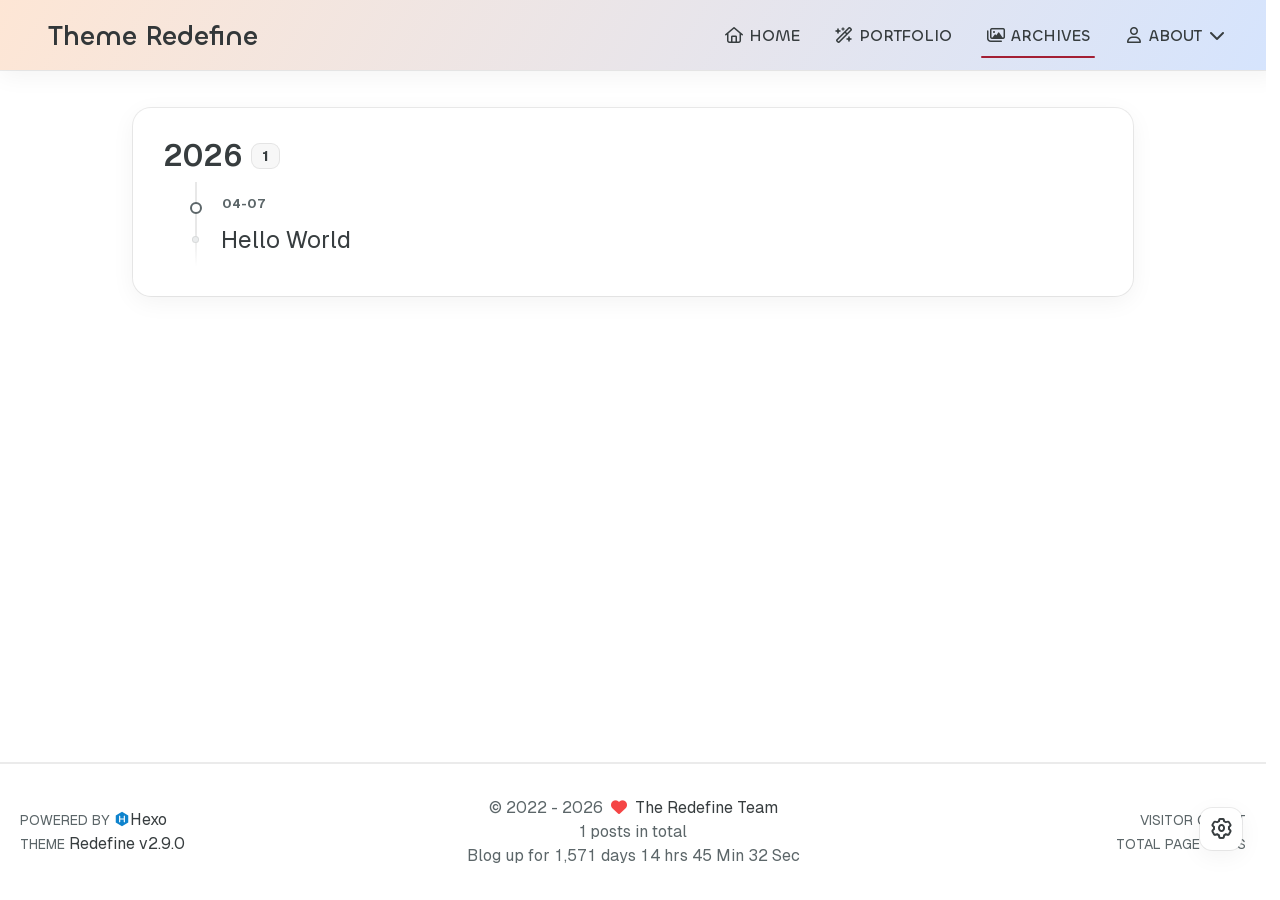
==== commit 8a8a6a08: "Site updated: 2026-04-07 21:23:04" ====
--- a/archives/index.html
+++ b/archives/index.html
@@ -144,7 +144,7 @@
 
     <script id="hexo-configurations">
     window.config = {"hostname":"auyiuyi.online","root":"/","language":"en"};
-    window.theme = {"articles":{"style":{"font_size":"16px","line_height":1.5,"image_border_radius":"14px","image_alignment":"center","image_caption":false,"link_icon":true,"delete_mask":false,"title_alignment":"left","headings_top_spacing":{"h1":"3.2rem","h2":"2.4rem","h3":"1.9rem","h4":"1.6rem","h5":"1.4rem","h6":"1.3rem"}},"word_count":{"enable":true,"count":true,"min2read":true},"author_label":{"enable":true,"auto":false,"list":[]},"code_block":{"copy":true,"style":"mac","highlight_theme":{"light":"github","dark":"vs2015"},"font":{"enable":false,"family":null,"url":null}},"toc":{"enable":true,"max_depth":3,"number":false,"expand":true,"init_open":true},"copyright":{"enable":true,"default":"cc_by_nc_sa"},"lazyload":true,"pangu_js":false,"recommendation":{"enable":false,"title":"推荐阅读","limit":3,"mobile_limit":2,"placeholder":"/images/wallhaven-wqery6-light.webp","skip_dirs":[]}},"colors":{"primary":"#A31F34","secondary":null,"default_mode":"light"},"global":{"fonts":{"chinese":{"enable":false,"family":null,"url":null},"english":{"enable":false,"family":null,"url":null},"title":{"enable":false,"family":null,"url":null}},"content_max_width":"1000px","sidebar_width":"210px","hover":{"shadow":true,"scale":false},"scroll_progress":{"bar":false,"percentage":true},"website_counter":{"url":"https://cn.vercount.one/js","enable":true,"site_pv":true,"site_uv":true,"post_pv":true},"single_page":true,"preloader":{"enable":false,"custom_message":null},"side_tools":{"gear_rotation":true,"auto_expand":false},"open_graph":{"enable":true,"image":"/images/redefine-og.webp","description":"Hexo Theme Redefine, Redefine Your Hexo Journey."},"google_analytics":{"enable":false,"id":null}},"home_banner":{"enable":true,"style":"fixed","image":{"light":"/images/wallhaven-wqery6-light.webp","dark":"/images/wallhaven-wqery6-dark.webp"},"title":"Theme Redefine","subtitle":{"text":[],"hitokoto":{"enable":false,"show_author":false,"api":"https://v1.hitokoto.cn"},"typing_speed":100,"backing_speed":80,"starting_delay":500,"backing_delay":1500,"loop":true,"smart_backspace":true},"text_color":{"light":"#fff","dark":"#d1d1b6"},"text_style":{"title_size":"2.8rem","subtitle_size":"1.5rem","line_height":1.2},"custom_font":{"enable":false,"family":null,"url":null},"social_links":{"enable":false,"style":"default","links":[{"icon":"fa-brands fa-github","url":null},{"icon":"fa-brands fa-twitter","url":null},{"icon":"fa-solid fa-at","url":"you@example.com"},{"icon":"fa-brands fa-telegram","url":null},{"icon":"/images/custom-icon.svg","url":null}],"qrs":[{"icon":"fa-brands fa-weixin","qr":null},{"icon":"/images/custom-icon.svg","qr":null}]}},"plugins":{"feed":{"enable":false},"aplayer":{"enable":false,"type":"fixed","audios":[{"name":null,"artist":null,"url":null,"cover":null,"lrc":null}]},"mermaid":{"enable":false,"version":"11.4.1","theme":{"light":"default","dark":"dark"}}},"version":"2.9.0","navbar":{"auto_hide":false,"color":{"left":"#f78736","right":"#367df7","transparency":35},"width":{"home":"1200px","pages":"1000px"},"links":{"Home":{"path":"/","icon":"fa-regular fa-house"}},"search":{"enable":false,"preload":true}},"page_templates":{"friends_column":2,"tags_style":"blur","masonry":{"batch_size":12,"initial_batch_size":24}},"home":{"sidebar":{"enable":true,"position":"left","first_item":"menu","announcement":null,"show_on_mobile":true,"links":null},"article_date_format":"auto","excerpt_length":200,"categories":{"enable":true,"limit":3},"tags":{"enable":true,"limit":3}},"footer":{"runtime":true,"icon":"<i class=\"fa-solid fa-heart fa-beat\" style=\"--fa-animation-duration: 0.5s; color: #f54545\"></i>","start":"2022/8/17 11:45:14","statistics":true,"customize":null,"icp":{"enable":false,"number":null,"url":null}},"footerStart":"2022/8/17 11:45:14","mermaid":{"style":{"light":"default","dark":"dark"}}};
+    window.theme = {"articles":{"style":{"font_size":"16px","line_height":1.5,"image_border_radius":"14px","image_alignment":"center","image_caption":false,"link_icon":true,"delete_mask":false,"title_alignment":"left","headings_top_spacing":{"h1":"3.2rem","h2":"2.4rem","h3":"1.9rem","h4":"1.6rem","h5":"1.4rem","h6":"1.3rem"}},"word_count":{"enable":true,"count":true,"min2read":true},"author_label":{"enable":true,"auto":false,"list":[]},"code_block":{"copy":true,"style":"mac","highlight_theme":{"light":"github","dark":"vs2015"},"font":{"enable":false,"family":null,"url":null}},"toc":{"enable":true,"max_depth":3,"number":false,"expand":true,"init_open":true},"copyright":{"enable":true,"default":"cc_by_nc_sa"},"lazyload":true,"pangu_js":false,"recommendation":{"enable":false,"title":"recommendation","limit":3,"mobile_limit":2,"placeholder":"/images/wallhaven-wqery6-light.webp","skip_dirs":[]}},"colors":{"primary":"#A31F34","secondary":null,"default_mode":"light"},"global":{"fonts":{"chinese":{"enable":false,"family":null,"url":null},"english":{"enable":false,"family":null,"url":null},"title":{"enable":false,"family":null,"url":null}},"content_max_width":"1000px","sidebar_width":"210px","hover":{"shadow":true,"scale":false},"scroll_progress":{"bar":false,"percentage":true},"website_counter":{"url":"https://cn.vercount.one/js","enable":true,"site_pv":true,"site_uv":true,"post_pv":true},"single_page":true,"preloader":{"enable":false,"custom_message":null},"side_tools":{"gear_rotation":true,"auto_expand":false},"open_graph":{"enable":true,"image":"/images/redefine-og.webp","description":"Hexo Theme Redefine, Redefine Your Hexo Journey."},"google_analytics":{"enable":false,"id":null}},"home_banner":{"enable":true,"style":"fixed","image":{"light":"/images/wallhaven-wqery6-light.webp","dark":"/images/wallhaven-wqery6-dark.webp"},"title":"Theme Redefine","subtitle":{"text":[],"hitokoto":{"enable":false,"show_author":false,"api":"https://v1.hitokoto.cn"},"typing_speed":100,"backing_speed":80,"starting_delay":500,"backing_delay":1500,"loop":true,"smart_backspace":true},"text_color":{"light":"#fff","dark":"#d1d1b6"},"text_style":{"title_size":"2.8rem","subtitle_size":"1.5rem","line_height":1.2},"custom_font":{"enable":false,"family":null,"url":null},"social_links":{"enable":false,"style":"default","links":[{"icon":"fa-brands fa-github","url":null},{"icon":"fa-brands fa-twitter","url":null},{"icon":"fa-solid fa-at","url":"you@example.com"},{"icon":"fa-brands fa-telegram","url":null},{"icon":"/images/custom-icon.svg","url":null}],"qrs":[{"icon":"fa-brands fa-weixin","qr":null},{"icon":"/images/custom-icon.svg","qr":null}]}},"plugins":{"feed":{"enable":false},"aplayer":{"enable":false,"type":"fixed","audios":[{"name":null,"artist":null,"url":null,"cover":null,"lrc":null}]},"mermaid":{"enable":false,"version":"11.4.1","theme":{"light":"default","dark":"dark"}}},"version":"2.9.0","navbar":{"auto_hide":false,"color":{"left":"#f78736","right":"#367df7","transparency":35},"width":{"home":"100%","pages":"1200px"},"links":{"Home":{"path":"/","icon":"fa-regular fa-house"},"Portfolio":{"path":"/gallery/","icon":"fa-regular fa-wand-magic-sparkles"},"Archives":{"path":"/archives/","icon":"fa-regular fa-images"},"About":{"icon":"fa-regular fa-user","submenus":{"Me":"/about","Contact":"/contact"}}},"search":{"enable":false,"preload":true}},"page_templates":{"friends_column":2,"tags_style":"blur","masonry":{"batch_size":12,"initial_batch_size":24}},"home":{"sidebar":{"enable":true,"position":"left","first_item":"menu","announcement":null,"show_on_mobile":true,"links":null},"article_date_format":"auto","excerpt_length":200,"categories":{"enable":true,"limit":3},"tags":{"enable":true,"limit":3}},"footer":{"runtime":true,"icon":"<i class=\"fa-solid fa-heart fa-beat\" style=\"--fa-animation-duration: 0.5s; color: #f54545\"></i>","start":"2022/8/17 11:45:14","statistics":true,"customize":null,"icp":{"enable":false,"number":null,"url":null}},"footerStart":"2022/8/17 11:45:14","mermaid":{"style":{"light":"default","dark":"dark"}}};
     window.lang_ago = {"second":"%s seconds ago","minute":"%s minutes ago","hour":"%s hours ago","day":"%s days ago","week":"%s weeks ago","month":"%s months ago","year":"%s years ago"};
     window.i18n = {"search":"Search...","toc":"On this page","prev":"Prev","next":"Next","prev_posts":"Prev posts","next_posts":"Next posts","page":"Page %d","recent_posts":"Recent Posts","share":"Share","powered_by":"POWERED BY %s","theme":"THEME","rss_feed":"RSS Feed","category":"Category","categories":"Categories","tag":"Tag","tags":"Tags","post":"Post","posts":"Posts","tagcloud":"Tag Cloud","comment":"Comment","comments":"Comments","home":"Home","archive":"Archive","archives":"Archives","top":"TOP","sticky":"Sticky","go-back-home":"Go Back Home","masonry_loading":"Loading photos...","image_viewer":"Image viewer","close":"Close","exif":{"title":"EXIF","cards":{"camera":"Camera","lens":"Lens","exposure":"Exposure","other":"Other"},"fields":{"make":"Brand","model":"Model","date_taken":"Date taken","lens_model":"Lens","focal_length":"Focal length","focus_mode":"Focus mode","shutter":"Shutter","aperture":"Aperture","iso":"ISO","exposure_program":"Exposure program","exposure_compensation":"Exposure compensation","metering_mode":"Metering mode","flash":"Flash","white_balance":"White balance","latitude":"Latitude","longitude":"Longitude","altitude":"Altitude"},"status":{"loading":"Loading...","no_exif":"No EXIF available","library_missing":"EXIF library not loaded","image_source_missing":"Image source unavailable","unavailable":"EXIF unavailable (blocked by CORS or missing metadata)","flag_unavailable":"EXIF unavailable"}},"about":"About","changelog":"Changelog","links":"Links","link":"Link","friends":"Friends","friend":"Friend","timeline":"Timeline","shuoshuo":"Shuoshuo","bookmarks":"Bookmarks","site_uv":"VISITOR COUNT","site_pv":"TOTAL PAGE VIEWS","read_more":"Read more","wordcount":"Words","min2read":"Mins","status":"Status","runtime":"Blog up for","days":"days","hours":"hrs","minutes":"Min","seconds":"Sec","optimized_by":"and Optimized by Evan","rights":"All Rights Reserved","site_posts":"%s posts in total","site_wordcount":"%s words in total","copyright":{"author":"Author","title":"Title","link":"Link","create_time":"Created at","update_time":"Updated at","license_title":"License","license_content":"This work is licensed under %s.","all_rights_reserved":"All Rights Reserved &#169; %s","public_domain":"This work is in the public domain."},"ago":{"second":"%s seconds ago","minute":"%s minutes ago","hour":"%s hours ago","day":"%s days ago","week":"%s weeks ago","month":"%s months ago","year":"%s years ago"},"create_time":"Created","update_time":"Updated","expired":"This post is written %s days ago, and the content may not be up to date."};
     window.data = {"masonry":false};
@@ -221,6 +221,73 @@
                                 
                             </li>
                     
+                        
+                            
+
+                            <li class="navbar-item">
+                                <!-- Menu -->
+                                <a class=""
+                                   href="/gallery/"
+                                        >
+                                    <i class="fa-regular fa-wand-magic-sparkles fa-fw"></i>
+                                    PORTFOLIO
+                                    
+                                </a>
+
+                                <!-- Submenu -->
+                                
+                            </li>
+                    
+                        
+                            
+
+                            <li class="navbar-item">
+                                <!-- Menu -->
+                                <a class="active"
+                                   href="/archives/"
+                                        >
+                                    <i class="fa-regular fa-images fa-fw"></i>
+                                    ARCHIVES
+                                    
+                                </a>
+
+                                <!-- Submenu -->
+                                
+                            </li>
+                    
+                        
+                            
+
+                            <li class="navbar-item">
+                                <!-- Menu -->
+                                <a class="has-dropdown"
+                                   href="#"
+                                        onClick=&#34;return false;&#34;>
+                                    <i class="fa-regular fa-user fa-fw"></i>
+                                    ABOUT
+                                    <i class="fa-solid fa-chevron-down fa-fw"></i>
+                                </a>
+
+                                <!-- Submenu -->
+                                
+                                    <ul class="sub-menu">
+                                        
+                                            <li>
+                                                <a href="/about">
+                                                    ME
+                                                </a>
+                                            </li>
+                                        
+                                            <li>
+                                                <a href="/contact">
+                                                    CONTACT
+                                                </a>
+                                            </li>
+                                        
+                                    </ul>
+                                
+                            </li>
+                    
                     
                 </ul>
             </div>
@@ -255,6 +322,80 @@
                         </a>
                         
 
+                        
+                    </li>
+            
+                
+                    
+
+                    <li class="drawer-navbar-item text-base my-1.5 flex flex-col w-full">
+                        
+                        <a class="py-1.5 px-2 flex flex-row items-center justify-between gap-1 hover:!text-primary active:!text-primary text-2xl font-semibold group border-b border-border-color hover:border-primary w-full "
+                           href="/gallery/"
+                        >
+                            <span>
+                                PORTFOLIO
+                            </span>
+                            
+                                <i class="fa-regular fa-wand-magic-sparkles fa-sm fa-fw"></i>
+                            
+                        </a>
+                        
+
+                        
+                    </li>
+            
+                
+                    
+
+                    <li class="drawer-navbar-item text-base my-1.5 flex flex-col w-full">
+                        
+                        <a class="py-1.5 px-2 flex flex-row items-center justify-between gap-1 hover:!text-primary active:!text-primary text-2xl font-semibold group border-b border-border-color hover:border-primary w-full active"
+                           href="/archives/"
+                        >
+                            <span>
+                                ARCHIVES
+                            </span>
+                            
+                                <i class="fa-regular fa-images fa-sm fa-fw"></i>
+                            
+                        </a>
+                        
+
+                        
+                    </li>
+            
+                
+                    
+
+                    <li class="drawer-navbar-item-sub text-base my-1.5 flex flex-col w-full">
+                        
+                        <div class="py-1.5 px-2 flex flex-row items-center justify-between gap-1 hover:!text-primary active:!text-primary cursor-pointer text-2xl font-semibold group border-b border-border-color hover:border-primary w-full "
+                             navbar-data-toggle="submenu-About"
+                        >
+                            <span>
+                                ABOUT
+                            </span>
+                            
+                                <i class="fa-solid fa-chevron-right fa-sm fa-fw transition-all"></i>
+                            
+                        </div>
+                        
+
+                        
+                            <div class="flex-col items-start px-2 py-2 hidden" data-target="submenu-About">
+                                
+                                    <div class="drawer-navbar-item text-base flex flex-col justify-center items-start hover:underline active:underline hover:underline-offset-1 rounded-3xl">
+                                        <a class=" text-third-text-color text-xl"
+                                           href="/about">ME</a>
+                                    </div>
+                                
+                                    <div class="drawer-navbar-item text-base flex flex-col justify-center items-start hover:underline active:underline hover:underline-offset-1 rounded-3xl">
+                                        <a class=" text-third-text-color text-xl"
+                                           href="/contact">CONTACT</a>
+                                    </div>
+                                
+                            </div>
                         
                     </li>
             
--- a/css/style.css
+++ b/css/style.css
@@ -1776,7 +1776,7 @@
   position: relative;
   height: 100%;
   width: 100%;
-  max-width: 1000px;
+  max-width: 1200px;
   display: flex;
   flex-direction: row;
   justify-content: space-between;
@@ -1785,7 +1785,7 @@
   transition: max-width 0.3s ease;
 }
 .navbar-container .navbar-content.has-home-banner {
-  max-width: 1200px;
+  max-width: 100%;
 }
 .navbar-container .navbar-content .left {
   display: flex;
@@ -2079,7 +2079,7 @@
   transition: max-width 0.3s ease-out;
 }
 html.is-animating .transition-navbar {
-  max-width: 1000px !important;
+  max-width: 1200px !important;
   transition: max-width 0.2s ease-out;
 }
 .page-template-container {
